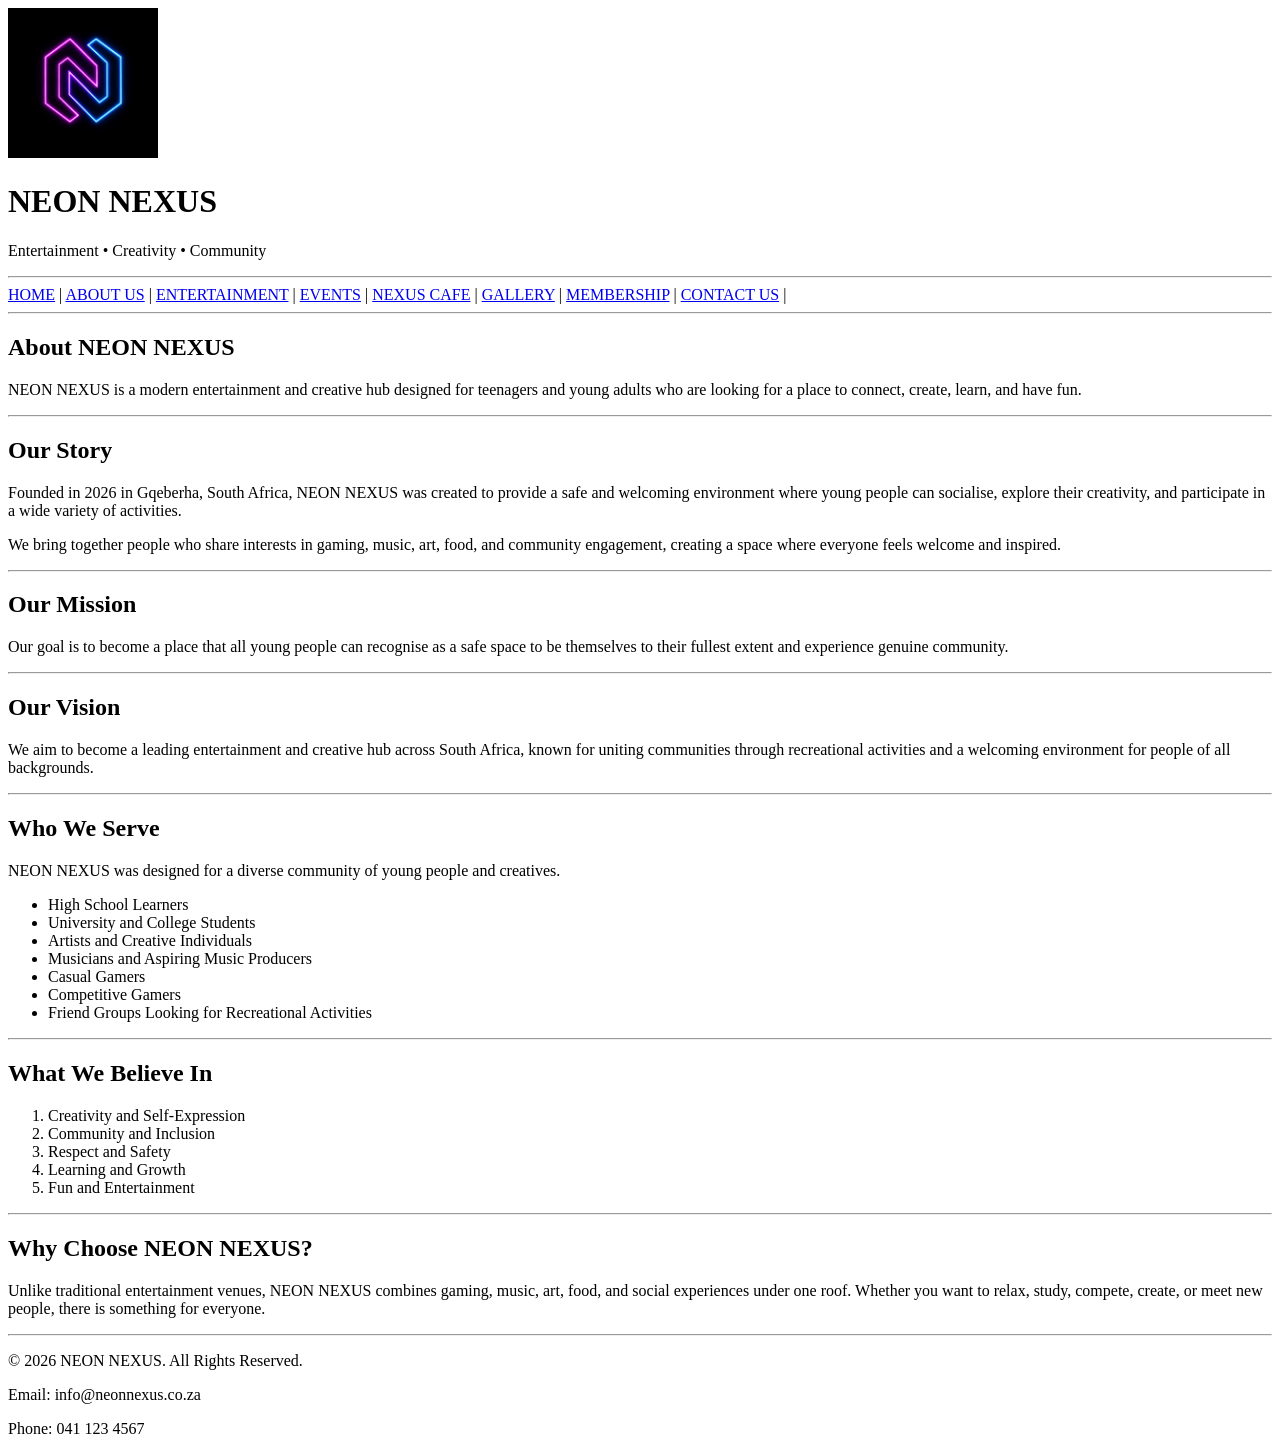
==== Pages/about-us.html @ e87b48a9 "linked pages to css file" ====
<!DOCTYPE html>
<html lang="en">
<head>
    <meta charset="UTF-8">
    <meta name="viewport" content="width=device-width, initial-scale=1.0">
    <title>NEON NEXUS | ABOUT US</title>

    <link rel="stylesheet" href="../Assets/css/styles.css">
</head>
<body>
    <!--Website Header-->
    <header>
        <!--Company Logo-->
        <img src="../Assets\Images\ChatGPT Image Aug 14, 2026, 12_57_40 PM.png" 
        alt="NEON NEXUS Logo" 
        width="150">

        <!--Main heading-->
        <h1>NEON NEXUS</h1>

        <P>
            Entertainment • Creativity • Community
        </P>

    </header>
    
    <hr>

    <!--Nav Menu-->
    <nav>
        <a href="../index.html" >HOME</a> |
        <a href="about-us.html" >ABOUT US</a> |
        <a href="Entertainment.html" >ENTERTAINMENT</a> |
        <a href="Events.html" >EVENTS</a> |
        <a href="NEXUSCafe.html" >NEXUS CAFE</a> |
        <a href="Gallery.html" >GALLERY</a> |
        <a href="Membership.html" >MEMBERSHIP</a> |
        <a href="contact.html" >CONTACT US</a> |
        </nav>

    <hr>

    <!--Main Content-->
    <main>
        <!--Page Heading-->
        <section>

            <h2>About NEON NEXUS</h2>
                <p>
                    NEON NEXUS is a modern entertainment and creative hub designed for teenagers and young adults who are looking  
                    for a place to connect, create, learn, and have fun.
                </p>

        </section>            

        <hr>

        <!--Story-->
        <section>

            <h2>Our Story</h2>
            
            <p>
                Founded in 2026 in Gqeberha, South Africa, NEON NEXUS was
                created to provide a safe and welcoming environment where
                young people can socialise, explore their creativity, and
                participate in a wide variety of activities.
            </p>

            <p>
                We bring together people who share interests in gaming,
                music, art, food, and community engagement, creating a space
                where everyone feels welcome and inspired.
            </p>

        </section>

        <hr>

        <!--Mission-->
        <section>

            <h2>Our Mission</h2>

            <p>
                Our goal is to become a place that all young people can
                recognise as a safe space to be themselves to their fullest
                extent and experience genuine community.
            </p>

        </section>

        <hr>

        <!--Vision-->
        <section>

            <h2>Our Vision</h2>

            <p>
                We aim to become a leading entertainment and creative hub
                across South Africa, known for uniting communities through
                recreational activities and a welcoming environment for
                people of all backgrounds.
            </p>

        </section>

        <hr>

        <!--Target Audience-->
        <section>

            <h2>Who We Serve</h2>

            <p>
                NEON NEXUS was designed for a diverse community of young
                people and creatives.
            </p>

            <ul>
                <li>High School Learners</li>
                <li>University and College Students</li>
                <li>Artists and Creative Individuals</li>
                <li>Musicians and Aspiring Music Producers</li>
                <li>Casual Gamers</li>
                <li>Competitive Gamers</li>
                <li>Friend Groups Looking for Recreational Activities</li>
            </ul>

        </section>

        <hr>

        <!--Core Values-->
        <section>

            <h2>What We Believe In</h2>

            <ol>
                <li>Creativity and Self-Expression</li>
                <li>Community and Inclusion</li>
                <li>Respect and Safety</li>
                <li>Learning and Growth</li>
                <li>Fun and Entertainment</li>
            </ol>

        </section>

        <hr>

        <!--Why Choose Us-->
        <section>

            <h2>Why Choose NEON NEXUS?</h2>

            <p>
                Unlike traditional entertainment venues, NEON NEXUS combines
                gaming, music, art, food, and social experiences under one
                roof. Whether you want to relax, study, compete, create, or
                meet new people, there is something for everyone.
            </p>

        </section>

    </main>

    <hr>

    <!--Footer-->
    <footer>

        <p>
            &copy; 2026 NEON NEXUS. All Rights Reserved.
        </p>

        <p>
            Email: info@neonnexus.co.za
        </p>

        <p>
            Phone: 041 123 4567
        </p>

    </footer>
</body>
</html>
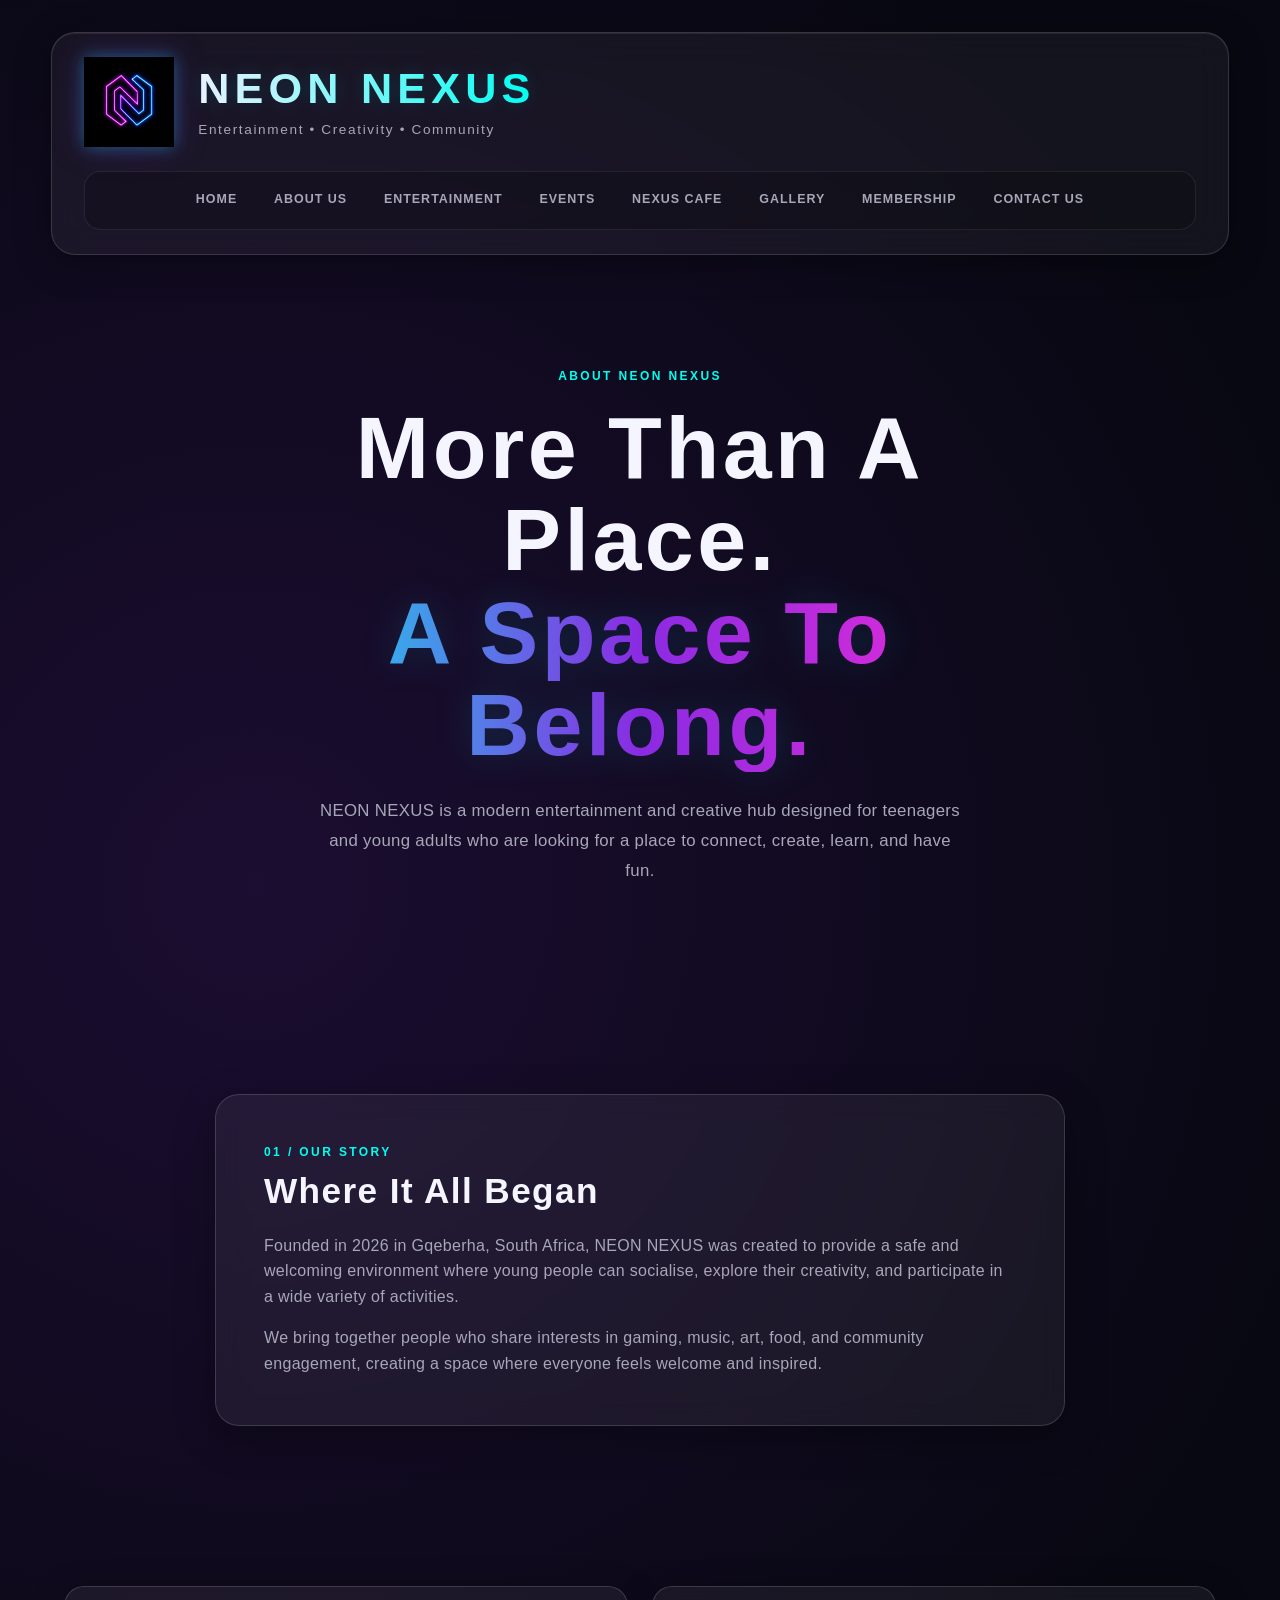
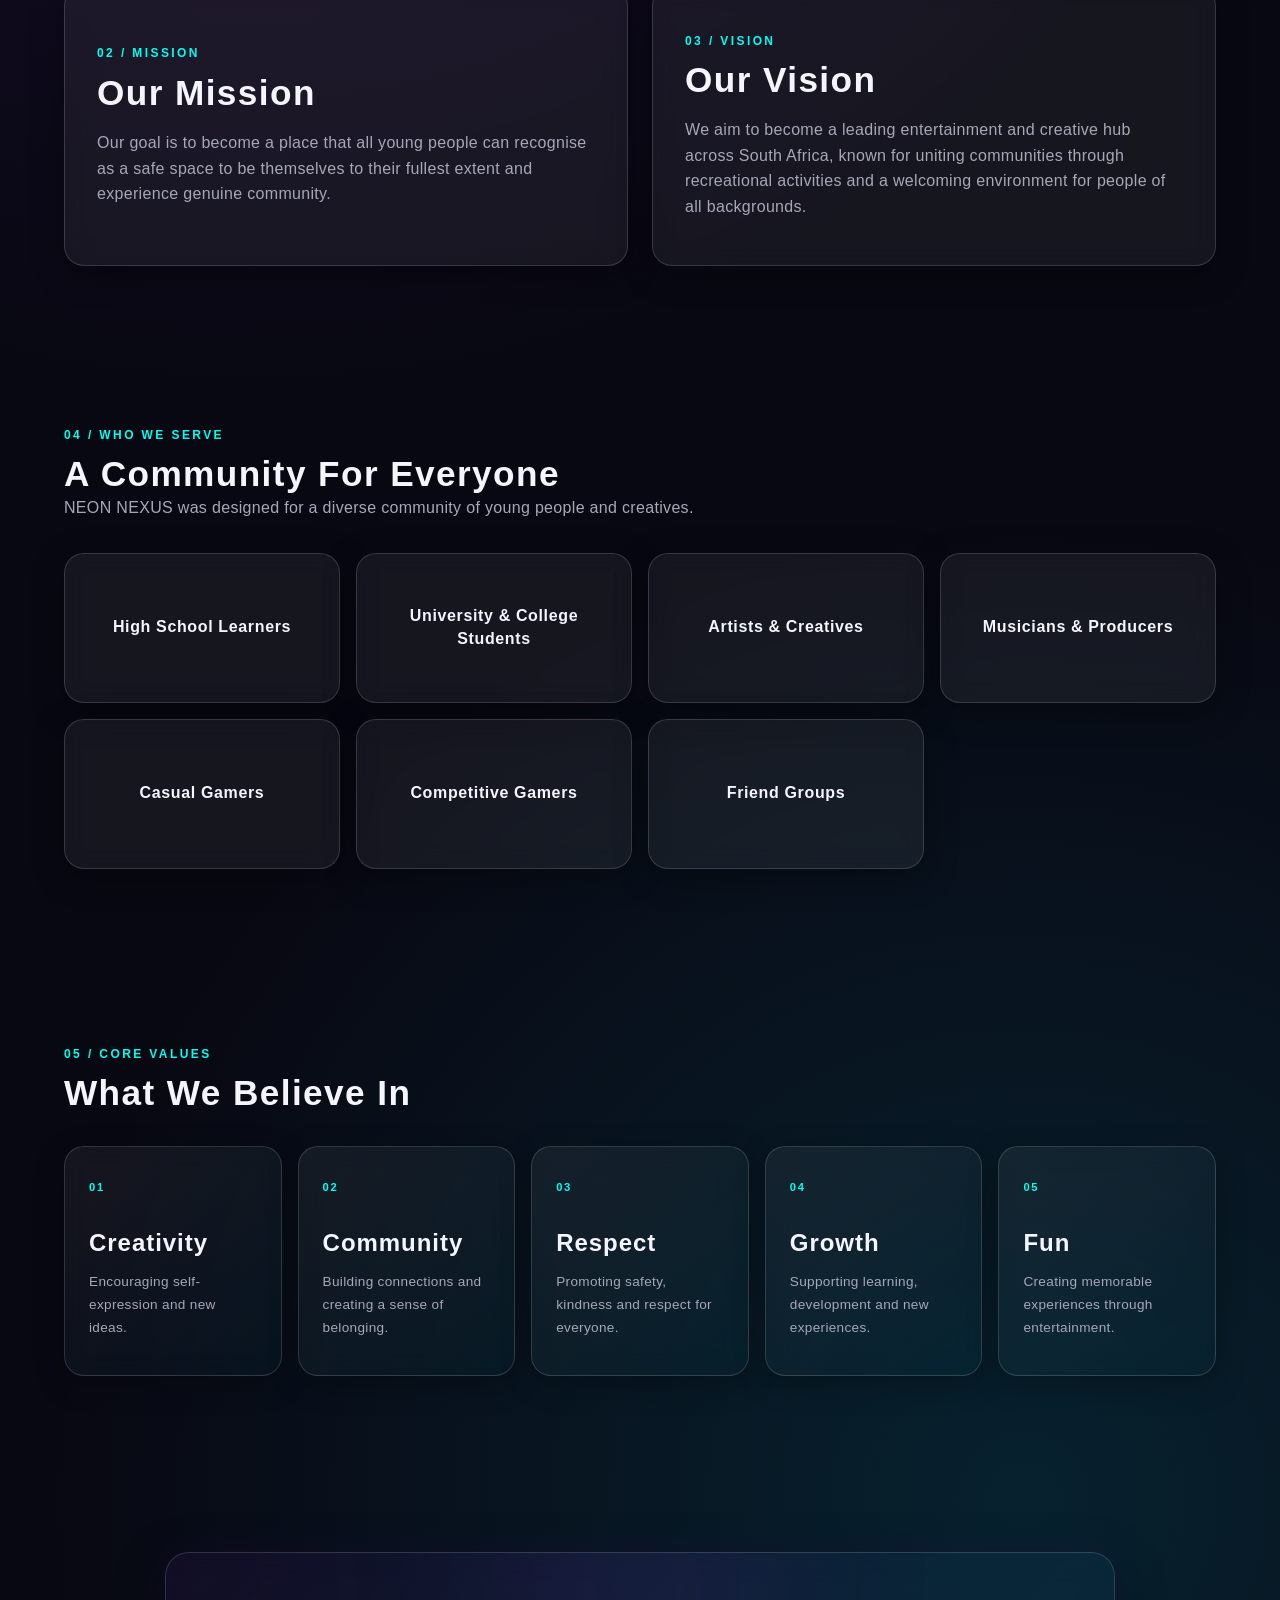
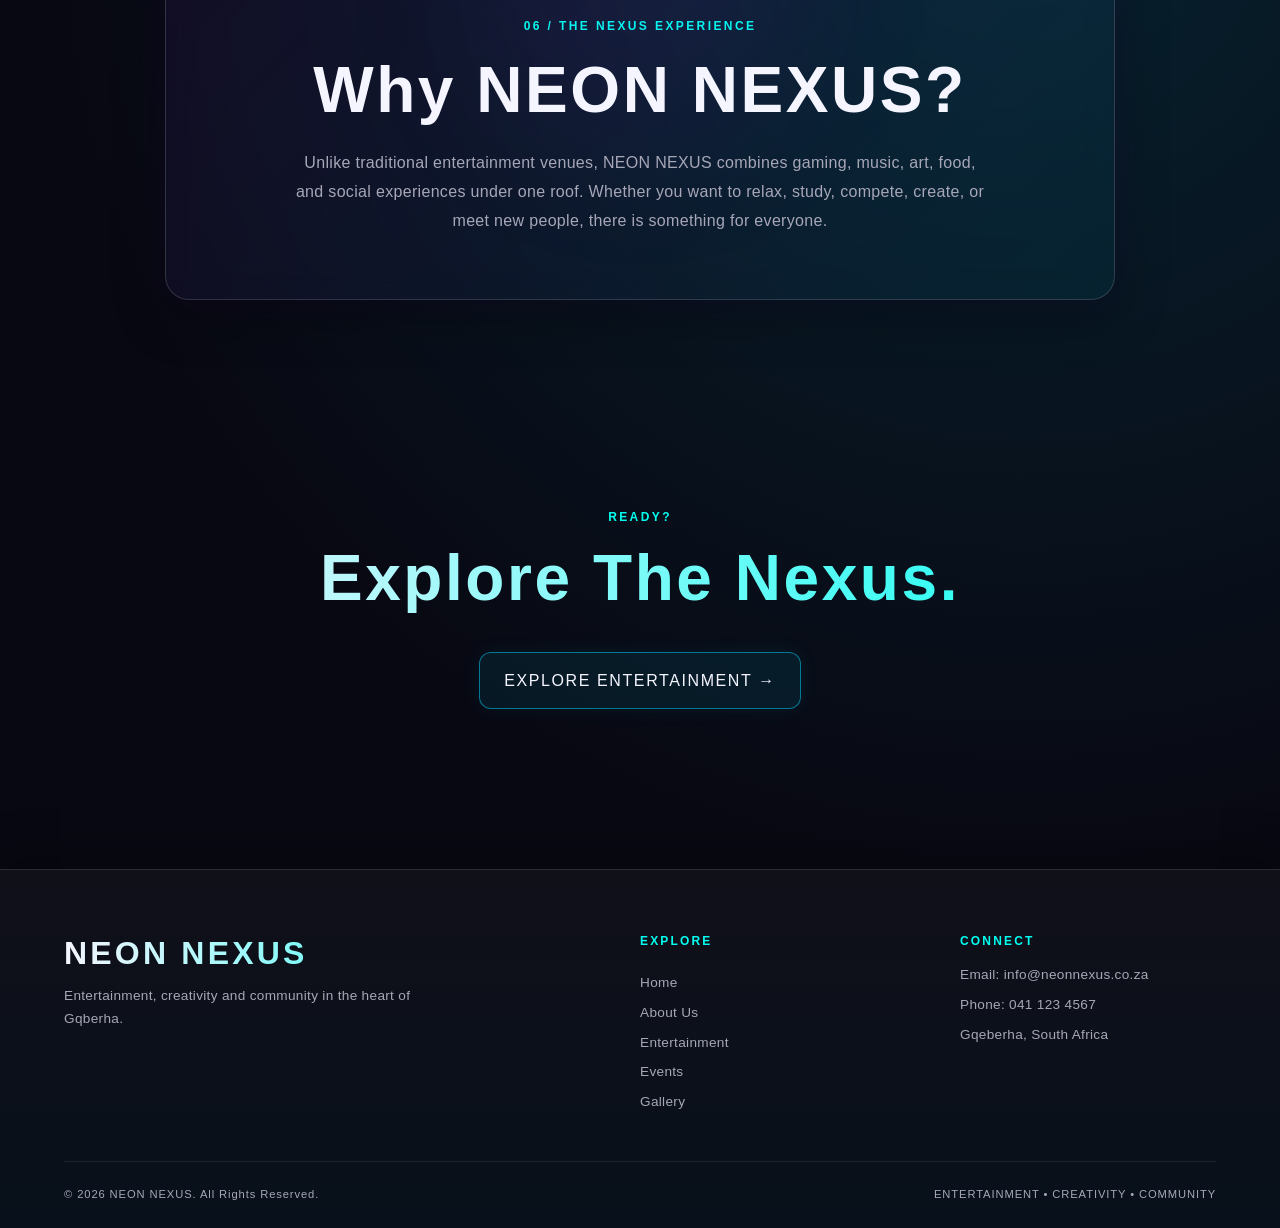
==== commit e3a1796f: "updated css and html pages" ====
--- a/Pages/about-us.html
+++ b/Pages/about-us.html
@@ -7,181 +7,382 @@
 
     <link rel="stylesheet" href="../Assets/css/styles.css">
 </head>
+
 <body>
-    <!--Website Header-->
-    <header>
-        <!--Company Logo-->
-        <img src="../Assets\Images\ChatGPT Image Aug 14, 2026, 12_57_40 PM.png" 
-        alt="NEON NEXUS Logo" 
-        width="150">
-
-        <!--Main heading-->
-        <h1>NEON NEXUS</h1>
-
-        <P>
-            Entertainment • Creativity • Community
-        </P>
+
+    <!-- Website Header -->
+    <header class="site-header">
+
+        <!-- Company Logo and Name -->
+        <div class="logo-area">
+
+            <img src="../Assets/Images/ChatGPT Image Aug 14, 2026, 12_57_40 PM.png"
+                 alt="NEON NEXUS Logo"
+                 width="150">
+
+            <div class="brand-text">
+
+                <h1>NEON NEXUS</h1>
+
+                <p>Entertainment • Creativity • Community</p>
+
+            </div>
+
+        </div>
+
+
+        <!-- Navigation -->
+        <nav class="main-navigation">
+
+            <a href="../index.html">HOME</a>
+
+            <a href="about-us.html">ABOUT US</a>
+
+            <a href="Entertainment.html">ENTERTAINMENT</a>
+
+            <a href="Events.html">EVENTS</a>
+
+            <a href="NEXUSCafe.html">NEXUS CAFE</a>
+
+            <a href="Gallery.html">GALLERY</a>
+
+            <a href="Membership.html">MEMBERSHIP</a>
+
+            <a href="contact.html">CONTACT US</a>
+
+        </nav>
 
     </header>
-    
-    <hr>
-
-    <!--Nav Menu-->
-    <nav>
-        <a href="../index.html" >HOME</a> |
-        <a href="about-us.html" >ABOUT US</a> |
-        <a href="Entertainment.html" >ENTERTAINMENT</a> |
-        <a href="Events.html" >EVENTS</a> |
-        <a href="NEXUSCafe.html" >NEXUS CAFE</a> |
-        <a href="Gallery.html" >GALLERY</a> |
-        <a href="Membership.html" >MEMBERSHIP</a> |
-        <a href="contact.html" >CONTACT US</a> |
-        </nav>
-
-    <hr>
-
-    <!--Main Content-->
+
+
+    <!-- Main Content -->
     <main>
-        <!--Page Heading-->
-        <section>
-
-            <h2>About NEON NEXUS</h2>
-                <p>
-                    NEON NEXUS is a modern entertainment and creative hub designed for teenagers and young adults who are looking  
+
+
+        <!-- About Hero -->
+        <section class="page-hero">
+
+            <div class="page-hero-content">
+
+                <p class="section-label">ABOUT NEON NEXUS</p>
+
+                <h2>
+                    More Than A Place.
+                    <span>A Space To Belong.</span>
+                </h2>
+
+                <p>
+                    NEON NEXUS is a modern entertainment and creative hub
+                    designed for teenagers and young adults who are looking
                     for a place to connect, create, learn, and have fun.
                 </p>
 
-        </section>            
-
-        <hr>
-
-        <!--Story-->
-        <section>
-
-            <h2>Our Story</h2>
-            
+            </div>
+
+        </section>
+
+
+        <!-- Our Story -->
+        <section class="about-story-section">
+
+            <div class="story-content">
+
+                <p class="section-label">01 / OUR STORY</p>
+
+                <h2>Where It All Began</h2>
+
+                <p>
+                    Founded in 2026 in Gqeberha, South Africa, NEON NEXUS was
+                    created to provide a safe and welcoming environment where
+                    young people can socialise, explore their creativity, and
+                    participate in a wide variety of activities.
+                </p>
+
+                <p>
+                    We bring together people who share interests in gaming,
+                    music, art, food, and community engagement, creating a space
+                    where everyone feels welcome and inspired.
+                </p>
+
+            </div>
+
+        </section>
+
+
+        <!-- Mission and Vision -->
+        <section class="about-values-section">
+
+            <div class="about-info-card glass-panel">
+
+                <p class="section-label">02 / MISSION</p>
+
+                <h2>Our Mission</h2>
+
+                <p>
+                    Our goal is to become a place that all young people can
+                    recognise as a safe space to be themselves to their fullest
+                    extent and experience genuine community.
+                </p>
+
+            </div>
+
+
+            <div class="about-info-card glass-panel">
+
+                <p class="section-label">03 / VISION</p>
+
+                <h2>Our Vision</h2>
+
+                <p>
+                    We aim to become a leading entertainment and creative hub
+                    across South Africa, known for uniting communities through
+                    recreational activities and a welcoming environment for
+                    people of all backgrounds.
+                </p>
+
+            </div>
+
+        </section>
+
+
+        <!-- Who We Serve -->
+        <section class="serve-section">
+
+            <div class="section-heading">
+
+                <p class="section-label">04 / WHO WE SERVE</p>
+
+                <h2>A Community For Everyone</h2>
+
+                <p>
+                    NEON NEXUS was designed for a diverse community of young
+                    people and creatives.
+                </p>
+
+            </div>
+
+
+            <div class="serve-grid">
+
+                <div class="glass-panel serve-card">
+                    <h3>High School Learners</h3>
+                </div>
+
+                <div class="glass-panel serve-card">
+                    <h3>University & College Students</h3>
+                </div>
+
+                <div class="glass-panel serve-card">
+                    <h3>Artists & Creatives</h3>
+                </div>
+
+                <div class="glass-panel serve-card">
+                    <h3>Musicians & Producers</h3>
+                </div>
+
+                <div class="glass-panel serve-card">
+                    <h3>Casual Gamers</h3>
+                </div>
+
+                <div class="glass-panel serve-card">
+                    <h3>Competitive Gamers</h3>
+                </div>
+
+                <div class="glass-panel serve-card">
+                    <h3>Friend Groups</h3>
+                </div>
+
+            </div>
+
+        </section>
+
+
+        <!-- Core Values -->
+        <section class="values-section">
+
+            <div class="section-heading">
+
+                <p class="section-label">05 / CORE VALUES</p>
+
+                <h2>What We Believe In</h2>
+
+            </div>
+
+
+            <div class="values-grid">
+
+                <div class="value-card">
+
+                    <span class="value-number">01</span>
+
+                    <h3>Creativity</h3>
+
+                    <p>
+                        Encouraging self-expression and new ideas.
+                    </p>
+
+                </div>
+
+
+                <div class="value-card">
+
+                    <span class="value-number">02</span>
+
+                    <h3>Community</h3>
+
+                    <p>
+                        Building connections and creating a sense of belonging.
+                    </p>
+
+                </div>
+
+
+                <div class="value-card">
+
+                    <span class="value-number">03</span>
+
+                    <h3>Respect</h3>
+
+                    <p>
+                        Promoting safety, kindness and respect for everyone.
+                    </p>
+
+                </div>
+
+
+                <div class="value-card">
+
+                    <span class="value-number">04</span>
+
+                    <h3>Growth</h3>
+
+                    <p>
+                        Supporting learning, development and new experiences.
+                    </p>
+
+                </div>
+
+
+                <div class="value-card">
+
+                    <span class="value-number">05</span>
+
+                    <h3>Fun</h3>
+
+                    <p>
+                        Creating memorable experiences through entertainment.
+                    </p>
+
+                </div>
+
+            </div>
+
+        </section>
+
+
+        <!-- Why Choose Us -->
+        <section class="why-section">
+
+            <div class="why-panel">
+
+                <p class="section-label">06 / THE NEXUS EXPERIENCE</p>
+
+                <h2>Why NEON NEXUS?</h2>
+
+                <p>
+                    Unlike traditional entertainment venues, NEON NEXUS combines
+                    gaming, music, art, food, and social experiences under one
+                    roof. Whether you want to relax, study, compete, create, or
+                    meet new people, there is something for everyone.
+                </p>
+
+            </div>
+
+        </section>
+
+
+        <!-- Call To Action -->
+        <section class="page-cta">
+
+            <p class="section-label">READY?</p>
+
+            <h2>Explore The Nexus.</h2>
+
+            <a href="Entertainment.html" class="hero-button">
+                EXPLORE ENTERTAINMENT →
+            </a>
+
+        </section>
+
+    </main>
+
+
+    <!-- Footer -->
+    <footer class="site-footer">
+
+        <div class="footer-main">
+
+            <!-- Brand -->
+            <div class="footer-brand">
+
+                <h2>NEON NEXUS</h2>
+
+                <p>
+                    Entertainment, creativity and community
+                    in the heart of Gqberha.
+                </p>
+
+            </div>
+
+
+            <!-- Quick Links -->
+            <div class="footer-links">
+
+                <h3>EXPLORE</h3>
+
+                <a href="../index.html">Home</a>
+
+                <a href="about-us.html">About Us</a>
+
+                <a href="Entertainment.html">Entertainment</a>
+
+                <a href="Events.html">Events</a>
+
+                <a href="Gallery.html">Gallery</a>
+
+            </div>
+
+
+            <!-- Contact -->
+            <div class="footer-contact">
+
+                <h3>CONNECT</h3>
+
+                <p>Email: info@neonnexus.co.za</p>
+
+                <p>Phone: 041 123 4567</p>
+
+                <p>Gqeberha, South Africa</p>
+
+            </div>
+
+        </div>
+
+
+        <!-- Footer Bottom -->
+        <div class="footer-bottom">
+
             <p>
-                Founded in 2026 in Gqeberha, South Africa, NEON NEXUS was
-                created to provide a safe and welcoming environment where
-                young people can socialise, explore their creativity, and
-                participate in a wide variety of activities.
+                &copy; 2026 NEON NEXUS. All Rights Reserved.
             </p>
 
             <p>
-                We bring together people who share interests in gaming,
-                music, art, food, and community engagement, creating a space
-                where everyone feels welcome and inspired.
+                ENTERTAINMENT • CREATIVITY • COMMUNITY
             </p>
 
-        </section>
-
-        <hr>
-
-        <!--Mission-->
-        <section>
-
-            <h2>Our Mission</h2>
-
-            <p>
-                Our goal is to become a place that all young people can
-                recognise as a safe space to be themselves to their fullest
-                extent and experience genuine community.
-            </p>
-
-        </section>
-
-        <hr>
-
-        <!--Vision-->
-        <section>
-
-            <h2>Our Vision</h2>
-
-            <p>
-                We aim to become a leading entertainment and creative hub
-                across South Africa, known for uniting communities through
-                recreational activities and a welcoming environment for
-                people of all backgrounds.
-            </p>
-
-        </section>
-
-        <hr>
-
-        <!--Target Audience-->
-        <section>
-
-            <h2>Who We Serve</h2>
-
-            <p>
-                NEON NEXUS was designed for a diverse community of young
-                people and creatives.
-            </p>
-
-            <ul>
-                <li>High School Learners</li>
-                <li>University and College Students</li>
-                <li>Artists and Creative Individuals</li>
-                <li>Musicians and Aspiring Music Producers</li>
-                <li>Casual Gamers</li>
-                <li>Competitive Gamers</li>
-                <li>Friend Groups Looking for Recreational Activities</li>
-            </ul>
-
-        </section>
-
-        <hr>
-
-        <!--Core Values-->
-        <section>
-
-            <h2>What We Believe In</h2>
-
-            <ol>
-                <li>Creativity and Self-Expression</li>
-                <li>Community and Inclusion</li>
-                <li>Respect and Safety</li>
-                <li>Learning and Growth</li>
-                <li>Fun and Entertainment</li>
-            </ol>
-
-        </section>
-
-        <hr>
-
-        <!--Why Choose Us-->
-        <section>
-
-            <h2>Why Choose NEON NEXUS?</h2>
-
-            <p>
-                Unlike traditional entertainment venues, NEON NEXUS combines
-                gaming, music, art, food, and social experiences under one
-                roof. Whether you want to relax, study, compete, create, or
-                meet new people, there is something for everyone.
-            </p>
-
-        </section>
-
-    </main>
-
-    <hr>
-
-    <!--Footer-->
-    <footer>
-
-        <p>
-            &copy; 2026 NEON NEXUS. All Rights Reserved.
-        </p>
-
-        <p>
-            Email: info@neonnexus.co.za
-        </p>
-
-        <p>
-            Phone: 041 123 4567
-        </p>
+        </div>
 
     </footer>
+
 </body>
 </html>
--- a/Assets/css/styles.css
+++ b/Assets/css/styles.css
@@ -0,0 +1,7274 @@
+/* ==============================
+   NEON NEXUS - Global Styles
+   ============================== */
+
+/* CSS Reset */
+* {
+    margin: 0;
+    padding: 0;
+    box-sizing: border-box;
+}
+
+/* Colour System */
+:root {
+    --nexus-dark: #080812;
+    --nexus-dark-blue: #101025;
+    --nexus-purple: #8a2be2;
+    --nexus-pink: #ff2bd6;
+    --nexus-blue: #00d9ff;
+    --nexus-cyan: #00fff0;
+    --nexus-white: #f5f5ff;
+    --nexus-grey: #a7a7b8;
+
+    --glass-bg: rgba(255, 255, 255, 0.06);
+    --glass-border: rgba(255, 255, 255, 0.15);
+
+    --section-spacing: 5rem;
+}
+
+/* Base Page Styling */
+body {
+    background:
+        radial-gradient(circle at 20% 20%, rgba(138, 43, 226, 0.15), transparent 30%),
+        radial-gradient(circle at 80% 70%, rgba(0, 217, 255, 0.12), transparent 30%),
+        var(--nexus-dark);
+
+    color: var(--nexus-white);
+
+    font-family: Arial, Helvetica, sans-serif;
+    font-size: 1rem;
+    line-height: 1.6;
+    letter-spacing: 0.02em;
+
+    min-height: 100vh;
+}
+
+/* Headings */
+h1,
+h2,
+h3,
+h4 {
+    color: var(--nexus-white);
+    line-height: 1.2;
+    letter-spacing: 0.04em;
+}
+
+h1 {
+    font-size: 3rem;
+    font-weight: 700;
+}
+
+h2 {
+    font-size: 2.2rem;
+    font-weight: 700;
+}
+
+h3 {
+    font-size: 1.5rem;
+    font-weight: 600;
+}
+
+/* Paragraphs */
+p {
+    color: var(--nexus-grey);
+    margin-bottom: 1rem;
+}
+
+/* Links */
+a {
+    color: var(--nexus-white);
+    text-decoration: none;
+    transition: color 0.3s ease,
+                text-shadow 0.3s ease;
+}
+
+a:hover {
+    color: var(--nexus-cyan);
+    text-shadow: 0 0 10px var(--nexus-cyan);
+}
+
+a:focus {
+    outline: 2px solid var(--nexus-cyan);
+    outline-offset: 4px;
+}
+
+a:active {
+    color: var(--nexus-pink);
+}
+
+/* Images */
+img {
+    max-width: 100%;
+    height: auto;
+    display: block;
+}
+
+/* Glass Panel */
+.glass-panel {
+    background: var(--glass-bg);
+    border: 1px solid var(--glass-border);
+    border-radius: 1.25rem;
+    padding: 2rem;
+
+    backdrop-filter: blur(12px);
+    -webkit-backdrop-filter: blur(12px);
+
+    box-shadow:
+        0 8px 32px rgba(0, 0, 0, 0.35);
+
+    transition:
+        transform 0.3s ease,
+        border-color 0.3s ease,
+        box-shadow 0.3s ease;
+}
+
+.glass-panel:hover {
+    transform: translateY(-4px);
+    border-color: rgba(0, 255, 240, 0.5);
+
+    box-shadow:
+        0 10px 35px rgba(0, 255, 240, 0.12);
+}
+
+
+/* ==============================
+   NEON NEXUS HEADER
+   ============================== */
+
+.site-header {
+    width: 92%;
+    max-width: 1400px;
+    margin: 2rem auto;
+
+    padding: 1.5rem 2rem;
+
+    background: rgba(255, 255, 255, 0.05);
+
+    border: 1px solid rgba(255, 255, 255, 0.14);
+    border-radius: 1.5rem;
+
+    backdrop-filter: blur(18px);
+    -webkit-backdrop-filter: blur(18px);
+
+    box-shadow:
+        0 8px 35px rgba(0, 0, 0, 0.35),
+        inset 0 1px 0 rgba(255, 255, 255, 0.08);
+
+    position: relative;
+    z-index: 10;
+}
+
+
+/* ==============================
+   LOGO AREA
+   ============================== */
+
+.logo-area {
+    display: flex;
+    align-items: center;
+    gap: 1.5rem;
+}
+
+.logo-area img {
+    width: 90px;
+    height: 90px;
+
+    object-fit: contain;
+
+    filter:
+        drop-shadow(0 0 8px rgba(0, 217, 255, 0.35))
+        drop-shadow(0 0 15px rgba(138, 43, 226, 0.25));
+}
+
+.brand-text h1 {
+    margin: 0;
+
+    font-size: 2.7rem;
+    letter-spacing: 0.12em;
+
+    background: linear-gradient(
+        90deg,
+        var(--nexus-white),
+        var(--nexus-cyan)
+    );
+
+    -webkit-background-clip: text;
+    -webkit-text-fill-color: transparent;
+
+    text-shadow:
+        0 0 20px rgba(0, 217, 255, 0.15);
+}
+
+.brand-text p {
+    margin: 0.25rem 0 0;
+
+    font-size: 0.85rem;
+    letter-spacing: 0.12em;
+
+    color: var(--nexus-grey);
+}
+
+
+/* ==============================
+   NAVIGATION
+   ============================== */
+
+.main-navigation {
+    display: flex;
+    justify-content: center;
+    align-items: center;
+    flex-wrap: wrap;
+
+    gap: 0.5rem;
+
+    margin-top: 1.5rem;
+
+    padding: 0.5rem;
+
+    background: rgba(0, 0, 0, 0.18);
+
+    border: 1px solid rgba(255, 255, 255, 0.08);
+    border-radius: 1rem;
+}
+
+
+/* Navigation Links */
+
+.main-navigation a {
+    position: relative;
+
+    padding: 0.65rem 0.9rem;
+
+    border-radius: 0.7rem;
+
+    color: var(--nexus-grey);
+
+    font-size: 0.78rem;
+    font-weight: 600;
+
+    letter-spacing: 0.08em;
+
+    transition:
+        color 0.3s ease,
+        background-color 0.3s ease,
+        box-shadow 0.3s ease,
+        transform 0.3s ease;
+}
+
+
+/* Hover Effect */
+
+.main-navigation a:hover {
+    color: var(--nexus-white);
+
+    background: rgba(0, 217, 255, 0.08);
+
+    box-shadow:
+        0 0 18px rgba(0, 217, 255, 0.12),
+        inset 0 0 12px rgba(0, 217, 255, 0.05);
+
+    transform: translateY(-2px);
+}
+
+
+/* Small glowing line underneath */
+
+.main-navigation a::after {
+    content: "";
+
+    position: absolute;
+
+    left: 50%;
+    bottom: 4px;
+
+    width: 0;
+    height: 2px;
+
+    background: var(--nexus-cyan);
+
+    border-radius: 10px;
+
+    box-shadow:
+        0 0 8px var(--nexus-cyan);
+
+    transform: translateX(-50%);
+
+    transition: width 0.3s ease;
+}
+
+.main-navigation a:hover::after {
+    width: 55%;
+}
+
+
+/* ==============================
+   MOBILE HEADER
+   ============================== */
+
+@media (max-width: 768px) {
+
+    .site-header {
+        width: 94%;
+        padding: 1.25rem;
+    }
+
+    .logo-area {
+        flex-direction: column;
+        text-align: center;
+
+        gap: 0.5rem;
+    }
+
+    .logo-area img {
+        width: 75px;
+        height: 75px;
+    }
+
+    .brand-text h1 {
+        font-size: 2rem;
+    }
+
+    .brand-text p {
+        font-size: 0.7rem;
+    }
+
+    .main-navigation {
+        margin-top: 1.25rem;
+        gap: 0.3rem;
+    }
+
+    .main-navigation a {
+        font-size: 0.7rem;
+        padding: 0.55rem 0.65rem;
+    }
+}
+
+
+
+
+/* ==============================
+   NEON NEXUS HERO SECTION
+   ============================== */
+
+.hero-section {
+    min-height: 75vh;
+
+    display: grid;
+    grid-template-columns: 1fr 1.2fr;
+
+    align-items: center;
+
+    gap: 4rem;
+
+    padding: 5rem 0;
+}
+
+
+/* Hero Text */
+
+.hero-content {
+    max-width: 550px;
+}
+
+.hero-label {
+    margin-bottom: 0.5rem;
+
+    color: var(--nexus-cyan);
+
+    font-size: 0.85rem;
+    font-weight: 600;
+
+    letter-spacing: 0.25em;
+
+    text-shadow:
+        0 0 10px rgba(0, 255, 240, 0.5);
+}
+
+
+.hero-content h2 {
+    margin-bottom: 1.5rem;
+
+    font-size: clamp(3.5rem, 7vw, 6rem);
+
+    letter-spacing: 0.08em;
+
+    background: linear-gradient(
+        90deg,
+        var(--nexus-white),
+        var(--nexus-cyan),
+        var(--nexus-purple)
+    );
+
+    -webkit-background-clip: text;
+    -webkit-text-fill-color: transparent;
+
+    filter:
+        drop-shadow(0 0 15px rgba(0, 217, 255, 0.15));
+}
+
+
+.hero-description {
+    max-width: 500px;
+
+    margin-bottom: 2rem;
+
+    color: var(--nexus-grey);
+
+    font-size: 1.1rem;
+
+    line-height: 1.8;
+}
+
+
+/* Hero Button */
+
+.hero-button {
+    display: inline-block;
+
+    padding: 0.9rem 1.5rem;
+
+    color: var(--nexus-white);
+
+    background: rgba(0, 217, 255, 0.08);
+
+    border: 1px solid rgba(0, 217, 255, 0.5);
+
+    border-radius: 0.75rem;
+
+    letter-spacing: 0.1em;
+
+    box-shadow:
+        0 0 20px rgba(0, 217, 255, 0.08);
+
+    transition:
+        background-color 0.3s ease,
+        box-shadow 0.3s ease,
+        transform 0.3s ease;
+}
+
+
+.hero-button:hover {
+    color: var(--nexus-white);
+
+    background: rgba(0, 217, 255, 0.16);
+
+    box-shadow:
+        0 0 25px rgba(0, 217, 255, 0.3);
+
+    transform: translateY(-3px);
+}
+
+
+/* ==============================
+   HERO IMAGE
+   ============================== */
+
+.hero-image {
+    position: relative;
+
+    padding: 0.6rem;
+
+    background: rgba(255, 255, 255, 0.04);
+
+    border: 1px solid rgba(255, 255, 255, 0.14);
+
+    border-radius: 1.5rem;
+
+    backdrop-filter: blur(12px);
+    -webkit-backdrop-filter: blur(12px);
+
+    box-shadow:
+        0 20px 60px rgba(0, 0, 0, 0.4),
+        0 0 40px rgba(138, 43, 226, 0.12);
+
+    overflow: hidden;
+}
+
+
+.hero-image::before {
+    content: "";
+
+    position: absolute;
+
+    inset: 0;
+
+    background:
+        linear-gradient(
+            135deg,
+            rgba(0, 217, 255, 0.12),
+            transparent 40%,
+            rgba(138, 43, 226, 0.12)
+        );
+
+    pointer-events: none;
+
+    z-index: 1;
+}
+
+
+.hero-image img {
+    width: 100%;
+
+    min-height: 420px;
+
+    object-fit: cover;
+
+    border-radius: 1.1rem;
+
+    position: relative;
+    z-index: 0;
+
+    transition:
+        transform 0.6s ease,
+        filter 0.6s ease;
+}
+
+
+.hero-image:hover img {
+    transform: scale(1.03);
+
+    filter:
+        brightness(1.08)
+        saturate(1.1);
+}
+
+
+/* ==============================
+   NEXUS INTRODUCTION
+   ============================== */
+
+.intro-section {
+    display: grid;
+
+    grid-template-columns: 1.15fr 0.85fr;
+
+    align-items: stretch;
+
+    gap: 2rem;
+
+    padding: 2rem 0 5rem;
+}
+
+
+/* Introduction Image */
+
+.intro-image {
+    overflow: hidden;
+
+    border: 1px solid var(--glass-border);
+
+    border-radius: 1.5rem;
+
+    background: var(--glass-bg);
+
+    box-shadow:
+        0 15px 45px rgba(0, 0, 0, 0.35),
+        0 0 30px rgba(138, 43, 226, 0.08);
+}
+
+.intro-image img {
+    width: 100%;
+    height: 100%;
+
+    min-height: 360px;
+
+    object-fit: cover;
+
+    transition:
+        transform 0.6s ease,
+        filter 0.6s ease;
+}
+
+.intro-image:hover img {
+    transform: scale(1.03);
+
+    filter:
+        brightness(1.08)
+        saturate(1.1);
+}
+
+
+/* Introduction Content */
+
+.intro-content {
+    display: flex;
+
+    flex-direction: column;
+
+    justify-content: center;
+
+    padding: 2.5rem;
+
+    background: var(--glass-bg);
+
+    border: 1px solid var(--glass-border);
+
+    border-radius: 1.5rem;
+
+    backdrop-filter: blur(15px);
+    -webkit-backdrop-filter: blur(15px);
+
+    box-shadow:
+        0 15px 45px rgba(0, 0, 0, 0.3);
+}
+
+.intro-content h2 {
+    margin: 0.75rem 0 1.5rem;
+
+    font-size: clamp(2.3rem, 4vw, 3.5rem);
+
+    line-height: 1.1;
+}
+
+.intro-content h2 span {
+    background: linear-gradient(
+        90deg,
+        var(--nexus-cyan),
+        var(--nexus-purple)
+    );
+
+    -webkit-background-clip: text;
+    -webkit-text-fill-color: transparent;
+}
+
+.intro-content > p:not(.section-label):not(.intro-tagline) {
+    margin-bottom: 1.5rem;
+
+    color: var(--nexus-grey);
+
+    font-size: 0.95rem;
+
+    line-height: 1.8;
+}
+
+
+/* Decorative Line */
+
+.intro-line {
+    width: 60px;
+
+    height: 2px;
+
+    margin-bottom: 1rem;
+
+    background: var(--nexus-cyan);
+
+    box-shadow:
+        0 0 10px var(--nexus-cyan);
+}
+
+.intro-tagline {
+    margin: 0;
+
+    color: var(--nexus-cyan);
+
+    font-size: 0.7rem;
+
+    font-weight: 600;
+
+    letter-spacing: 0.2em;
+}
+
+
+/* Introduction Responsive */
+
+@media (max-width: 768px) {
+
+    .intro-section {
+        grid-template-columns: 1fr;
+    }
+
+    .intro-image img {
+        min-height: 300px;
+    }
+}
+
+@media (max-width: 600px) {
+
+    .intro-content {
+        padding: 2rem 1.5rem;
+    }
+}
+
+
+/* ==============================
+   ABOUT & WHAT WE OFFER
+   ============================== */
+
+.about-section {
+    padding: 2rem 0;
+}
+
+.about-content {
+    max-width: 850px;
+    margin: 0 auto;
+}
+
+.section-label {
+    margin-bottom: 0.5rem;
+
+    color: var(--nexus-cyan);
+
+    font-size: 0.75rem;
+    font-weight: 600;
+
+    letter-spacing: 0.2em;
+
+    text-transform: uppercase;
+}
+
+.about-content h2 {
+    margin-bottom: 1rem;
+}
+
+.about-content p:last-child {
+    margin-bottom: 0;
+}
+
+
+/* ==============================
+   WHAT WE OFFER
+   ============================== */
+
+.offers-section {
+    padding: 2rem 0;
+}
+
+.section-heading {
+    margin-bottom: 2rem;
+}
+
+.offers-grid {
+    display: grid;
+
+    grid-template-columns: repeat(4, 1fr);
+
+    gap: 1rem;
+}
+
+.offer-card {
+    min-height: 180px;
+
+    display: flex;
+    flex-direction: column;
+    justify-content: center;
+
+    transition:
+        transform 0.3s ease,
+        border-color 0.3s ease,
+        box-shadow 0.3s ease;
+}
+
+.offer-card:hover {
+    transform: translateY(-6px);
+
+    border-color: rgba(0, 255, 240, 0.45);
+
+    box-shadow:
+        0 12px 35px rgba(0, 0, 0, 0.35),
+        0 0 25px rgba(0, 217, 255, 0.1);
+}
+
+.offer-card h3 {
+    margin-bottom: 0.75rem;
+
+    font-size: 1.2rem;
+}
+
+.offer-card p {
+    margin: 0;
+
+    font-size: 0.85rem;
+
+    line-height: 1.6;
+}
+
+
+/* ==============================
+   ABOUT & OFFER RESPONSIVE
+   ============================== */
+
+@media (max-width: 900px) {
+
+    .offers-grid {
+        grid-template-columns: repeat(2, 1fr);
+    }
+}
+
+@media (max-width: 600px) {
+
+    .offers-grid {
+        grid-template-columns: 1fr;
+    }
+
+    .about-content {
+        padding: 1.5rem;
+    }
+}
+
+
+
+/* ==============================
+   FEATURED EXPERIENCES
+   ============================== */
+
+.experiences-section {
+    padding: 2rem 0;
+}
+
+.experiences-heading {
+    margin-bottom: 2.5rem;
+}
+
+
+/* Experience Grid */
+
+.experiences-grid {
+    display: grid;
+
+    grid-template-columns: repeat(3, 1fr);
+
+    gap: 1.5rem;
+}
+
+
+/* Experience Card */
+
+.experience-card {
+    position: relative;
+
+    overflow: hidden;
+
+    background: var(--glass-bg);
+
+    border: 1px solid var(--glass-border);
+
+    border-radius: 1.25rem;
+
+    backdrop-filter: blur(12px);
+    -webkit-backdrop-filter: blur(12px);
+
+    box-shadow:
+        0 8px 32px rgba(0, 0, 0, 0.35);
+
+    transition:
+        transform 0.4s ease,
+        border-color 0.4s ease,
+        box-shadow 0.4s ease;
+}
+
+
+/* Card Hover */
+
+.experience-card:hover {
+    transform: translateY(-8px);
+
+    border-color: rgba(0, 255, 240, 0.45);
+
+    box-shadow:
+        0 18px 45px rgba(0, 0, 0, 0.4),
+        0 0 30px rgba(0, 217, 255, 0.12);
+}
+
+
+/* ==============================
+   EXPERIENCE IMAGE
+   ============================== */
+
+.experience-image {
+    position: relative;
+
+    height: 260px;
+
+    overflow: hidden;
+}
+
+.experience-image img {
+    width: 100%;
+    height: 100%;
+
+    object-fit: cover;
+
+    transition:
+        transform 0.6s ease,
+        filter 0.6s ease;
+}
+
+
+.experience-card:hover .experience-image img {
+    transform: scale(1.06);
+
+    filter:
+        brightness(1.08)
+        saturate(1.1);
+}
+
+
+/* Dark gradient over image */
+
+.experience-image::after {
+    content: "";
+
+    position: absolute;
+
+    inset: 0;
+
+    background:
+        linear-gradient(
+            to top,
+            rgba(8, 8, 18, 0.8),
+            transparent 55%
+        );
+
+    pointer-events: none;
+}
+
+
+/* Experience Number */
+
+.experience-number {
+    position: absolute;
+
+    top: 1rem;
+    right: 1rem;
+
+    z-index: 2;
+
+    display: flex;
+
+    align-items: center;
+    justify-content: center;
+
+    width: 2.5rem;
+    height: 2.5rem;
+
+    border-radius: 50%;
+
+    background: rgba(8, 8, 18, 0.6);
+
+    border: 1px solid rgba(0, 255, 240, 0.4);
+
+    color: var(--nexus-cyan);
+
+    font-size: 0.75rem;
+    font-weight: 600;
+
+    backdrop-filter: blur(8px);
+
+    box-shadow:
+        0 0 15px rgba(0, 255, 240, 0.12);
+}
+
+
+/* ==============================
+   EXPERIENCE CONTENT
+   ============================== */
+
+.experience-content {
+    padding: 1.5rem;
+}
+
+
+.experience-type {
+    margin-bottom: 0.4rem;
+
+    color: var(--nexus-cyan);
+
+    font-size: 0.7rem;
+    font-weight: 600;
+
+    letter-spacing: 0.15em;
+}
+
+
+.experience-content h3 {
+    margin-bottom: 0.75rem;
+
+    font-size: 1.5rem;
+}
+
+
+.experience-content > p:last-child {
+    margin: 0;
+
+    color: var(--nexus-grey);
+
+    font-size: 0.9rem;
+
+    line-height: 1.7;
+}
+
+
+/* ==============================
+   EXPERIENCE RESPONSIVENESS
+   ============================== */
+
+@media (max-width: 900px) {
+
+    .experiences-grid {
+        grid-template-columns: 1fr;
+    }
+
+    .experience-card {
+        display: grid;
+        grid-template-columns: 1fr 1fr;
+    }
+
+    .experience-image {
+        height: 100%;
+        min-height: 250px;
+    }
+}
+
+
+@media (max-width: 600px) {
+
+    .experience-card {
+        display: block;
+    }
+
+    .experience-image {
+        height: 220px;
+    }
+
+}
+
+/* ==============================
+   UPCOMING EVENTS
+   ============================== */
+
+.events-section {
+    padding: 2rem 0;
+}
+
+.events-heading {
+    margin-bottom: 2.5rem;
+}
+
+.event-card {
+    display: grid;
+
+    grid-template-columns: 150px 1fr 100px;
+
+    align-items: center;
+
+    gap: 2rem;
+
+    padding: 2rem;
+
+    background: var(--glass-bg);
+
+    border: 1px solid var(--glass-border);
+
+    border-radius: 1.25rem;
+
+    backdrop-filter: blur(12px);
+    -webkit-backdrop-filter: blur(12px);
+
+    box-shadow:
+        0 8px 32px rgba(0, 0, 0, 0.35);
+
+    transition:
+        transform 0.3s ease,
+        border-color 0.3s ease,
+        box-shadow 0.3s ease;
+}
+
+.event-card:hover {
+    transform: translateY(-5px);
+
+    border-color: rgba(0, 255, 240, 0.45);
+
+    box-shadow:
+        0 15px 40px rgba(0, 0, 0, 0.4),
+        0 0 25px rgba(0, 217, 255, 0.12);
+}
+
+
+/* Event Date */
+
+.event-date {
+    display: flex;
+
+    flex-direction: column;
+
+    align-items: center;
+
+    justify-content: center;
+
+    padding: 1rem;
+
+    background: rgba(0, 217, 255, 0.06);
+
+    border: 1px solid rgba(0, 217, 255, 0.25);
+
+    border-radius: 1rem;
+
+    box-shadow:
+        inset 0 0 20px rgba(0, 217, 255, 0.04);
+}
+
+.event-month {
+    color: var(--nexus-cyan);
+
+    font-size: 0.75rem;
+
+    font-weight: 600;
+
+    letter-spacing: 0.2em;
+}
+
+.event-day {
+    color: var(--nexus-white);
+
+    font-size: 3rem;
+
+    font-weight: 700;
+
+    line-height: 1;
+}
+
+.event-year {
+    margin-top: 0.3rem;
+
+    color: var(--nexus-grey);
+
+    font-size: 0.7rem;
+
+    letter-spacing: 0.15em;
+}
+
+
+/* Event Information */
+
+.event-type {
+    margin-bottom: 0.5rem;
+
+    color: var(--nexus-cyan);
+
+    font-size: 0.7rem;
+
+    font-weight: 600;
+
+    letter-spacing: 0.15em;
+}
+
+.event-info h3 {
+    margin-bottom: 0.75rem;
+
+    font-size: 1.6rem;
+}
+
+.event-info p:last-child {
+    margin: 0;
+
+    max-width: 650px;
+
+    color: var(--nexus-grey);
+
+    font-size: 0.9rem;
+
+    line-height: 1.7;
+}
+
+
+/* Event Status */
+
+.event-status {
+    display: flex;
+
+    justify-content: center;
+    align-items: center;
+}
+
+.event-status span {
+    padding: 0.6rem 0.9rem;
+
+    color: var(--nexus-cyan);
+
+    background: rgba(0, 255, 240, 0.06);
+
+    border: 1px solid rgba(0, 255, 240, 0.35);
+
+    border-radius: 0.6rem;
+
+    font-size: 0.7rem;
+
+    font-weight: 600;
+
+    letter-spacing: 0.15em;
+
+    box-shadow:
+        0 0 15px rgba(0, 255, 240, 0.08);
+}
+
+
+/* Events Responsive */
+
+@media (max-width: 768px) {
+
+    .event-card {
+        grid-template-columns: 100px 1fr;
+
+        gap: 1.25rem;
+    }
+
+    .event-status {
+        grid-column: 2;
+
+        justify-content: flex-start;
+    }
+}
+
+@media (max-width: 600px) {
+
+    .event-card {
+        grid-template-columns: 1fr;
+
+        text-align: center;
+    }
+
+    .event-date {
+        max-width: 130px;
+
+        margin: 0 auto;
+    }
+
+    .event-status {
+        grid-column: auto;
+
+        justify-content: center;
+    }
+}
+
+
+/* ==============================
+   MISSION STATEMENT
+   ============================== */
+
+.mission-section {
+    padding: 4rem 0;
+}
+
+.mission-panel {
+    position: relative;
+
+    max-width: 950px;
+
+    margin: 0 auto;
+
+    padding: 5rem 4rem;
+
+    text-align: center;
+
+    background:
+        linear-gradient(
+            135deg,
+            rgba(138, 43, 226, 0.08),
+            rgba(0, 217, 255, 0.05)
+        );
+
+    border: 1px solid var(--glass-border);
+
+    border-radius: 1.5rem;
+
+    backdrop-filter: blur(15px);
+    -webkit-backdrop-filter: blur(15px);
+
+    box-shadow:
+        0 15px 50px rgba(0, 0, 0, 0.4),
+        0 0 50px rgba(138, 43, 226, 0.08);
+
+    overflow: hidden;
+}
+
+
+/* Decorative Glow */
+
+.mission-panel::before {
+    content: "";
+
+    position: absolute;
+
+    top: -100px;
+    left: 50%;
+
+    width: 300px;
+    height: 300px;
+
+    background: rgba(0, 217, 255, 0.08);
+
+    border-radius: 50%;
+
+    filter: blur(80px);
+
+    transform: translateX(-50%);
+
+    pointer-events: none;
+}
+
+
+/* Mission Heading */
+
+.mission-panel h2 {
+    position: relative;
+
+    margin: 1rem auto 1.5rem;
+
+    max-width: 700px;
+
+    font-size: clamp(2.5rem, 6vw, 4.5rem);
+
+    line-height: 1.1;
+
+    letter-spacing: 0.04em;
+}
+
+.mission-panel h2 span {
+    display: block;
+
+    background: linear-gradient(
+        90deg,
+        var(--nexus-cyan),
+        var(--nexus-purple),
+        var(--nexus-pink)
+    );
+
+    -webkit-background-clip: text;
+    -webkit-text-fill-color: transparent;
+
+    filter:
+        drop-shadow(0 0 15px rgba(0, 217, 255, 0.15));
+}
+
+
+/* Mission Text */
+
+.mission-text {
+    position: relative;
+
+    max-width: 650px;
+
+    margin: 0 auto;
+
+    color: var(--nexus-grey);
+
+    font-size: 1rem;
+
+    line-height: 1.8;
+}
+
+
+/* Decorative Line */
+
+.mission-line {
+    width: 80px;
+
+    height: 2px;
+
+    margin: 2rem auto;
+
+    background: var(--nexus-cyan);
+
+    border-radius: 10px;
+
+    box-shadow:
+        0 0 12px var(--nexus-cyan);
+}
+
+
+/* Mission Tagline */
+
+.mission-tagline {
+    margin: 0;
+
+    color: var(--nexus-cyan);
+
+    font-size: 0.7rem;
+
+    font-weight: 600;
+
+    letter-spacing: 0.2em;
+}
+
+
+/* Mission Responsive */
+
+@media (max-width: 600px) {
+
+    .mission-panel {
+        padding: 3rem 1.5rem;
+    }
+
+    .mission-panel h2 {
+        font-size: 2.5rem;
+    }
+
+    .mission-tagline {
+        font-size: 0.6rem;
+
+        line-height: 1.8;
+    }
+}
+
+
+/* ==============================
+   GET INVOLVED
+   ============================== */
+
+.involvement-section {
+    padding: 3rem 0 5rem;
+}
+
+.involvement-panel {
+    position: relative;
+
+    display: flex;
+
+    align-items: center;
+
+    justify-content: space-between;
+
+    gap: 3rem;
+
+    padding: 4rem;
+
+    background:
+        linear-gradient(
+            120deg,
+            rgba(0, 217, 255, 0.08),
+            rgba(138, 43, 226, 0.08)
+        );
+
+    border: 1px solid rgba(255, 255, 255, 0.15);
+
+    border-radius: 1.5rem;
+
+    backdrop-filter: blur(15px);
+    -webkit-backdrop-filter: blur(15px);
+
+    box-shadow:
+        0 15px 50px rgba(0, 0, 0, 0.4),
+        0 0 40px rgba(0, 217, 255, 0.08);
+
+    overflow: hidden;
+}
+
+
+/* Involvement Content */
+
+.involvement-content {
+    position: relative;
+
+    z-index: 2;
+
+    max-width: 650px;
+}
+
+.involvement-content h2 {
+    margin-bottom: 1rem;
+
+    font-size: clamp(2.5rem, 5vw, 4rem);
+
+    letter-spacing: 0.05em;
+
+    background: linear-gradient(
+        90deg,
+        var(--nexus-white),
+        var(--nexus-cyan)
+    );
+
+    -webkit-background-clip: text;
+    -webkit-text-fill-color: transparent;
+}
+
+.involvement-content > p:not(.section-label) {
+    max-width: 600px;
+
+    margin-bottom: 2rem;
+
+    color: var(--nexus-grey);
+
+    line-height: 1.8;
+}
+
+
+/* Involvement Buttons */
+
+.involvement-buttons {
+    display: flex;
+
+    flex-wrap: wrap;
+
+    gap: 1rem;
+}
+
+.nexus-button {
+    display: inline-block;
+
+    padding: 0.85rem 1.4rem;
+
+    border-radius: 0.75rem;
+
+    font-size: 0.8rem;
+
+    font-weight: 600;
+
+    letter-spacing: 0.08em;
+
+    transition:
+        transform 0.3s ease,
+        background-color 0.3s ease,
+        box-shadow 0.3s ease,
+        border-color 0.3s ease;
+}
+
+
+/* Primary Button */
+
+.primary-button {
+    color: var(--nexus-dark);
+
+    background: var(--nexus-cyan);
+
+    border: 1px solid var(--nexus-cyan);
+
+    box-shadow:
+        0 0 20px rgba(0, 255, 240, 0.18);
+}
+
+.primary-button:hover {
+    color: var(--nexus-dark);
+
+    background: var(--nexus-white);
+
+    box-shadow:
+        0 0 30px rgba(0, 255, 240, 0.4);
+
+    transform: translateY(-3px);
+}
+
+
+/* Secondary Button */
+
+.secondary-button {
+    color: var(--nexus-white);
+
+    background: rgba(255, 255, 255, 0.04);
+
+    border: 1px solid rgba(255, 255, 255, 0.2);
+}
+
+.secondary-button:hover {
+    color: var(--nexus-white);
+
+    background: rgba(0, 217, 255, 0.08);
+
+    border-color: rgba(0, 255, 240, 0.45);
+
+    box-shadow:
+        0 0 20px rgba(0, 217, 255, 0.12);
+
+    transform: translateY(-3px);
+}
+
+
+/* Decorative Circles */
+
+.involvement-decoration {
+    position: absolute;
+
+    right: 4rem;
+
+    width: 280px;
+    height: 280px;
+}
+
+.decoration-circle {
+    position: absolute;
+
+    top: 50%;
+    left: 50%;
+
+    border: 1px solid rgba(0, 255, 240, 0.2);
+
+    border-radius: 50%;
+
+    transform: translate(-50%, -50%);
+}
+
+.decoration-circle:nth-child(1) {
+    width: 100px;
+    height: 100px;
+
+    box-shadow:
+        0 0 25px rgba(0, 255, 240, 0.08);
+}
+
+.decoration-circle:nth-child(2) {
+    width: 180px;
+    height: 180px;
+
+    border-color: rgba(138, 43, 226, 0.2);
+}
+
+.decoration-circle:nth-child(3) {
+    width: 270px;
+    height: 270px;
+
+    border-color: rgba(0, 217, 255, 0.12);
+}
+
+
+/* Get Involved Responsive */
+
+@media (max-width: 768px) {
+
+    .involvement-panel {
+        padding: 3rem 2rem;
+    }
+
+    .involvement-decoration {
+        right: -80px;
+
+        opacity: 0.5;
+    }
+}
+
+@media (max-width: 600px) {
+
+    .involvement-panel {
+        padding: 2.5rem 1.5rem;
+    }
+
+    .involvement-buttons {
+        flex-direction: column;
+    }
+
+    .nexus-button {
+        text-align: center;
+    }
+
+    .involvement-decoration {
+        right: -120px;
+
+        opacity: 0.25;
+    }
+}
+
+/* Main Content */
+main {
+    width: 90%;
+    max-width: 1200px;
+    margin: 0 auto;
+}
+
+/* Sections */
+section {
+    margin-bottom: var(--section-spacing);
+}
+
+/* Buttons */
+button {
+    font-family: inherit;
+    font-size: 1rem;
+    cursor: pointer;
+
+    color: var(--nexus-white);
+    background: rgba(0, 217, 255, 0.1);
+
+    border: 1px solid var(--nexus-blue);
+    border-radius: 0.75rem;
+
+    padding: 0.8rem 1.5rem;
+
+    transition:
+        background-color 0.3s ease,
+        box-shadow 0.3s ease,
+        transform 0.3s ease;
+}
+
+button:hover {
+    background: rgba(0, 217, 255, 0.2);
+    box-shadow: 0 0 18px rgba(0, 217, 255, 0.4);
+    transform: translateY(-2px);
+}
+
+button:focus {
+    outline: 2px solid var(--nexus-cyan);
+    outline-offset: 3px;
+}
+
+button:active {
+    transform: translateY(0);
+}
+
+/* ==============================
+   Responsive Foundation
+   ============================== */
+
+/* Tablet */
+@media (max-width: 768px) {
+
+    body {
+        font-size: 0.95rem;
+    }
+
+    h1 {
+        font-size: 2.4rem;
+    }
+
+    h2 {
+        font-size: 1.9rem;
+    }
+
+    main {
+        width: 92%;
+    }
+
+    .glass-panel {
+        padding: 1.5rem;
+    }
+}
+
+/* Mobile */
+@media (max-width: 480px) {
+
+    body {
+        font-size: 0.9rem;
+    }
+
+    h1 {
+        font-size: 2rem;
+    }
+
+    h2 {
+        font-size: 1.6rem;
+    }
+
+    h3 {
+        font-size: 1.3rem;
+    }
+
+    main {
+        width: 94%;
+    }
+
+    .glass-panel {
+        padding: 1.25rem;
+        border-radius: 1rem;
+    }
+
+
+}
+
+/* ==============================
+   FOOTER
+   ============================== */
+
+.site-footer {
+    width: 100%;
+
+    margin-top: 2rem;
+
+    padding: 4rem 5% 1.5rem;
+
+    background:
+        linear-gradient(
+            180deg,
+            rgba(255, 255, 255, 0.03),
+            rgba(0, 217, 255, 0.04)
+        );
+
+    border-top: 1px solid rgba(255, 255, 255, 0.12);
+
+    box-shadow:
+        0 -15px 40px rgba(0, 0, 0, 0.25);
+}
+
+
+/* Footer Main */
+
+.footer-main {
+    max-width: 1200px;
+
+    margin: 0 auto;
+
+    display: grid;
+
+    grid-template-columns: 2fr 1fr 1fr;
+
+    gap: 4rem;
+
+    padding-bottom: 3rem;
+}
+
+
+/* Footer Brand */
+
+.footer-brand h2 {
+    margin-bottom: 0.75rem;
+
+    font-size: 2rem;
+
+    letter-spacing: 0.1em;
+
+    background: linear-gradient(
+        90deg,
+        var(--nexus-white),
+        var(--nexus-cyan)
+    );
+
+    -webkit-background-clip: text;
+    -webkit-text-fill-color: transparent;
+}
+
+.footer-brand p {
+    max-width: 350px;
+
+    margin: 0;
+
+    color: var(--nexus-grey);
+
+    font-size: 0.85rem;
+
+    line-height: 1.7;
+}
+
+
+/* Footer Headings */
+
+.footer-links h3,
+.footer-contact h3 {
+    margin-bottom: 1rem;
+
+    color: var(--nexus-cyan);
+
+    font-size: 0.75rem;
+
+    letter-spacing: 0.18em;
+}
+
+
+/* Footer Links */
+
+.footer-links {
+    display: flex;
+
+    flex-direction: column;
+
+    gap: 0.5rem;
+}
+
+.footer-links a {
+    width: fit-content;
+
+    color: var(--nexus-grey);
+
+    font-size: 0.85rem;
+
+    transition:
+        color 0.3s ease,
+        transform 0.3s ease;
+}
+
+.footer-links a:hover {
+    color: var(--nexus-cyan);
+
+    transform: translateX(4px);
+}
+
+
+/* Footer Contact */
+
+.footer-contact p {
+    margin-bottom: 0.5rem;
+
+    color: var(--nexus-grey);
+
+    font-size: 0.85rem;
+}
+
+
+/* Footer Bottom */
+
+.footer-bottom {
+    max-width: 1200px;
+
+    margin: 0 auto;
+
+    padding-top: 1.5rem;
+
+    display: flex;
+
+    justify-content: space-between;
+
+    gap: 1rem;
+
+    border-top: 1px solid rgba(255, 255, 255, 0.08);
+}
+
+.footer-bottom p {
+    margin: 0;
+
+    font-size: 0.7rem;
+
+    letter-spacing: 0.08em;
+
+    color: var(--nexus-grey);
+}
+
+
+/* Footer Responsive */
+
+@media (max-width: 768px) {
+
+    .footer-main {
+        grid-template-columns: 1fr 1fr;
+
+        gap: 2.5rem;
+    }
+
+    .footer-brand {
+        grid-column: 1 / -1;
+    }
+
+    .footer-bottom {
+        flex-direction: column;
+
+        text-align: center;
+    }
+}
+
+
+@media (max-width: 500px) {
+
+    .site-footer {
+        padding: 3rem 6% 1.5rem;
+    }
+
+    .footer-main {
+        grid-template-columns: 1fr;
+
+        gap: 2rem;
+    }
+
+    .footer-brand {
+        grid-column: auto;
+    }
+
+    .footer-bottom {
+        align-items: center;
+    }
+}
+
+
+
+
+
+
+/* ==============================
+   ABOUT PAGE
+   ============================== */
+
+
+/* ==============================
+   ABOUT PAGE HERO
+   ============================== */
+
+.page-hero {
+    min-height: 55vh;
+
+    display: flex;
+
+    align-items: center;
+
+    justify-content: center;
+
+    text-align: center;
+
+    padding: 5rem 0;
+}
+
+.page-hero-content {
+    max-width: 850px;
+
+    margin: 0 auto;
+}
+
+.page-hero-content h2 {
+    margin: 1rem 0 1.5rem;
+
+    font-size: clamp(3rem, 7vw, 5.5rem);
+
+    line-height: 1.05;
+
+    letter-spacing: 0.04em;
+}
+
+.page-hero-content h2 span {
+    display: block;
+
+    background: linear-gradient(
+        90deg,
+        var(--nexus-cyan),
+        var(--nexus-purple),
+        var(--nexus-pink)
+    );
+
+    -webkit-background-clip: text;
+    -webkit-text-fill-color: transparent;
+
+    filter:
+        drop-shadow(0 0 18px rgba(0, 217, 255, 0.15));
+}
+
+.page-hero-content > p:last-child {
+    max-width: 650px;
+
+    margin: 0 auto;
+
+    color: var(--nexus-grey);
+
+    font-size: 1.05rem;
+
+    line-height: 1.8;
+}
+
+
+/* ==============================
+   OUR STORY
+   ============================== */
+
+.about-story-section {
+    padding: 3rem 0;
+}
+
+.story-content {
+    max-width: 850px;
+
+    margin: 0 auto;
+
+    padding: 3rem;
+
+    background: var(--glass-bg);
+
+    border: 1px solid var(--glass-border);
+
+    border-radius: 1.5rem;
+
+    backdrop-filter: blur(14px);
+    -webkit-backdrop-filter: blur(14px);
+
+    box-shadow:
+        0 12px 40px rgba(0, 0, 0, 0.3);
+
+    transition:
+        transform 0.3s ease,
+        border-color 0.3s ease,
+        box-shadow 0.3s ease;
+}
+
+.story-content:hover {
+    transform: translateY(-5px);
+
+    border-color: rgba(0, 255, 240, 0.4);
+
+    box-shadow:
+        0 15px 45px rgba(0, 0, 0, 0.4),
+        0 0 25px rgba(0, 217, 255, 0.1);
+}
+
+.story-content h2 {
+    margin-bottom: 1.25rem;
+}
+
+.story-content p:last-child {
+    margin-bottom: 0;
+}
+
+
+/* ==============================
+   MISSION & VISION
+   ============================== */
+
+.about-values-section {
+    display: grid;
+
+    grid-template-columns: repeat(2, 1fr);
+
+    gap: 1.5rem;
+
+    padding: 2rem 0;
+}
+
+.about-info-card {
+    min-height: 280px;
+
+    display: flex;
+
+    flex-direction: column;
+
+    justify-content: center;
+}
+
+.about-info-card h2 {
+    margin-bottom: 1rem;
+}
+
+.about-info-card p:last-child {
+    margin-bottom: 0;
+}
+
+
+/* ==============================
+   WHO WE SERVE
+   ============================== */
+
+.serve-section {
+    padding: 3rem 0;
+}
+
+.serve-grid {
+    display: grid;
+
+    grid-template-columns: repeat(4, 1fr);
+
+    gap: 1rem;
+}
+
+.serve-card {
+    min-height: 150px;
+
+    display: flex;
+
+    align-items: center;
+
+    justify-content: center;
+
+    text-align: center;
+
+    transition:
+        transform 0.3s ease,
+        border-color 0.3s ease,
+        box-shadow 0.3s ease;
+}
+
+.serve-card:hover {
+    transform: translateY(-6px);
+
+    border-color: rgba(0, 255, 240, 0.45);
+
+    box-shadow:
+        0 12px 35px rgba(0, 0, 0, 0.35),
+        0 0 25px rgba(0, 217, 255, 0.1);
+}
+
+.serve-card h3 {
+    margin: 0;
+
+    font-size: 1rem;
+
+    line-height: 1.4;
+}
+
+
+/* ==============================
+   CORE VALUES
+   ============================== */
+
+.values-section {
+    padding: 3rem 0;
+}
+
+.values-grid {
+    display: grid;
+
+    grid-template-columns: repeat(5, 1fr);
+
+    gap: 1rem;
+}
+
+.value-card {
+    position: relative;
+
+    min-height: 230px;
+
+    padding: 2rem 1.5rem;
+
+    background:
+        linear-gradient(
+            145deg,
+            rgba(255, 255, 255, 0.06),
+            rgba(0, 217, 255, 0.03)
+        );
+
+    border: 1px solid var(--glass-border);
+
+    border-radius: 1.25rem;
+
+    backdrop-filter: blur(12px);
+    -webkit-backdrop-filter: blur(12px);
+
+    box-shadow:
+        0 8px 30px rgba(0, 0, 0, 0.3);
+
+    transition:
+        transform 0.35s ease,
+        border-color 0.35s ease,
+        box-shadow 0.35s ease;
+}
+
+.value-card:hover {
+    transform: translateY(-8px);
+
+    border-color: rgba(0, 255, 240, 0.45);
+
+    box-shadow:
+        0 15px 40px rgba(0, 0, 0, 0.4),
+        0 0 25px rgba(0, 217, 255, 0.1);
+}
+
+.value-number {
+    display: block;
+
+    margin-bottom: 2rem;
+
+    color: var(--nexus-cyan);
+
+    font-size: 0.7rem;
+
+    font-weight: 600;
+
+    letter-spacing: 0.15em;
+}
+
+.value-card h3 {
+    margin-bottom: 0.75rem;
+}
+
+.value-card p {
+    margin: 0;
+
+    font-size: 0.85rem;
+
+    line-height: 1.7;
+}
+
+
+/* ==============================
+   WHY NEON NEXUS
+   ============================== */
+
+.why-section {
+    padding: 3rem 0;
+}
+
+.why-panel {
+    position: relative;
+
+    max-width: 950px;
+
+    margin: 0 auto;
+
+    padding: 4rem;
+
+    text-align: center;
+
+    background:
+        linear-gradient(
+            135deg,
+            rgba(138, 43, 226, 0.08),
+            rgba(0, 217, 255, 0.06)
+        );
+
+    border: 1px solid var(--glass-border);
+
+    border-radius: 1.5rem;
+
+    backdrop-filter: blur(15px);
+    -webkit-backdrop-filter: blur(15px);
+
+    box-shadow:
+        0 15px 50px rgba(0, 0, 0, 0.35),
+        0 0 40px rgba(138, 43, 226, 0.08);
+
+    overflow: hidden;
+}
+
+.why-panel::before {
+    content: "";
+
+    position: absolute;
+
+    top: -120px;
+    left: 50%;
+
+    width: 300px;
+    height: 300px;
+
+    background: rgba(138, 43, 226, 0.08);
+
+    border-radius: 50%;
+
+    filter: blur(80px);
+
+    transform: translateX(-50%);
+
+    pointer-events: none;
+}
+
+.why-panel h2 {
+    position: relative;
+
+    margin: 1rem 0 1.25rem;
+
+    font-size: clamp(2.5rem, 5vw, 4rem);
+}
+
+.why-panel p:last-child {
+    position: relative;
+
+    max-width: 700px;
+
+    margin: 0 auto;
+
+    color: var(--nexus-grey);
+
+    line-height: 1.8;
+}
+
+
+/* ==============================
+   ABOUT PAGE CTA
+   ============================== */
+
+.page-cta {
+    padding: 5rem 0;
+
+    text-align: center;
+}
+
+.page-cta h2 {
+    margin: 0.75rem 0 1.75rem;
+
+    font-size: clamp(2.5rem, 5vw, 4rem);
+
+    background: linear-gradient(
+        90deg,
+        var(--nexus-white),
+        var(--nexus-cyan)
+    );
+
+    -webkit-background-clip: text;
+    -webkit-text-fill-color: transparent;
+}
+
+.page-cta .hero-button {
+    margin-top: 0.5rem;
+}
+
+
+/* ==============================
+   ABOUT PAGE RESPONSIVE
+   ============================== */
+
+@media (max-width: 1000px) {
+
+    .values-grid {
+        grid-template-columns: repeat(3, 1fr);
+    }
+
+    .serve-grid {
+        grid-template-columns: repeat(3, 1fr);
+    }
+}
+
+
+@media (max-width: 768px) {
+
+    .page-hero {
+        min-height: 45vh;
+
+        padding: 4rem 0;
+    }
+
+    .about-values-section {
+        grid-template-columns: 1fr;
+    }
+
+    .serve-grid {
+        grid-template-columns: repeat(2, 1fr);
+    }
+
+    .values-grid {
+        grid-template-columns: repeat(2, 1fr);
+    }
+
+    .story-content {
+        padding: 2rem;
+    }
+
+    .why-panel {
+        padding: 3rem 2rem;
+    }
+}
+
+
+@media (max-width: 600px) {
+
+    .page-hero-content h2 {
+        font-size: 2.8rem;
+    }
+
+    .serve-grid {
+        grid-template-columns: 1fr;
+    }
+
+    .values-grid {
+        grid-template-columns: 1fr;
+    }
+
+    .story-content {
+        padding: 1.5rem;
+    }
+
+    .why-panel {
+        padding: 2.5rem 1.5rem;
+    }
+}
+
+
+
+
+/* ==============================
+   ENTERTAINMENT PAGE
+   ============================== */
+
+
+/* ==============================
+   ENTERTAINMENT HERO
+   ============================== */
+
+.entertainment-hero {
+    min-height: 55vh;
+
+    background:
+        radial-gradient(
+            circle at 20% 50%,
+            rgba(138, 43, 226, 0.12),
+            transparent 35%
+        ),
+        radial-gradient(
+            circle at 80% 50%,
+            rgba(0, 217, 255, 0.10),
+            transparent 35%
+        );
+}
+
+.entertainment-hero .page-hero-content h2 span {
+    background: linear-gradient(
+        90deg,
+        var(--nexus-pink),
+        var(--nexus-purple),
+        var(--nexus-cyan)
+    );
+
+    -webkit-background-clip: text;
+    -webkit-text-fill-color: transparent;
+}
+
+
+/* ==============================
+   ENTERTAINMENT INTRO
+   ============================== */
+
+.entertainment-intro {
+    padding: 3rem 0 4rem;
+}
+
+.entertainment-intro .section-heading {
+    max-width: 800px;
+
+    margin: 0 auto;
+
+    text-align: center;
+}
+
+.entertainment-intro .section-heading p:last-child {
+    max-width: 700px;
+
+    margin: 0 auto;
+
+    line-height: 1.8;
+}
+
+
+/* ==============================
+   ENTERTAINMENT AREAS
+   ============================== */
+
+.entertainment-areas {
+    display: flex;
+
+    flex-direction: column;
+
+    gap: 3rem;
+
+    padding: 2rem 0 4rem;
+}
+
+
+/* ==============================
+   ENTERTAINMENT CARD
+   ============================== */
+
+.entertainment-card {
+    display: grid;
+
+    grid-template-columns: 1.1fr 1fr;
+
+    min-height: 430px;
+
+    overflow: hidden;
+
+    background: var(--glass-bg);
+
+    border: 1px solid var(--glass-border);
+
+    border-radius: 1.75rem;
+
+    backdrop-filter: blur(14px);
+    -webkit-backdrop-filter: blur(14px);
+
+    box-shadow:
+        0 15px 50px rgba(0, 0, 0, 0.35);
+
+    transition:
+        transform 0.4s ease,
+        border-color 0.4s ease,
+        box-shadow 0.4s ease;
+}
+
+.entertainment-card:hover {
+    transform: translateY(-8px);
+
+    border-color: rgba(0, 217, 255, 0.4);
+
+    box-shadow:
+        0 20px 55px rgba(0, 0, 0, 0.45),
+        0 0 35px rgba(0, 217, 255, 0.08);
+}
+
+
+/* ==============================
+   REVERSE CARDS
+   ============================== */
+
+.entertainment-card.reverse {
+    grid-template-columns: 1fr 1.1fr;
+}
+
+.entertainment-card.reverse .entertainment-image {
+    order: 2;
+}
+
+.entertainment-card.reverse .entertainment-content {
+    order: 1;
+}
+
+
+/* ==============================
+   ENTERTAINMENT IMAGE
+   ============================== */
+
+.entertainment-image {
+    position: relative;
+
+    min-height: 430px;
+
+    overflow: hidden;
+}
+
+.entertainment-image::after {
+    content: "";
+
+    position: absolute;
+
+    inset: 0;
+
+    background:
+        linear-gradient(
+            90deg,
+            transparent 50%,
+            rgba(8, 8, 18, 0.45)
+        );
+
+    pointer-events: none;
+}
+
+.entertainment-image img {
+    width: 100%;
+
+    height: 100%;
+
+    object-fit: cover;
+
+    display: block;
+
+    transition:
+        transform 0.6s ease,
+        filter 0.6s ease;
+}
+
+.entertainment-card:hover .entertainment-image img {
+    transform: scale(1.06);
+
+    filter: brightness(1.08) saturate(1.08);
+}
+
+
+/* ==============================
+   NUMBER
+   ============================== */
+
+.entertainment-number {
+    position: absolute;
+
+    top: 1.5rem;
+
+    left: 1.5rem;
+
+    z-index: 2;
+
+    display: flex;
+
+    align-items: center;
+
+    justify-content: center;
+
+    width: 48px;
+
+    height: 48px;
+
+    border-radius: 50%;
+
+    background: rgba(8, 8, 18, 0.65);
+
+    border: 1px solid rgba(0, 255, 240, 0.4);
+
+    color: var(--nexus-cyan);
+
+    font-size: 0.75rem;
+
+    font-weight: 600;
+
+    letter-spacing: 0.08em;
+
+    backdrop-filter: blur(10px);
+}
+
+
+/* ==============================
+   ENTERTAINMENT CONTENT
+   ============================== */
+
+.entertainment-content {
+    display: flex;
+
+    flex-direction: column;
+
+    justify-content: center;
+
+    padding: 3.5rem;
+}
+
+.entertainment-content h2 {
+    margin: 0.75rem 0 1rem;
+
+    font-size: clamp(2rem, 4vw, 3.5rem);
+
+    line-height: 1.1;
+}
+
+.entertainment-content > p:not(.section-label) {
+    max-width: 550px;
+
+    color: var(--nexus-grey);
+
+    line-height: 1.8;
+}
+
+.entertainment-content h3 {
+    margin: 1.5rem 0 0.75rem;
+
+    color: var(--nexus-white);
+
+    font-size: 0.75rem;
+
+    letter-spacing: 0.15em;
+}
+
+.entertainment-content ul,
+.entertainment-content ol {
+    margin: 0;
+
+    padding-left: 1.25rem;
+
+    color: var(--nexus-grey);
+
+    line-height: 1.9;
+}
+
+.entertainment-content li {
+    padding-left: 0.35rem;
+}
+
+.entertainment-content li::marker {
+    color: var(--nexus-cyan);
+}
+
+
+/* ==============================
+   ENTERTAINMENT OVERVIEW
+   ============================== */
+
+.entertainment-overview {
+    padding: 4rem 0;
+}
+
+.entertainment-overview .section-heading {
+    max-width: 800px;
+
+    margin: 0 auto 3rem;
+
+    text-align: center;
+}
+
+.entertainment-overview .section-heading p:last-child {
+    max-width: 700px;
+
+    margin: 0 auto;
+
+    line-height: 1.8;
+}
+
+
+/* ==============================
+   ENTERTAINMENT STATS
+   ============================== */
+
+.entertainment-stats {
+    display: grid;
+
+    grid-template-columns: repeat(4, 1fr);
+
+    gap: 1rem;
+}
+
+.entertainment-stat {
+    min-height: 190px;
+
+    display: flex;
+
+    flex-direction: column;
+
+    justify-content: center;
+
+    text-align: center;
+
+    transition:
+        transform 0.3s ease,
+        border-color 0.3s ease,
+        box-shadow 0.3s ease;
+}
+
+.entertainment-stat:hover {
+    transform: translateY(-6px);
+
+    border-color: rgba(138, 43, 226, 0.45);
+
+    box-shadow:
+        0 12px 35px rgba(0, 0, 0, 0.35),
+        0 0 25px rgba(138, 43, 226, 0.08);
+}
+
+.entertainment-stat span {
+    margin-bottom: 1rem;
+
+    color: var(--nexus-pink);
+
+    font-size: 0.7rem;
+
+    font-weight: 600;
+
+    letter-spacing: 0.15em;
+}
+
+.entertainment-stat h3 {
+    margin-bottom: 0.5rem;
+
+    font-size: 1.2rem;
+
+    letter-spacing: 0.12em;
+}
+
+.entertainment-stat p {
+    margin: 0;
+
+    color: var(--nexus-grey);
+
+    font-size: 0.85rem;
+}
+
+
+/* ==============================
+   ENTERTAINMENT RESPONSIVE
+   ============================== */
+
+@media (max-width: 1000px) {
+
+    .entertainment-card,
+    .entertainment-card.reverse {
+        grid-template-columns: 1fr;
+    }
+
+    .entertainment-card.reverse .entertainment-image,
+    .entertainment-card.reverse .entertainment-content {
+        order: initial;
+    }
+
+    .entertainment-image {
+        min-height: 350px;
+    }
+
+    .entertainment-stats {
+        grid-template-columns: repeat(2, 1fr);
+    }
+}
+
+
+@media (max-width: 768px) {
+
+    .entertainment-card {
+        border-radius: 1.25rem;
+    }
+
+    .entertainment-image {
+        min-height: 280px;
+    }
+
+    .entertainment-content {
+        padding: 2rem;
+    }
+
+    .entertainment-content h2 {
+        font-size: 2.5rem;
+    }
+
+    .entertainment-stats {
+        grid-template-columns: 1fr;
+    }
+}
+
+
+@media (max-width: 600px) {
+
+    .entertainment-intro {
+        padding-top: 2rem;
+    }
+
+    .entertainment-areas {
+        gap: 2rem;
+    }
+
+    .entertainment-image {
+        min-height: 240px;
+    }
+
+    .entertainment-content {
+        padding: 1.5rem;
+    }
+
+    .entertainment-number {
+        top: 1rem;
+        left: 1rem;
+
+        width: 42px;
+        height: 42px;
+    }
+}
+
+
+
+
+/* ==============================
+   EVENTS PAGE
+   ============================== */
+
+
+/* ==============================
+   EVENTS HERO
+   ============================== */
+
+.events-hero {
+    min-height: 55vh;
+
+    background:
+        radial-gradient(
+            circle at 15% 50%,
+            rgba(255, 43, 214, 0.10),
+            transparent 35%
+        ),
+        radial-gradient(
+            circle at 85% 50%,
+            rgba(0, 217, 255, 0.12),
+            transparent 35%
+        );
+}
+
+.events-hero .page-hero-content h2 span {
+    background: linear-gradient(
+        90deg,
+        var(--nexus-cyan),
+        var(--nexus-purple),
+        var(--nexus-pink)
+    );
+
+    -webkit-background-clip: text;
+    -webkit-text-fill-color: transparent;
+}
+
+
+/* ==============================
+   FEATURED EVENT
+   ============================== */
+
+.featured-event-section {
+    padding: 3rem 0 5rem;
+}
+
+.featured-event-panel {
+    display: grid;
+
+    grid-template-columns: 1.5fr 0.8fr;
+
+    min-height: 480px;
+
+    overflow: hidden;
+
+    background:
+        linear-gradient(
+            135deg,
+            rgba(138, 43, 226, 0.10),
+            rgba(0, 217, 255, 0.05)
+        );
+
+    border: 1px solid var(--glass-border);
+
+    border-radius: 1.75rem;
+
+    backdrop-filter: blur(16px);
+    -webkit-backdrop-filter: blur(16px);
+
+    box-shadow:
+        0 20px 60px rgba(0, 0, 0, 0.4);
+}
+
+
+/* ==============================
+   FEATURED EVENT CONTENT
+   ============================== */
+
+.featured-event-content {
+    display: flex;
+
+    flex-direction: column;
+
+    justify-content: center;
+
+    padding: 4rem;
+}
+
+.featured-event-content h2 {
+    margin: 0.75rem 0 1.25rem;
+
+    max-width: 700px;
+
+    font-size: clamp(2.5rem, 5vw, 4.5rem);
+
+    line-height: 1.05;
+}
+
+.featured-event-content > p:not(.section-label) {
+    max-width: 650px;
+
+    color: var(--nexus-grey);
+
+    line-height: 1.8;
+}
+
+
+/* ==============================
+   FEATURED EVENT FEATURES
+   ============================== */
+
+.event-features {
+    display: grid;
+
+    grid-template-columns: repeat(2, 1fr);
+
+    gap: 1rem;
+
+    margin-top: 2rem;
+}
+
+.event-features div {
+    display: flex;
+
+    align-items: center;
+
+    gap: 0.75rem;
+
+    padding: 0.8rem 1rem;
+
+    background: rgba(255, 255, 255, 0.03);
+
+    border: 1px solid rgba(255, 255, 255, 0.08);
+
+    border-radius: 0.75rem;
+}
+
+.event-features span {
+    color: var(--nexus-cyan);
+
+    font-size: 0.65rem;
+
+    font-weight: 600;
+
+    letter-spacing: 0.1em;
+}
+
+.event-features p {
+    margin: 0;
+
+    color: var(--nexus-grey);
+
+    font-size: 0.8rem;
+}
+
+
+/* ==============================
+   FEATURED EVENT VISUAL
+   ============================== */
+
+.featured-event-visual {
+    position: relative;
+
+    display: flex;
+
+    flex-direction: column;
+
+    justify-content: center;
+
+    align-items: center;
+
+    text-align: center;
+
+    overflow: hidden;
+
+    background:
+        radial-gradient(
+            circle at center,
+            rgba(138, 43, 226, 0.25),
+            rgba(8, 8, 18, 0.2) 45%,
+            rgba(8, 8, 18, 0.8)
+        );
+
+    border-left: 1px solid var(--glass-border);
+}
+
+.featured-event-visual::before,
+.featured-event-visual::after {
+    content: "";
+
+    position: absolute;
+
+    border: 1px solid rgba(0, 217, 255, 0.15);
+
+    border-radius: 50%;
+}
+
+.featured-event-visual::before {
+    width: 300px;
+
+    height: 300px;
+}
+
+.featured-event-visual::after {
+    width: 450px;
+
+    height: 450px;
+
+    border-color: rgba(255, 43, 214, 0.08);
+}
+
+.event-glow-number {
+    position: relative;
+
+    z-index: 2;
+
+    margin-bottom: 1rem;
+
+    color: var(--nexus-cyan);
+
+    font-size: 0.75rem;
+
+    letter-spacing: 0.3em;
+}
+
+.featured-event-visual > p {
+    position: relative;
+
+    z-index: 2;
+
+    margin: 0 0 1rem;
+
+    color: var(--nexus-pink);
+
+    font-size: 0.75rem;
+
+    font-weight: 600;
+
+    letter-spacing: 0.3em;
+}
+
+.featured-event-visual h3 {
+    position: relative;
+
+    z-index: 2;
+
+    margin: 0;
+
+    font-size: clamp(2.2rem, 4vw, 3.5rem);
+
+    line-height: 0.95;
+
+    letter-spacing: 0.08em;
+
+    background: linear-gradient(
+        180deg,
+        var(--nexus-white),
+        var(--nexus-cyan)
+    );
+
+    -webkit-background-clip: text;
+    -webkit-text-fill-color: transparent;
+}
+
+
+/* ==============================
+   UPCOMING EVENTS
+   ============================== */
+
+.upcoming-events-section {
+    padding: 3rem 0 5rem;
+}
+
+.upcoming-events-section .section-heading {
+    max-width: 750px;
+
+    margin-bottom: 2.5rem;
+}
+
+
+/* ==============================
+   EVENT GRID
+   ============================== */
+
+.event-grid {
+    display: grid;
+
+    grid-template-columns: repeat(2, 1fr);
+
+    gap: 1rem;
+}
+
+
+/* ==============================
+   EVENT CARD
+   ============================== */
+
+.event-card {
+    position: relative;
+
+    display: grid;
+
+    grid-template-columns: 80px 1fr auto;
+
+    align-items: center;
+
+    gap: 1.5rem;
+
+    min-height: 150px;
+
+    padding: 1.5rem;
+
+    background: var(--glass-bg);
+
+    border: 1px solid var(--glass-border);
+
+    border-radius: 1.25rem;
+
+    backdrop-filter: blur(12px);
+    -webkit-backdrop-filter: blur(12px);
+
+    transition:
+        transform 0.3s ease,
+        border-color 0.3s ease,
+        box-shadow 0.3s ease;
+}
+
+.event-card:hover {
+    transform: translateY(-5px);
+
+    border-color: rgba(0, 217, 255, 0.4);
+
+    box-shadow:
+        0 12px 35px rgba(0, 0, 0, 0.35),
+        0 0 25px rgba(0, 217, 255, 0.08);
+}
+
+
+/* ==============================
+   EVENT DATE
+   ============================== */
+
+.event-date {
+    display: flex;
+
+    flex-direction: column;
+
+    align-items: center;
+
+    justify-content: center;
+
+    width: 70px;
+
+    height: 80px;
+
+    background:
+        linear-gradient(
+            145deg,
+            rgba(0, 217, 255, 0.08),
+            rgba(138, 43, 226, 0.08)
+        );
+
+    border: 1px solid rgba(0, 217, 255, 0.2);
+
+    border-radius: 1rem;
+}
+
+.event-date span {
+    color: var(--nexus-white);
+
+    font-size: 1.8rem;
+
+    font-weight: 700;
+
+    line-height: 1;
+}
+
+.event-date small {
+    margin-top: 0.3rem;
+
+    color: var(--nexus-cyan);
+
+    font-size: 0.65rem;
+
+    font-weight: 600;
+
+    letter-spacing: 0.15em;
+}
+
+
+/* ==============================
+   EVENT INFORMATION
+   ============================== */
+
+.event-info {
+    min-width: 0;
+}
+
+.event-type {
+    margin-bottom: 0.35rem;
+
+    color: var(--nexus-pink);
+
+    font-size: 0.65rem;
+
+    font-weight: 600;
+
+    letter-spacing: 0.12em;
+}
+
+.event-info h3 {
+    margin-bottom: 0.4rem;
+
+    font-size: 1.15rem;
+}
+
+.event-info > p:last-child {
+    margin: 0;
+
+    color: var(--nexus-grey);
+
+    font-size: 0.8rem;
+}
+
+
+/* ==============================
+   EVENT STATUS
+   ============================== */
+
+.event-status {
+    padding: 0.4rem 0.7rem;
+
+    border: 1px solid rgba(0, 255, 240, 0.2);
+
+    border-radius: 999px;
+
+    color: var(--nexus-cyan);
+
+    font-size: 0.55rem;
+
+    font-weight: 600;
+
+    letter-spacing: 0.1em;
+
+    white-space: nowrap;
+}
+
+
+/* ==============================
+   EVENT EXPERIENCES
+   ============================== */
+
+.event-experiences {
+    display: grid;
+
+    grid-template-columns: repeat(2, 1fr);
+
+    gap: 1.5rem;
+
+    padding: 3rem 0 5rem;
+}
+
+.event-experience-card {
+    position: relative;
+
+    min-height: 320px;
+
+    padding: 3rem;
+
+    overflow: hidden;
+
+    background:
+        linear-gradient(
+            145deg,
+            rgba(255, 255, 255, 0.05),
+            rgba(138, 43, 226, 0.04)
+        );
+
+    border: 1px solid var(--glass-border);
+
+    border-radius: 1.5rem;
+
+    backdrop-filter: blur(14px);
+    -webkit-backdrop-filter: blur(14px);
+
+    transition:
+        transform 0.35s ease,
+        border-color 0.35s ease,
+        box-shadow 0.35s ease;
+}
+
+.event-experience-card:hover {
+    transform: translateY(-7px);
+
+    border-color: rgba(255, 43, 214, 0.35);
+
+    box-shadow:
+        0 15px 45px rgba(0, 0, 0, 0.4),
+        0 0 30px rgba(255, 43, 214, 0.08);
+}
+
+.event-experience-card::after {
+    content: "";
+
+    position: absolute;
+
+    right: -80px;
+
+    bottom: -80px;
+
+    width: 220px;
+
+    height: 220px;
+
+    border: 1px solid rgba(0, 217, 255, 0.12);
+
+    border-radius: 50%;
+
+    pointer-events: none;
+}
+
+.event-experience-number {
+    margin-bottom: 2rem;
+
+    color: var(--nexus-cyan);
+
+    font-size: 0.7rem;
+
+    font-weight: 600;
+
+    letter-spacing: 0.2em;
+}
+
+.event-experience-card h2 {
+    margin-bottom: 1rem;
+
+    font-size: clamp(1.8rem, 3vw, 2.7rem);
+}
+
+.event-experience-card p:not(.section-label) {
+    color: var(--nexus-grey);
+
+    line-height: 1.8;
+}
+
+.event-experience-card ol {
+    margin-top: 1.25rem;
+
+    padding-left: 1.25rem;
+
+    color: var(--nexus-grey);
+
+    line-height: 1.9;
+}
+
+.event-experience-card li::marker {
+    color: var(--nexus-pink);
+}
+
+
+/* ==============================
+   WHY ATTEND
+   ============================== */
+
+.why-attend-section {
+    padding: 3rem 0 5rem;
+}
+
+.why-attend-section .section-heading {
+    max-width: 800px;
+
+    margin: 0 auto 3rem;
+
+    text-align: center;
+}
+
+.why-attend-section .section-heading p:last-child {
+    max-width: 700px;
+
+    margin: 0 auto;
+
+    line-height: 1.8;
+}
+
+.why-attend-grid {
+    display: grid;
+
+    grid-template-columns: repeat(4, 1fr);
+
+    gap: 1rem;
+}
+
+.why-attend-card {
+    min-height: 210px;
+
+    display: flex;
+
+    flex-direction: column;
+
+    justify-content: center;
+
+    text-align: center;
+
+    transition:
+        transform 0.3s ease,
+        border-color 0.3s ease;
+}
+
+.why-attend-card:hover {
+    transform: translateY(-6px);
+
+    border-color: rgba(138, 43, 226, 0.4);
+}
+
+.why-attend-card span {
+    margin-bottom: 1rem;
+
+    color: var(--nexus-pink);
+
+    font-size: 0.7rem;
+
+    letter-spacing: 0.15em;
+}
+
+.why-attend-card h3 {
+    margin-bottom: 0.6rem;
+
+    font-size: 1rem;
+
+    letter-spacing: 0.12em;
+}
+
+.why-attend-card p {
+    margin: 0;
+
+    color: var(--nexus-grey);
+
+    font-size: 0.8rem;
+
+    line-height: 1.6;
+}
+
+
+/* ==============================
+   CTA DESCRIPTION
+   ============================== */
+
+.cta-description {
+    max-width: 600px;
+
+    margin: 0 auto 1.75rem;
+
+    color: var(--nexus-grey);
+
+    line-height: 1.8;
+}
+
+.cta-buttons {
+    display: flex;
+
+    align-items: center;
+
+    justify-content: center;
+
+    gap: 1rem;
+
+    flex-wrap: wrap;
+}
+
+.secondary-button {
+    display: inline-block;
+
+    padding: 0.9rem 1.5rem;
+
+    border: 1px solid var(--glass-border);
+
+    border-radius: 999px;
+
+    background: rgba(255, 255, 255, 0.04);
+
+    color: var(--nexus-white);
+
+    font-size: 0.8rem;
+
+    font-weight: 600;
+
+    letter-spacing: 0.08em;
+
+    text-decoration: none;
+
+    transition:
+        background 0.3s ease,
+        border-color 0.3s ease,
+        transform 0.3s ease;
+}
+
+.secondary-button:hover {
+    background: rgba(255, 255, 255, 0.08);
+
+    border-color: rgba(0, 217, 255, 0.4);
+
+    transform: translateY(-3px);
+}
+
+
+/* ==============================
+   EVENTS RESPONSIVE
+   ============================== */
+
+@media (max-width: 1000px) {
+
+    .featured-event-panel {
+        grid-template-columns: 1fr;
+    }
+
+    .featured-event-visual {
+        min-height: 300px;
+
+        border-left: none;
+
+        border-top: 1px solid var(--glass-border);
+    }
+
+    .why-attend-grid {
+        grid-template-columns: repeat(2, 1fr);
+    }
+}
+
+
+@media (max-width: 768px) {
+
+    .event-grid {
+        grid-template-columns: 1fr;
+    }
+
+    .event-experiences {
+        grid-template-columns: 1fr;
+    }
+
+    .featured-event-content {
+        padding: 2.5rem 2rem;
+    }
+
+    .event-features {
+        grid-template-columns: 1fr;
+    }
+
+    .why-attend-grid {
+        grid-template-columns: repeat(2, 1fr);
+    }
+}
+
+
+@media (max-width: 600px) {
+
+    .featured-event-content {
+        padding: 2rem 1.5rem;
+    }
+
+    .featured-event-content h2 {
+        font-size: 2.5rem;
+    }
+
+    .featured-event-visual {
+        min-height: 250px;
+    }
+
+    .event-card {
+        grid-template-columns: 65px 1fr;
+
+        gap: 1rem;
+    }
+
+    .event-date {
+        width: 60px;
+
+        height: 70px;
+    }
+
+    .event-date span {
+        font-size: 1.5rem;
+    }
+
+    .event-status {
+        grid-column: 2;
+
+        justify-self: start;
+    }
+
+    .event-experience-card {
+        min-height: auto;
+
+        padding: 2rem 1.5rem;
+    }
+
+    .why-attend-grid {
+        grid-template-columns: 1fr;
+    }
+
+    .cta-buttons {
+        flex-direction: column;
+    }
+
+    .cta-buttons .hero-button,
+    .cta-buttons .secondary-button {
+        width: 100%;
+
+        text-align: center;
+    }
+}
+
+
+
+
+
+/* ==============================
+   NEXUS CAFE PAGE
+   ============================== */
+
+
+/* ==============================
+   CAFE HERO
+   ============================== */
+
+.cafe-hero {
+    min-height: 55vh;
+
+    background:
+        radial-gradient(
+            circle at 20% 50%,
+            rgba(255, 43, 214, 0.12),
+            transparent 35%
+        ),
+        radial-gradient(
+            circle at 80% 40%,
+            rgba(0, 255, 240, 0.10),
+            transparent 35%
+        );
+}
+
+.cafe-hero .page-hero-content h2 span {
+    background: linear-gradient(
+        90deg,
+        var(--nexus-pink),
+        var(--nexus-purple),
+        var(--nexus-cyan)
+    );
+
+    -webkit-background-clip: text;
+    -webkit-text-fill-color: transparent;
+}
+
+
+/* ==============================
+   CAFE INTRO
+   ============================== */
+
+.cafe-intro {
+    display: grid;
+
+    grid-template-columns: 1.1fr 1fr;
+
+    gap: 4rem;
+
+    align-items: center;
+
+    padding: 5rem 0;
+}
+
+.cafe-intro-image {
+    position: relative;
+
+    overflow: hidden;
+
+    border: 1px solid var(--glass-border);
+
+    border-radius: 1.5rem;
+
+    box-shadow:
+        0 20px 60px rgba(0, 0, 0, 0.45),
+        0 0 40px rgba(255, 43, 214, 0.06);
+}
+
+.cafe-intro-image::after {
+    content: "";
+
+    position: absolute;
+
+    inset: 0;
+
+    background:
+        linear-gradient(
+            135deg,
+            rgba(255, 43, 214, 0.08),
+            transparent 50%,
+            rgba(0, 217, 255, 0.08)
+        );
+
+    pointer-events: none;
+}
+
+.cafe-intro-image img {
+    display: block;
+
+    width: 100%;
+
+    min-height: 430px;
+
+    object-fit: cover;
+
+    transition: transform 0.5s ease;
+}
+
+.cafe-intro-image:hover img {
+    transform: scale(1.04);
+}
+
+.cafe-intro-content {
+    max-width: 600px;
+}
+
+.cafe-intro-content h2 {
+    margin: 0.75rem 0 1.5rem;
+
+    font-size: clamp(2.3rem, 4vw, 4rem);
+
+    line-height: 1.05;
+}
+
+.cafe-intro-content p:not(.section-label) {
+    color: var(--nexus-grey);
+
+    line-height: 1.8;
+
+    margin-bottom: 1rem;
+}
+
+
+/* ==============================
+   CAFE OFFERS
+   ============================== */
+
+.cafe-offers {
+    padding: 4rem 0 5rem;
+}
+
+.cafe-offers .section-heading {
+    max-width: 700px;
+
+    margin-bottom: 2.5rem;
+}
+
+.cafe-offer-grid {
+    display: grid;
+
+    grid-template-columns: repeat(5, 1fr);
+
+    gap: 1rem;
+}
+
+.cafe-offer-card {
+    min-height: 250px;
+
+    display: flex;
+
+    flex-direction: column;
+
+    justify-content: flex-end;
+
+    position: relative;
+
+    overflow: hidden;
+
+    transition:
+        transform 0.3s ease,
+        border-color 0.3s ease,
+        box-shadow 0.3s ease;
+}
+
+.cafe-offer-card::before {
+    content: "";
+
+    position: absolute;
+
+    width: 130px;
+    height: 130px;
+
+    top: -65px;
+    right: -65px;
+
+    border: 1px solid rgba(0, 255, 240, 0.12);
+
+    border-radius: 50%;
+}
+
+.cafe-offer-card:hover {
+    transform: translateY(-8px);
+
+    border-color: rgba(0, 255, 240, 0.35);
+
+    box-shadow:
+        0 15px 40px rgba(0, 0, 0, 0.35),
+        0 0 25px rgba(0, 255, 240, 0.07);
+}
+
+.cafe-offer-card span {
+    position: absolute;
+
+    top: 1.25rem;
+    left: 1.25rem;
+
+    color: var(--nexus-pink);
+
+    font-size: 0.65rem;
+
+    font-weight: 600;
+
+    letter-spacing: 0.15em;
+}
+
+.cafe-offer-card h3 {
+    margin-bottom: 0.65rem;
+
+    font-size: 1.05rem;
+}
+
+.cafe-offer-card p {
+    margin: 0;
+
+    color: var(--nexus-grey);
+
+    font-size: 0.78rem;
+
+    line-height: 1.6;
+}
+
+
+/* ==============================
+   CAFE MENU
+   ============================== */
+
+.cafe-menu-section {
+    padding: 4rem 0 5rem;
+}
+
+.cafe-menu-section .section-heading {
+    max-width: 700px;
+
+    margin-bottom: 2.5rem;
+}
+
+.cafe-menu-grid {
+    display: grid;
+
+    grid-template-columns: repeat(2, 1fr);
+
+    gap: 1rem;
+}
+
+.menu-item {
+    display: grid;
+
+    grid-template-columns: 50px 1fr auto;
+
+    align-items: center;
+
+    gap: 1.25rem;
+
+    min-height: 120px;
+
+    padding: 1.25rem 1.5rem;
+
+    background:
+        linear-gradient(
+            135deg,
+            rgba(255, 255, 255, 0.05),
+            rgba(138, 43, 226, 0.04)
+        );
+
+    border: 1px solid var(--glass-border);
+
+    border-radius: 1.1rem;
+
+    transition:
+        transform 0.3s ease,
+        border-color 0.3s ease,
+        box-shadow 0.3s ease;
+}
+
+.menu-item:hover {
+    transform: translateX(5px);
+
+    border-color: rgba(255, 43, 214, 0.35);
+
+    box-shadow:
+        0 10px 30px rgba(0, 0, 0, 0.3),
+        0 0 25px rgba(255, 43, 214, 0.06);
+}
+
+.menu-item-number {
+    color: var(--nexus-cyan);
+
+    font-size: 0.65rem;
+
+    font-weight: 600;
+
+    letter-spacing: 0.12em;
+}
+
+.menu-item-info h3 {
+    margin-bottom: 0.35rem;
+
+    font-size: 1.05rem;
+}
+
+.menu-item-info p {
+    margin: 0;
+
+    color: var(--nexus-grey);
+
+    font-size: 0.78rem;
+
+    line-height: 1.5;
+}
+
+.menu-price {
+    color: var(--nexus-white);
+
+    font-size: 1rem;
+
+    font-weight: 600;
+
+    white-space: nowrap;
+}
+
+
+/* ==============================
+   FEATURED DRINKS
+   ============================== */
+
+.featured-drinks-section {
+    padding: 4rem 0 5rem;
+}
+
+.featured-drinks-panel {
+    display: grid;
+
+    grid-template-columns: 1.2fr 0.8fr;
+
+    overflow: hidden;
+
+    min-height: 430px;
+
+    background:
+        radial-gradient(
+            circle at 20% 50%,
+            rgba(255, 43, 214, 0.10),
+            transparent 45%
+        ),
+        linear-gradient(
+            135deg,
+            rgba(255, 255, 255, 0.04),
+            rgba(0, 217, 255, 0.04)
+        );
+
+    border: 1px solid var(--glass-border);
+
+    border-radius: 1.5rem;
+
+    backdrop-filter: blur(16px);
+
+    -webkit-backdrop-filter: blur(16px);
+
+    box-shadow:
+        0 20px 60px rgba(0, 0, 0, 0.35);
+}
+
+.featured-drinks-content {
+    display: flex;
+
+    flex-direction: column;
+
+    justify-content: center;
+
+    padding: 4rem;
+}
+
+.featured-drinks-content h2 {
+    margin: 0.75rem 0 1.25rem;
+
+    font-size: clamp(2.3rem, 4vw, 4rem);
+
+    line-height: 1.05;
+}
+
+.featured-drinks-content p:not(.section-label) {
+    max-width: 600px;
+
+    color: var(--nexus-grey);
+
+    line-height: 1.8;
+}
+
+.drink-list {
+    display: flex;
+
+    flex-direction: column;
+
+    justify-content: center;
+
+    padding: 3rem;
+
+    border-left: 1px solid var(--glass-border);
+
+    background:
+        linear-gradient(
+            180deg,
+            rgba(0, 255, 240, 0.03),
+            rgba(138, 43, 226, 0.06)
+        );
+}
+
+.drink-list div {
+    display: flex;
+
+    align-items: center;
+
+    gap: 1rem;
+
+    padding: 1.2rem 0;
+
+    border-bottom: 1px solid rgba(255, 255, 255, 0.08);
+}
+
+.drink-list div:last-child {
+    border-bottom: none;
+}
+
+.drink-list span {
+    color: var(--nexus-pink);
+
+    font-size: 0.65rem;
+
+    font-weight: 600;
+
+    letter-spacing: 0.15em;
+}
+
+.drink-list p {
+    margin: 0;
+
+    color: var(--nexus-white);
+
+    font-size: 0.9rem;
+}
+
+
+/* ==============================
+   CAFE ATMOSPHERE
+   ============================== */
+
+.cafe-atmosphere {
+    padding: 4rem 0 5rem;
+}
+
+.atmosphere-panel {
+    position: relative;
+
+    max-width: 1000px;
+
+    margin: 0 auto;
+
+    padding: 5rem 4rem;
+
+    text-align: center;
+
+    overflow: hidden;
+
+    background:
+        radial-gradient(
+            circle at center,
+            rgba(138, 43, 226, 0.13),
+            transparent 55%
+        );
+
+    border: 1px solid var(--glass-border);
+
+    border-radius: 1.75rem;
+
+    box-shadow:
+        0 20px 60px rgba(0, 0, 0, 0.35);
+}
+
+.atmosphere-panel::before,
+.atmosphere-panel::after {
+    content: "";
+
+    position: absolute;
+
+    border: 1px solid rgba(0, 255, 240, 0.10);
+
+    border-radius: 50%;
+}
+
+.atmosphere-panel::before {
+    width: 350px;
+    height: 350px;
+
+    left: -180px;
+    top: -180px;
+}
+
+.atmosphere-panel::after {
+    width: 400px;
+    height: 400px;
+
+    right: -200px;
+    bottom: -200px;
+
+    border-color: rgba(255, 43, 214, 0.10);
+}
+
+.atmosphere-panel h2 {
+    position: relative;
+
+    z-index: 2;
+
+    margin: 0.75rem 0 1.5rem;
+
+    font-size: clamp(2.5rem, 5vw, 4.5rem);
+}
+
+.atmosphere-panel h2 span {
+    background:
+        linear-gradient(
+            90deg,
+            var(--nexus-cyan),
+            var(--nexus-purple),
+            var(--nexus-pink)
+        );
+
+    -webkit-background-clip: text;
+
+    -webkit-text-fill-color: transparent;
+}
+
+.atmosphere-panel > p:not(.section-label):not(.atmosphere-tagline) {
+    position: relative;
+
+    z-index: 2;
+
+    max-width: 700px;
+
+    margin: 0 auto;
+
+    color: var(--nexus-grey);
+
+    line-height: 1.8;
+}
+
+.atmosphere-line {
+    width: 100px;
+
+    height: 1px;
+
+    margin: 2rem auto;
+
+    background:
+        linear-gradient(
+            90deg,
+            transparent,
+            var(--nexus-cyan),
+            var(--nexus-pink),
+            transparent
+        );
+}
+
+.atmosphere-tagline {
+    position: relative;
+
+    z-index: 2;
+
+    margin: 0;
+
+    color: var(--nexus-white);
+
+    font-size: 0.65rem;
+
+    font-weight: 600;
+
+    letter-spacing: 0.3em;
+}
+
+
+/* ==============================
+   CAFE HOURS
+   ============================== */
+
+.cafe-hours-section {
+    padding: 4rem 0 5rem;
+}
+
+.cafe-hours-section .section-heading {
+    margin-bottom: 2.5rem;
+}
+
+.cafe-hours-grid {
+    display: grid;
+
+    grid-template-columns: repeat(3, 1fr);
+
+    gap: 1rem;
+}
+
+.hours-card {
+    padding: 2.5rem 2rem;
+
+    text-align: center;
+
+    background: var(--glass-bg);
+
+    border: 1px solid var(--glass-border);
+
+    border-radius: 1.25rem;
+
+    backdrop-filter: blur(12px);
+
+    -webkit-backdrop-filter: blur(12px);
+
+    transition:
+        transform 0.3s ease,
+        border-color 0.3s ease;
+}
+
+.hours-card:hover {
+    transform: translateY(-6px);
+
+    border-color: rgba(0, 255, 240, 0.35);
+}
+
+.hours-card span {
+    display: block;
+
+    margin-bottom: 0.75rem;
+
+    color: var(--nexus-pink);
+
+    font-size: 0.65rem;
+
+    font-weight: 600;
+
+    letter-spacing: 0.18em;
+}
+
+.hours-card h3 {
+    margin: 0;
+
+    color: var(--nexus-white);
+
+    font-size: 1.25rem;
+}
+
+
+/* ==============================
+   CAFE CTA
+   ============================== */
+
+.cafe-cta {
+    background:
+        radial-gradient(
+            circle at 30% 50%,
+            rgba(255, 43, 214, 0.08),
+            transparent 35%
+        ),
+        radial-gradient(
+            circle at 70% 50%,
+            rgba(0, 255, 240, 0.08),
+            transparent 35%
+        );
+}
+
+
+/* ==============================
+   CAFE RESPONSIVE
+   ============================== */
+
+@media (max-width: 1100px) {
+
+    .cafe-offer-grid {
+        grid-template-columns: repeat(3, 1fr);
+    }
+
+    .cafe-intro {
+        grid-template-columns: 1fr 1fr;
+
+        gap: 2.5rem;
+    }
+
+}
+
+
+@media (max-width: 900px) {
+
+    .cafe-intro {
+        grid-template-columns: 1fr;
+    }
+
+    .cafe-intro-content {
+        max-width: 800px;
+    }
+
+    .cafe-offer-grid {
+        grid-template-columns: repeat(2, 1fr);
+    }
+
+    .featured-drinks-panel {
+        grid-template-columns: 1fr;
+    }
+
+    .drink-list {
+        border-left: none;
+
+        border-top: 1px solid var(--glass-border);
+    }
+
+    .cafe-hours-grid {
+        grid-template-columns: 1fr;
+    }
+
+}
+
+
+@media (max-width: 768px) {
+
+    .cafe-menu-grid {
+        grid-template-columns: 1fr;
+    }
+
+    .cafe-offer-grid {
+        grid-template-columns: repeat(2, 1fr);
+    }
+
+    .featured-drinks-content {
+        padding: 3rem 2rem;
+    }
+
+    .drink-list {
+        padding: 2rem;
+    }
+
+    .atmosphere-panel {
+        padding: 4rem 2rem;
+    }
+
+}
+
+
+@media (max-width: 600px) {
+
+    .cafe-offer-grid {
+        grid-template-columns: 1fr;
+    }
+
+    .cafe-intro-image img {
+        min-height: 300px;
+    }
+
+    .menu-item {
+        grid-template-columns: 35px 1fr auto;
+
+        gap: 0.75rem;
+
+        padding: 1rem;
+    }
+
+    .menu-item-info h3 {
+        font-size: 0.95rem;
+    }
+
+    .menu-item-info p {
+        font-size: 0.72rem;
+    }
+
+    .menu-price {
+        font-size: 0.9rem;
+    }
+
+    .featured-drinks-content h2 {
+        font-size: 2.5rem;
+    }
+
+    .atmosphere-panel {
+        padding: 3rem 1.5rem;
+    }
+
+    .atmosphere-tagline {
+        font-size: 0.55rem;
+
+        letter-spacing: 0.2em;
+    }
+
+}
+
+
+
+/* ==============================
+   GALLERY PAGE
+   ============================== */
+
+
+/* ==============================
+   GALLERY HERO
+   ============================== */
+
+.gallery-hero {
+    min-height: 55vh;
+
+    background:
+        radial-gradient(
+            circle at 20% 45%,
+            rgba(138, 43, 226, 0.13),
+            transparent 35%
+        ),
+        radial-gradient(
+            circle at 80% 55%,
+            rgba(255, 43, 214, 0.10),
+            transparent 35%
+        );
+}
+
+.gallery-hero .page-hero-content h2 span {
+    background:
+        linear-gradient(
+            90deg,
+            var(--nexus-cyan),
+            var(--nexus-purple),
+            var(--nexus-pink)
+        );
+
+    -webkit-background-clip: text;
+    -webkit-text-fill-color: transparent;
+}
+
+
+/* ==============================
+   FEATURED GALLERY IMAGE
+   ============================== */
+
+.gallery-feature {
+    display: grid;
+
+    grid-template-columns: 1.35fr 0.65fr;
+
+    gap: 3rem;
+
+    align-items: center;
+
+    padding: 5rem 0;
+}
+
+.gallery-feature-image {
+    position: relative;
+
+    min-height: 520px;
+
+    overflow: hidden;
+
+    border: 1px solid var(--glass-border);
+
+    border-radius: 1.75rem;
+
+    box-shadow:
+        0 25px 70px rgba(0, 0, 0, 0.45),
+        0 0 40px rgba(138, 43, 226, 0.08);
+}
+
+.gallery-feature-image img {
+    display: block;
+
+    width: 100%;
+    height: 100%;
+
+    min-height: 520px;
+
+    object-fit: cover;
+
+    transition:
+        transform 0.6s ease,
+        filter 0.6s ease;
+}
+
+.gallery-feature-image:hover img {
+    transform: scale(1.04);
+
+    filter: brightness(0.85);
+}
+
+.gallery-image-overlay {
+    position: absolute;
+
+    left: 0;
+    right: 0;
+    bottom: 0;
+
+    padding: 3rem 2.5rem 2.5rem;
+
+    background:
+        linear-gradient(
+            transparent,
+            rgba(8, 8, 18, 0.9)
+        );
+}
+
+.gallery-image-overlay span {
+    display: block;
+
+    margin-bottom: 0.6rem;
+
+    color: var(--nexus-cyan);
+
+    font-size: 0.65rem;
+
+    font-weight: 600;
+
+    letter-spacing: 0.18em;
+}
+
+.gallery-image-overlay h2 {
+    margin: 0;
+
+    color: var(--nexus-white);
+
+    font-size: clamp(2rem, 4vw, 3.5rem);
+}
+
+.gallery-feature-text {
+    max-width: 500px;
+}
+
+.gallery-feature-text h2 {
+    margin: 0.75rem 0 1.5rem;
+
+    font-size: clamp(2.5rem, 5vw, 4.5rem);
+
+    line-height: 0.98;
+}
+
+.gallery-feature-text h2 span {
+    background:
+        linear-gradient(
+            90deg,
+            var(--nexus-pink),
+            var(--nexus-purple),
+            var(--nexus-cyan)
+        );
+
+    -webkit-background-clip: text;
+    -webkit-text-fill-color: transparent;
+}
+
+.gallery-feature-text p:not(.section-label) {
+    color: var(--nexus-grey);
+
+    line-height: 1.8;
+}
+
+
+/* ==============================
+   GALLERY SECTION
+   ============================== */
+
+.gallery-section {
+    padding: 4rem 0 5rem;
+}
+
+.gallery-section .section-heading {
+    max-width: 750px;
+
+    margin-bottom: 3rem;
+}
+
+
+/* ==============================
+   GALLERY GRID
+   ============================== */
+
+.gallery-grid {
+    display: grid;
+
+    grid-template-columns: repeat(3, 1fr);
+
+    grid-auto-flow: dense;
+
+    gap: 1.25rem;
+}
+
+.gallery-card {
+    position: relative;
+
+    overflow: hidden;
+
+    background: var(--glass-bg);
+
+    border: 1px solid var(--glass-border);
+
+    border-radius: 1.35rem;
+
+    backdrop-filter: blur(12px);
+
+    -webkit-backdrop-filter: blur(12px);
+
+    transition:
+        transform 0.35s ease,
+        border-color 0.35s ease,
+        box-shadow 0.35s ease;
+}
+
+.gallery-card:hover {
+    transform: translateY(-7px);
+
+    border-color: rgba(0, 217, 255, 0.35);
+
+    box-shadow:
+        0 18px 45px rgba(0, 0, 0, 0.4),
+        0 0 30px rgba(0, 217, 255, 0.07);
+}
+
+
+/* ==============================
+   GALLERY CARD SIZING
+   ============================== */
+
+.gallery-large {
+    grid-column: span 2;
+}
+
+.gallery-wide {
+    grid-column: span 2;
+}
+
+
+/* ==============================
+   GALLERY IMAGES
+   ============================== */
+
+.gallery-image {
+    position: relative;
+
+    height: 300px;
+
+    overflow: hidden;
+}
+
+.gallery-large .gallery-image {
+    height: 390px;
+}
+
+.gallery-wide .gallery-image {
+    height: 340px;
+}
+
+.gallery-image::after {
+    content: "";
+
+    position: absolute;
+
+    inset: 0;
+
+    background:
+        linear-gradient(
+            180deg,
+            transparent 55%,
+            rgba(8, 8, 18, 0.45)
+        );
+
+    pointer-events: none;
+}
+
+.gallery-image img {
+    display: block;
+
+    width: 100%;
+    height: 100%;
+
+    object-fit: cover;
+
+    transition:
+        transform 0.55s ease,
+        filter 0.55s ease;
+}
+
+.gallery-card:hover .gallery-image img {
+    transform: scale(1.06);
+
+    filter: brightness(0.88);
+}
+
+
+/* ==============================
+   GALLERY NUMBERS
+   ============================== */
+
+.gallery-number {
+    position: absolute;
+
+    z-index: 2;
+
+    top: 1rem;
+    left: 1rem;
+
+    display: flex;
+
+    align-items: center;
+    justify-content: center;
+
+    width: 38px;
+    height: 38px;
+
+    background: rgba(8, 8, 18, 0.65);
+
+    border: 1px solid rgba(0, 255, 240, 0.25);
+
+    border-radius: 50%;
+
+    color: var(--nexus-cyan);
+
+    font-size: 0.6rem;
+
+    font-weight: 600;
+
+    backdrop-filter: blur(8px);
+
+    -webkit-backdrop-filter: blur(8px);
+}
+
+
+/* ==============================
+   GALLERY CARD CONTENT
+   ============================== */
+
+.gallery-card-content {
+    padding: 1.5rem;
+}
+
+.gallery-card-content .section-label {
+    margin-bottom: 0.5rem;
+}
+
+.gallery-card-content h3 {
+    margin-bottom: 0.5rem;
+
+    font-size: 1.25rem;
+}
+
+.gallery-card-content p:not(.section-label) {
+    margin: 0;
+
+    color: var(--nexus-grey);
+
+    font-size: 0.8rem;
+
+    line-height: 1.6;
+}
+
+
+/* ==============================
+   GALLERY HIGHLIGHTS
+   ============================== */
+
+.gallery-highlights {
+    padding: 4rem 0 5rem;
+}
+
+.gallery-highlights .section-heading {
+    max-width: 700px;
+
+    margin-bottom: 2.5rem;
+}
+
+.gallery-highlight-grid {
+    display: grid;
+
+    grid-template-columns: repeat(5, 1fr);
+
+    gap: 1rem;
+}
+
+.gallery-highlight-card {
+    min-height: 210px;
+
+    display: flex;
+
+    flex-direction: column;
+
+    justify-content: flex-end;
+
+    transition:
+        transform 0.3s ease,
+        border-color 0.3s ease,
+        box-shadow 0.3s ease;
+}
+
+.gallery-highlight-card:hover {
+    transform: translateY(-7px);
+
+    border-color: rgba(255, 43, 214, 0.35);
+
+    box-shadow:
+        0 15px 40px rgba(0, 0, 0, 0.35),
+        0 0 25px rgba(255, 43, 214, 0.06);
+}
+
+.gallery-highlight-card span {
+    position: absolute;
+
+    top: 1.25rem;
+    left: 1.25rem;
+
+    color: var(--nexus-cyan);
+
+    font-size: 0.65rem;
+
+    font-weight: 600;
+
+    letter-spacing: 0.15em;
+}
+
+.gallery-highlight-card h3 {
+    margin-bottom: 0.6rem;
+
+    font-size: 0.9rem;
+
+    letter-spacing: 0.1em;
+}
+
+.gallery-highlight-card p {
+    margin: 0;
+
+    color: var(--nexus-grey);
+
+    font-size: 0.75rem;
+
+    line-height: 1.6;
+}
+
+
+/* ==============================
+   GALLERY CTA
+   ============================== */
+
+.gallery-cta {
+    background:
+        radial-gradient(
+            circle at 25% 50%,
+            rgba(138, 43, 226, 0.10),
+            transparent 35%
+        ),
+        radial-gradient(
+            circle at 75% 50%,
+            rgba(0, 255, 240, 0.08),
+            transparent 35%
+        );
+}
+
+
+/* ==============================
+   GALLERY RESPONSIVE
+   ============================== */
+
+@media (max-width: 1100px) {
+
+    .gallery-highlight-grid {
+        grid-template-columns: repeat(3, 1fr);
+    }
+
+}
+
+
+@media (max-width: 900px) {
+
+    .gallery-feature {
+        grid-template-columns: 1fr;
+    }
+
+    .gallery-feature-text {
+        max-width: 800px;
+    }
+
+    .gallery-grid {
+        grid-template-columns: repeat(2, 1fr);
+    }
+
+    .gallery-large,
+    .gallery-wide {
+        grid-column: span 2;
+    }
+
+    .gallery-highlight-grid {
+        grid-template-columns: repeat(2, 1fr);
+    }
+
+}
+
+
+@media (max-width: 768px) {
+
+    .gallery-feature-image,
+    .gallery-feature-image img {
+        min-height: 400px;
+    }
+
+    .gallery-image,
+    .gallery-large .gallery-image,
+    .gallery-wide .gallery-image {
+        height: 300px;
+    }
+
+}
+
+
+@media (max-width: 600px) {
+
+    .gallery-feature {
+        padding: 3rem 0;
+    }
+
+    .gallery-feature-image,
+    .gallery-feature-image img {
+        min-height: 320px;
+    }
+
+    .gallery-image-overlay {
+        padding: 2rem 1.5rem 1.5rem;
+    }
+
+    .gallery-grid {
+        grid-template-columns: 1fr;
+    }
+
+    .gallery-large,
+    .gallery-wide {
+        grid-column: span 1;
+    }
+
+    .gallery-large .gallery-image,
+    .gallery-wide .gallery-image,
+    .gallery-image {
+        height: 280px;
+    }
+
+    .gallery-highlight-grid {
+        grid-template-columns: 1fr;
+    }
+
+}
+
+
+
+
+
+/* ==============================
+   MEMBERSHIP PAGE
+   ============================== */
+
+
+/* ==============================
+   MEMBERSHIP HERO
+   ============================== */
+
+.membership-hero {
+    min-height: 55vh;
+
+    background:
+        radial-gradient(
+            circle at 20% 45%,
+            rgba(138, 43, 226, 0.16),
+            transparent 35%
+        ),
+        radial-gradient(
+            circle at 80% 55%,
+            rgba(0, 255, 240, 0.10),
+            transparent 35%
+        );
+}
+
+.membership-hero .page-hero-content h2 span {
+    background:
+        linear-gradient(
+            90deg,
+            var(--nexus-cyan),
+            var(--nexus-purple),
+            var(--nexus-pink)
+        );
+
+    -webkit-background-clip: text;
+    -webkit-text-fill-color: transparent;
+}
+
+
+/* ==============================
+   MEMBERSHIP INTRO
+   ============================== */
+
+.membership-intro {
+    display: grid;
+
+    grid-template-columns: 1fr 0.8fr;
+
+    gap: 3rem;
+
+    align-items: center;
+
+    padding: 5rem 0;
+}
+
+.membership-intro-content {
+    max-width: 700px;
+}
+
+.membership-intro-content h2 {
+    margin: 0.75rem 0 1.5rem;
+
+    font-size: clamp(2.5rem, 5vw, 4.5rem);
+
+    line-height: 1;
+}
+
+.membership-intro-content > p:not(.section-label) {
+    max-width: 650px;
+
+    color: var(--nexus-grey);
+
+    line-height: 1.8;
+}
+
+.membership-intro-visual {
+    position: relative;
+
+    min-height: 400px;
+
+    display: flex;
+
+    flex-direction: column;
+
+    justify-content: flex-end;
+
+    padding: 3rem;
+
+    overflow: hidden;
+
+    border: 1px solid var(--glass-border);
+
+    border-radius: 1.75rem;
+
+    background:
+        radial-gradient(
+            circle at 75% 25%,
+            rgba(0, 255, 240, 0.13),
+            transparent 35%
+        ),
+        radial-gradient(
+            circle at 25% 75%,
+            rgba(255, 43, 214, 0.12),
+            transparent 40%
+        ),
+        rgba(255, 255, 255, 0.04);
+
+    box-shadow:
+        0 25px 70px rgba(0, 0, 0, 0.4),
+        0 0 50px rgba(138, 43, 226, 0.08);
+}
+
+.membership-intro-visual::before {
+    content: "";
+
+    position: absolute;
+
+    width: 240px;
+    height: 240px;
+
+    top: -80px;
+    right: -70px;
+
+    border: 1px solid rgba(0, 255, 240, 0.18);
+
+    border-radius: 50%;
+
+    box-shadow:
+        0 0 40px rgba(0, 255, 240, 0.08);
+}
+
+.membership-intro-visual::after {
+    content: "";
+
+    position: absolute;
+
+    width: 150px;
+    height: 150px;
+
+    top: 20px;
+    right: 30px;
+
+    border: 1px solid rgba(255, 43, 214, 0.15);
+
+    border-radius: 50%;
+}
+
+.membership-glow-number {
+    position: absolute;
+
+    top: 2rem;
+    left: 2rem;
+
+    color: var(--nexus-cyan);
+
+    font-size: 0.7rem;
+
+    font-weight: 600;
+
+    letter-spacing: 0.2em;
+}
+
+.membership-intro-visual > p {
+    position: relative;
+
+    z-index: 2;
+
+    margin-bottom: 0.75rem;
+
+    color: var(--nexus-cyan);
+
+    font-size: 0.7rem;
+
+    font-weight: 600;
+
+    letter-spacing: 0.2em;
+}
+
+.membership-intro-visual h3 {
+    position: relative;
+
+    z-index: 2;
+
+    margin: 0;
+
+    font-size: clamp(2.5rem, 5vw, 4.5rem);
+
+    line-height: 0.9;
+}
+
+.membership-intro-visual h3 span {
+    background:
+        linear-gradient(
+            90deg,
+            var(--nexus-pink),
+            var(--nexus-purple),
+            var(--nexus-cyan)
+        );
+
+    -webkit-background-clip: text;
+    -webkit-text-fill-color: transparent;
+}
+
+
+/* ==============================
+   MEMBERSHIP BENEFITS
+   ============================== */
+
+.membership-benefits {
+    padding: 4rem 0 5rem;
+}
+
+.membership-benefits .section-heading {
+    max-width: 750px;
+
+    margin-bottom: 3rem;
+}
+
+.benefits-grid {
+    display: grid;
+
+    grid-template-columns: repeat(3, 1fr);
+
+    gap: 1.25rem;
+}
+
+.benefit-card {
+    position: relative;
+
+    min-height: 250px;
+
+    display: flex;
+
+    flex-direction: column;
+
+    justify-content: flex-end;
+
+    overflow: hidden;
+
+    transition:
+        transform 0.35s ease,
+        border-color 0.35s ease,
+        box-shadow 0.35s ease;
+}
+
+.benefit-card::before {
+    content: "";
+
+    position: absolute;
+
+    width: 100px;
+    height: 100px;
+
+    top: -45px;
+    right: -35px;
+
+    border: 1px solid rgba(0, 255, 240, 0.12);
+
+    border-radius: 50%;
+}
+
+.benefit-card:hover {
+    transform: translateY(-8px);
+
+    border-color: rgba(0, 255, 240, 0.35);
+
+    box-shadow:
+        0 18px 45px rgba(0, 0, 0, 0.4),
+        0 0 30px rgba(0, 255, 240, 0.07);
+}
+
+.benefit-card > span {
+    position: absolute;
+
+    top: 1.5rem;
+    left: 1.5rem;
+
+    color: var(--nexus-cyan);
+
+    font-size: 0.65rem;
+
+    font-weight: 600;
+
+    letter-spacing: 0.15em;
+}
+
+.benefit-card h3 {
+    position: relative;
+
+    z-index: 2;
+
+    margin-bottom: 0.7rem;
+
+    max-width: 320px;
+
+    font-size: 1.15rem;
+}
+
+.benefit-card p {
+    position: relative;
+
+    z-index: 2;
+
+    margin: 0;
+
+    max-width: 340px;
+
+    color: var(--nexus-grey);
+
+    font-size: 0.8rem;
+
+    line-height: 1.7;
+}
+
+
+/* ==============================
+   MEMBERSHIP PACKAGES
+   ============================== */
+
+.membership-packages {
+    padding: 5rem 0;
+}
+
+.membership-packages .section-heading {
+    max-width: 750px;
+
+    margin-bottom: 3rem;
+}
+
+.membership-tier-grid {
+    display: grid;
+
+    grid-template-columns: repeat(3, 1fr);
+
+    gap: 1.25rem;
+
+    align-items: stretch;
+}
+
+.membership-tier {
+    position: relative;
+
+    display: flex;
+
+    flex-direction: column;
+
+    padding: 2.25rem;
+
+    overflow: hidden;
+
+    background:
+        linear-gradient(
+            145deg,
+            rgba(255, 255, 255, 0.07),
+            rgba(255, 255, 255, 0.025)
+        );
+
+    border: 1px solid var(--glass-border);
+
+    border-radius: 1.5rem;
+
+    backdrop-filter: blur(16px);
+
+    -webkit-backdrop-filter: blur(16px);
+
+    transition:
+        transform 0.35s ease,
+        border-color 0.35s ease,
+        box-shadow 0.35s ease;
+}
+
+.membership-tier::before {
+    content: "";
+
+    position: absolute;
+
+    width: 220px;
+    height: 220px;
+
+    top: -120px;
+    right: -100px;
+
+    border: 1px solid rgba(138, 43, 226, 0.12);
+
+    border-radius: 50%;
+}
+
+.membership-tier:hover {
+    transform: translateY(-8px);
+
+    border-color: rgba(138, 43, 226, 0.4);
+
+    box-shadow:
+        0 25px 55px rgba(0, 0, 0, 0.45),
+        0 0 35px rgba(138, 43, 226, 0.08);
+}
+
+.membership-tier-featured {
+    border-color: rgba(255, 43, 214, 0.4);
+
+    background:
+        linear-gradient(
+            145deg,
+            rgba(255, 43, 214, 0.08),
+            rgba(138, 43, 226, 0.05),
+            rgba(255, 255, 255, 0.025)
+        );
+
+    box-shadow:
+        0 0 35px rgba(255, 43, 214, 0.06);
+}
+
+.membership-tier-featured:hover {
+    border-color: rgba(255, 43, 214, 0.65);
+
+    box-shadow:
+        0 25px 60px rgba(0, 0, 0, 0.45),
+        0 0 45px rgba(255, 43, 214, 0.12);
+}
+
+.tier-top {
+    position: relative;
+
+    z-index: 2;
+
+    display: flex;
+
+    align-items: center;
+
+    justify-content: space-between;
+
+    margin-bottom: 2rem;
+}
+
+.tier-number {
+    color: var(--nexus-cyan);
+
+    font-size: 0.65rem;
+
+    font-weight: 600;
+
+    letter-spacing: 0.15em;
+}
+
+.tier-label {
+    padding: 0.35rem 0.65rem;
+
+    border: 1px solid rgba(0, 255, 240, 0.2);
+
+    border-radius: 999px;
+
+    color: var(--nexus-cyan);
+
+    font-size: 0.55rem;
+
+    font-weight: 600;
+
+    letter-spacing: 0.12em;
+}
+
+.membership-tier-featured .tier-label {
+    border-color: rgba(255, 43, 214, 0.3);
+
+    color: var(--nexus-pink);
+}
+
+.membership-tier h3 {
+    position: relative;
+
+    z-index: 2;
+
+    min-height: 55px;
+
+    margin-bottom: 1.5rem;
+
+    font-size: 1.4rem;
+}
+
+.tier-price {
+    position: relative;
+
+    z-index: 2;
+
+    display: flex;
+
+    align-items: baseline;
+
+    gap: 0.5rem;
+
+    margin-bottom: 1rem;
+}
+
+.tier-price span {
+    font-size: clamp(2.5rem, 4vw, 3.5rem);
+
+    font-weight: 700;
+
+    line-height: 1;
+}
+
+.tier-price small {
+    color: var(--nexus-grey);
+
+    font-size: 0.6rem;
+
+    letter-spacing: 0.12em;
+}
+
+.tier-description {
+    position: relative;
+
+    z-index: 2;
+
+    min-height: 65px;
+
+    margin-bottom: 1.5rem;
+
+    color: var(--nexus-grey);
+
+    font-size: 0.8rem;
+
+    line-height: 1.7;
+}
+
+.tier-line {
+    width: 100%;
+
+    height: 1px;
+
+    margin-bottom: 1.5rem;
+
+    background:
+        linear-gradient(
+            90deg,
+            rgba(0, 255, 240, 0.25),
+            transparent
+        );
+}
+
+.membership-tier ul {
+    position: relative;
+
+    z-index: 2;
+
+    display: flex;
+
+    flex-direction: column;
+
+    gap: 0.85rem;
+
+    margin: 0 0 2rem;
+
+    padding: 0;
+
+    list-style: none;
+}
+
+.membership-tier li {
+    position: relative;
+
+    padding-left: 1.3rem;
+
+    color: var(--nexus-grey);
+
+    font-size: 0.75rem;
+
+    line-height: 1.5;
+}
+
+.membership-tier li::before {
+    content: "✦";
+
+    position: absolute;
+
+    left: 0;
+
+    color: var(--nexus-cyan);
+
+    font-size: 0.65rem;
+}
+
+.tier-button {
+    position: relative;
+
+    z-index: 2;
+
+    display: block;
+
+    margin-top: auto;
+
+    padding: 0.9rem 1rem;
+
+    text-align: center;
+
+    color: var(--nexus-white);
+
+    font-size: 0.65rem;
+
+    font-weight: 600;
+
+    letter-spacing: 0.12em;
+
+    text-decoration: none;
+
+    background: rgba(255, 255, 255, 0.04);
+
+    border: 1px solid rgba(255, 255, 255, 0.15);
+
+    border-radius: 0.6rem;
+
+    transition:
+        background 0.3s ease,
+        border-color 0.3s ease,
+        transform 0.3s ease;
+}
+
+.tier-button:hover {
+    background: rgba(0, 255, 240, 0.08);
+
+    border-color: rgba(0, 255, 240, 0.4);
+
+    transform: translateY(-2px);
+}
+
+.membership-tier-featured .tier-button {
+    background:
+        linear-gradient(
+            90deg,
+            rgba(255, 43, 214, 0.12),
+            rgba(138, 43, 226, 0.12)
+        );
+
+    border-color: rgba(255, 43, 214, 0.3);
+}
+
+
+/* ==============================
+   WHY MEMBERSHIP
+   ============================== */
+
+.why-membership {
+    display: grid;
+
+    grid-template-columns: 0.9fr 1.1fr;
+
+    gap: 4rem;
+
+    align-items: start;
+
+    padding: 5rem 0;
+}
+
+.why-membership-content {
+    position: sticky;
+
+    top: 120px;
+}
+
+.why-membership-content h2 {
+    margin: 0.75rem 0 1.5rem;
+
+    font-size: clamp(2.5rem, 5vw, 4rem);
+
+    line-height: 1;
+}
+
+.why-membership-content > p:not(.section-label) {
+    max-width: 500px;
+
+    color: var(--nexus-grey);
+
+    line-height: 1.8;
+}
+
+.why-membership-list {
+    display: flex;
+
+    flex-direction: column;
+
+    border-top: 1px solid var(--glass-border);
+}
+
+.why-membership-list > div {
+    display: grid;
+
+    grid-template-columns: 60px 1fr;
+
+    gap: 1.5rem;
+
+    align-items: center;
+
+    padding: 1.5rem 0;
+
+    border-bottom: 1px solid var(--glass-border);
+
+    transition:
+        padding-left 0.3s ease,
+        border-color 0.3s ease;
+}
+
+.why-membership-list > div:hover {
+    padding-left: 1rem;
+
+    border-color: rgba(0, 255, 240, 0.25);
+}
+
+.why-membership-list span {
+    color: var(--nexus-cyan);
+
+    font-size: 0.65rem;
+
+    font-weight: 600;
+
+    letter-spacing: 0.15em;
+}
+
+.why-membership-list h3 {
+    margin: 0;
+
+    font-size: 1.05rem;
+
+    font-weight: 500;
+}
+
+
+/* ==============================
+   REGISTRATION
+   ============================== */
+
+.membership-registration {
+    padding: 5rem 0;
+}
+
+.membership-registration .section-heading {
+    max-width: 700px;
+
+    margin-bottom: 3rem;
+}
+
+.registration-panel {
+    display: grid;
+
+    grid-template-columns: 0.65fr 1.35fr;
+
+    gap: 3rem;
+
+    padding: 3rem;
+
+    background:
+        radial-gradient(
+            circle at 10% 20%,
+            rgba(138, 43, 226, 0.10),
+            transparent 35%
+        ),
+        radial-gradient(
+            circle at 90% 80%,
+            rgba(0, 255, 240, 0.07),
+            transparent 35%
+        ),
+        rgba(255, 255, 255, 0.04);
+
+    border: 1px solid var(--glass-border);
+
+    border-radius: 1.75rem;
+
+    backdrop-filter: blur(16px);
+
+    -webkit-backdrop-filter: blur(16px);
+
+    box-shadow:
+        0 25px 70px rgba(0, 0, 0, 0.4);
+}
+
+.registration-info {
+    position: relative;
+
+    display: flex;
+
+    flex-direction: column;
+
+    justify-content: center;
+
+    padding: 2rem;
+
+    overflow: hidden;
+
+    border-right: 1px solid var(--glass-border);
+}
+
+.registration-info::before {
+    content: "";
+
+    position: absolute;
+
+    width: 230px;
+    height: 230px;
+
+    top: -100px;
+    left: -100px;
+
+    border: 1px solid rgba(138, 43, 226, 0.16);
+
+    border-radius: 50%;
+}
+
+.registration-number {
+    position: absolute;
+
+    top: 1rem;
+    left: 1rem;
+
+    color: var(--nexus-cyan);
+
+    font-size: 0.65rem;
+
+    font-weight: 600;
+
+    letter-spacing: 0.15em;
+}
+
+.registration-info h3 {
+    position: relative;
+
+    z-index: 2;
+
+    margin: 0.75rem 0 1.5rem;
+
+    font-size: clamp(2.5rem, 5vw, 4rem);
+
+    line-height: 0.95;
+}
+
+.registration-info h3 span {
+    background:
+        linear-gradient(
+            90deg,
+            var(--nexus-pink),
+            var(--nexus-purple),
+            var(--nexus-cyan)
+        );
+
+    -webkit-background-clip: text;
+    -webkit-text-fill-color: transparent;
+}
+
+.registration-info > p:last-child {
+    position: relative;
+
+    z-index: 2;
+
+    max-width: 380px;
+
+    color: var(--nexus-grey);
+
+    font-size: 0.85rem;
+
+    line-height: 1.8;
+}
+
+
+/* ==============================
+   MEMBERSHIP FORM
+   ============================== */
+
+.membership-form {
+    display: grid;
+
+    grid-template-columns: repeat(2, 1fr);
+
+    gap: 1.5rem;
+}
+
+.form-group {
+    display: flex;
+
+    flex-direction: column;
+
+    gap: 0.55rem;
+}
+
+.form-group-full {
+    grid-column: span 2;
+}
+
+.form-group label {
+    color: var(--nexus-white);
+
+    font-size: 0.6rem;
+
+    font-weight: 600;
+
+    letter-spacing: 0.15em;
+}
+
+.form-group input,
+.form-group select,
+.form-group textarea {
+    width: 100%;
+
+    box-sizing: border-box;
+
+    padding: 1rem 1.1rem;
+
+    color: var(--nexus-white);
+
+    font-family: inherit;
+
+    font-size: 0.8rem;
+
+    background: rgba(8, 8, 18, 0.6);
+
+    border: 1px solid rgba(255, 255, 255, 0.13);
+
+    border-radius: 0.65rem;
+
+    outline: none;
+
+    transition:
+        border-color 0.3s ease,
+        box-shadow 0.3s ease,
+        background 0.3s ease;
+}
+
+.form-group input::placeholder,
+.form-group textarea::placeholder {
+    color: rgba(167, 167, 184, 0.6);
+}
+
+.form-group input:focus,
+.form-group select:focus,
+.form-group textarea:focus {
+    background: rgba(8, 8, 18, 0.8);
+
+    border-color: rgba(0, 255, 240, 0.45);
+
+    box-shadow:
+        0 0 20px rgba(0, 255, 240, 0.06);
+}
+
+.form-group select {
+    cursor: pointer;
+}
+
+.form-group select option {
+    background: var(--nexus-dark-blue);
+
+    color: var(--nexus-white);
+}
+
+.form-group textarea {
+    resize: vertical;
+
+    min-height: 130px;
+}
+
+.membership-submit {
+    grid-column: span 2;
+
+    padding: 1rem 1.5rem;
+
+    color: var(--nexus-dark);
+
+    font-family: inherit;
+
+    font-size: 0.7rem;
+
+    font-weight: 700;
+
+    letter-spacing: 0.15em;
+
+    background:
+        linear-gradient(
+            90deg,
+            var(--nexus-cyan),
+            #ffffff
+        );
+
+    border: none;
+
+    border-radius: 0.65rem;
+
+    cursor: pointer;
+
+    transition:
+        transform 0.3s ease,
+        box-shadow 0.3s ease;
+}
+
+.membership-submit:hover {
+    transform: translateY(-3px);
+
+    box-shadow:
+        0 10px 30px rgba(0, 255, 240, 0.15);
+}
+
+
+/* ==============================
+   MEMBER RESPONSIBILITIES
+   ============================== */
+
+.member-responsibilities {
+    padding: 4rem 0 5rem;
+}
+
+.member-responsibilities .section-heading {
+    max-width: 750px;
+
+    margin-bottom: 3rem;
+}
+
+.responsibility-grid {
+    display: grid;
+
+    grid-template-columns: repeat(4, 1fr);
+
+    gap: 1rem;
+}
+
+.responsibility-card {
+    position: relative;
+
+    min-height: 210px;
+
+    display: flex;
+
+    flex-direction: column;
+
+    justify-content: flex-end;
+
+    transition:
+        transform 0.3s ease,
+        border-color 0.3s ease;
+}
+
+.responsibility-card:hover {
+    transform: translateY(-7px);
+
+    border-color: rgba(255, 43, 214, 0.35);
+}
+
+.responsibility-card > span {
+    position: absolute;
+
+    top: 1.25rem;
+    left: 1.25rem;
+
+    color: var(--nexus-pink);
+
+    font-size: 0.65rem;
+
+    font-weight: 600;
+
+    letter-spacing: 0.15em;
+}
+
+.responsibility-card h3 {
+    margin-bottom: 0.6rem;
+
+    font-size: 0.85rem;
+
+    letter-spacing: 0.1em;
+}
+
+.responsibility-card p {
+    margin: 0;
+
+    color: var(--nexus-grey);
+
+    font-size: 0.75rem;
+
+    line-height: 1.6;
+}
+
+
+/* ==============================
+   MEMBERSHIP CTA
+   ============================== */
+
+.membership-cta {
+    background:
+        radial-gradient(
+            circle at 20% 50%,
+            rgba(255, 43, 214, 0.10),
+            transparent 35%
+        ),
+        radial-gradient(
+            circle at 80% 50%,
+            rgba(0, 255, 240, 0.09),
+            transparent 35%
+        );
+}
+
+
+/* ==============================
+   MEMBERSHIP RESPONSIVE
+   ============================== */
+
+@media (max-width: 1100px) {
+
+    .benefits-grid {
+        grid-template-columns: repeat(2, 1fr);
+    }
+
+    .membership-tier-grid {
+        grid-template-columns: 1fr;
+    }
+
+    .membership-tier {
+        max-width: 700px;
+
+        width: 100%;
+
+        margin: 0 auto;
+    }
+
+    .responsibility-grid {
+        grid-template-columns: repeat(2, 1fr);
+    }
+
+}
+
+
+@media (max-width: 900px) {
+
+    .membership-intro {
+        grid-template-columns: 1fr;
+    }
+
+    .membership-intro-content {
+        max-width: 850px;
+    }
+
+    .why-membership {
+        grid-template-columns: 1fr;
+    }
+
+    .why-membership-content {
+        position: static;
+    }
+
+    .registration-panel {
+        grid-template-columns: 1fr;
+    }
+
+    .registration-info {
+        border-right: none;
+
+        border-bottom: 1px solid var(--glass-border);
+
+        padding-bottom: 2.5rem;
+    }
+
+}
+
+
+@media (max-width: 768px) {
+
+    .benefits-grid {
+        grid-template-columns: 1fr;
+    }
+
+    .registration-panel {
+        padding: 2rem 1.5rem;
+    }
+
+    .membership-form {
+        grid-template-columns: 1fr;
+    }
+
+    .form-group-full,
+    .membership-submit {
+        grid-column: span 1;
+    }
+
+}
+
+
+@media (max-width: 600px) {
+
+    .membership-intro {
+        padding: 3rem 0;
+    }
+
+    .membership-intro-visual {
+        min-height: 320px;
+
+        padding: 2rem;
+    }
+
+    .membership-packages {
+        padding: 3rem 0;
+    }
+
+    .membership-tier {
+        padding: 1.75rem;
+    }
+
+    .why-membership {
+        padding: 3rem 0;
+    }
+
+    .why-membership-list > div {
+        grid-template-columns: 40px 1fr;
+
+        gap: 1rem;
+    }
+
+    .membership-registration {
+        padding: 3rem 0;
+    }
+
+    .registration-info {
+        padding: 1rem;
+    }
+
+    .responsibility-grid {
+        grid-template-columns: 1fr;
+    }
+
+}
+
+
+
+
+
+/* ==============================
+   CONTACT PAGE
+   ============================== */
+
+.contact-hero {
+    min-height: 55vh;
+
+    background:
+        radial-gradient(
+            circle at 20% 45%,
+            rgba(0, 217, 255, 0.12),
+            transparent 35%
+        ),
+        radial-gradient(
+            circle at 80% 55%,
+            rgba(255, 43, 214, 0.11),
+            transparent 35%
+        );
+}
+
+.contact-hero .page-hero-content h2 span {
+    background:
+        linear-gradient(
+            90deg,
+            var(--nexus-cyan),
+            var(--nexus-purple),
+            var(--nexus-pink)
+        );
+
+    -webkit-background-clip: text;
+    -webkit-text-fill-color: transparent;
+}
+
+
+/* ==============================
+   CONTACT INTRO
+   ============================== */
+
+.contact-intro {
+    display: grid;
+    grid-template-columns: 1fr auto;
+    gap: 3rem;
+    align-items: center;
+    padding: 5rem 0;
+}
+
+.contact-intro-content {
+    max-width: 750px;
+}
+
+.contact-intro-content h2 {
+    margin: 0.75rem 0 1.5rem;
+    font-size: clamp(2.5rem, 5vw, 4.5rem);
+    line-height: 1;
+}
+
+.contact-intro-content > p:not(.section-label) {
+    max-width: 650px;
+    color: var(--nexus-grey);
+    line-height: 1.8;
+}
+
+
+/* CONNECTION STATUS */
+
+.contact-status {
+    display: flex;
+    align-items: center;
+    gap: 1rem;
+    min-width: 240px;
+    padding: 1.25rem 1.5rem;
+
+    background: rgba(255, 255, 255, 0.04);
+
+    border: 1px solid rgba(0, 255, 240, 0.18);
+    border-radius: 1rem;
+
+    backdrop-filter: blur(12px);
+    -webkit-backdrop-filter: blur(12px);
+}
+
+.status-dot {
+    width: 9px;
+    height: 9px;
+
+    flex-shrink: 0;
+
+    background: var(--nexus-cyan);
+
+    border-radius: 50%;
+
+    box-shadow:
+        0 0 10px rgba(0, 255, 240, 0.8),
+        0 0 25px rgba(0, 255, 240, 0.4);
+
+    animation: contactPulse 2s ease-in-out infinite;
+}
+
+.status-label {
+    display: block;
+
+    margin-bottom: 0.3rem;
+
+    color: var(--nexus-cyan);
+
+    font-size: 0.6rem;
+    font-weight: 600;
+
+    letter-spacing: 0.15em;
+}
+
+.contact-status p {
+    margin: 0;
+
+    color: var(--nexus-grey);
+
+    font-size: 0.65rem;
+
+    letter-spacing: 0.1em;
+}
+
+@keyframes contactPulse {
+
+    0%,
+    100% {
+        opacity: 1;
+        transform: scale(1);
+    }
+
+    50% {
+        opacity: 0.45;
+        transform: scale(0.8);
+    }
+
+}
+
+
+/* ==============================
+   CONTACT INFORMATION
+   ============================== */
+
+.contact-information {
+    padding: 4rem 0 5rem;
+}
+
+.contact-information .section-heading {
+    max-width: 750px;
+    margin-bottom: 3rem;
+}
+
+.contact-info-grid {
+    display: grid;
+    grid-template-columns: repeat(3, 1fr);
+    gap: 1.25rem;
+}
+
+.contact-info-card {
+    position: relative;
+
+    min-height: 260px;
+
+    display: flex;
+    flex-direction: column;
+    justify-content: flex-end;
+
+    overflow: hidden;
+
+    transition:
+        transform 0.35s ease,
+        border-color 0.35s ease,
+        box-shadow 0.35s ease;
+}
+
+.contact-info-card::before {
+    content: "";
+
+    position: absolute;
+
+    width: 170px;
+    height: 170px;
+
+    top: -90px;
+    right: -70px;
+
+    border: 1px solid rgba(0, 217, 255, 0.14);
+
+    border-radius: 50%;
+}
+
+.contact-info-card::after {
+    content: "";
+
+    position: absolute;
+
+    width: 90px;
+    height: 90px;
+
+    top: -25px;
+    right: 25px;
+
+    border: 1px solid rgba(255, 43, 214, 0.10);
+
+    border-radius: 50%;
+}
+
+.contact-info-card:hover {
+    transform: translateY(-8px);
+
+    border-color: rgba(0, 255, 240, 0.35);
+
+    box-shadow:
+        0 20px 50px rgba(0, 0, 0, 0.4),
+        0 0 30px rgba(0, 255, 240, 0.07);
+}
+
+.contact-info-card > span {
+    position: absolute;
+
+    top: 1.5rem;
+    left: 1.5rem;
+
+    color: var(--nexus-cyan);
+
+    font-size: 0.65rem;
+    font-weight: 600;
+
+    letter-spacing: 0.15em;
+}
+
+.contact-info-label {
+    position: relative;
+    z-index: 2;
+
+    margin-bottom: 0.6rem;
+
+    color: var(--nexus-pink);
+
+    font-size: 0.6rem;
+    font-weight: 600;
+
+    letter-spacing: 0.18em;
+}
+
+.contact-info-card h3 {
+    position: relative;
+    z-index: 2;
+
+    margin-bottom: 0.7rem;
+
+    font-size: clamp(1.1rem, 2vw, 1.45rem);
+
+    word-break: break-word;
+}
+
+.contact-info-card > p:last-child {
+    position: relative;
+    z-index: 2;
+
+    margin: 0;
+
+    color: var(--nexus-grey);
+
+    font-size: 0.75rem;
+
+    line-height: 1.7;
+}
+
+
+/* ==============================
+   OPERATING HOURS
+   ============================== */
+
+.contact-hours {
+    display: grid;
+
+    grid-template-columns: 0.7fr 1.3fr;
+
+    gap: 4rem;
+
+    align-items: start;
+
+    padding: 5rem 0;
+}
+
+.contact-hours-header {
+    position: sticky;
+    top: 120px;
+}
+
+.contact-hours-header h2 {
+    margin: 0.75rem 0 0;
+
+    font-size: clamp(2.5rem, 5vw, 4rem);
+
+    line-height: 1;
+}
+
+
+/* HOURS TERMINAL */
+
+.hours-terminal {
+    overflow: hidden;
+
+    background:
+        linear-gradient(
+            145deg,
+            rgba(255, 255, 255, 0.06),
+            rgba(255, 255, 255, 0.025)
+        );
+
+    border: 1px solid var(--glass-border);
+
+    border-radius: 1.25rem;
+
+    backdrop-filter: blur(14px);
+    -webkit-backdrop-filter: blur(14px);
+
+    box-shadow:
+        0 20px 55px rgba(0, 0, 0, 0.35);
+}
+
+.hours-terminal::before {
+    content: "NEXUS_OPERATING_SYSTEM // HOURS";
+
+    display: block;
+
+    padding: 1rem 1.5rem;
+
+    color: var(--nexus-cyan);
+
+    font-size: 0.6rem;
+    font-weight: 600;
+
+    letter-spacing: 0.15em;
+
+    background: rgba(8, 8, 18, 0.55);
+
+    border-bottom: 1px solid var(--glass-border);
+}
+
+.hours-row {
+    display: grid;
+
+    grid-template-columns: 1fr auto;
+
+    gap: 2rem;
+
+    padding: 1.25rem 1.5rem;
+
+    border-bottom: 1px solid rgba(255, 255, 255, 0.08);
+
+    transition:
+        background 0.3s ease,
+        padding-left 0.3s ease;
+}
+
+.hours-row:last-child {
+    border-bottom: none;
+}
+
+.hours-row:hover {
+    padding-left: 2rem;
+
+    background: rgba(0, 255, 240, 0.035);
+}
+
+.hours-row span:first-child {
+    color: var(--nexus-white);
+
+    font-size: 0.7rem;
+    font-weight: 600;
+
+    letter-spacing: 0.12em;
+}
+
+.hours-row span:last-child {
+    color: var(--nexus-cyan);
+
+    font-size: 0.7rem;
+
+    letter-spacing: 0.08em;
+}
+
+
+/* ==============================
+   WHY VISIT
+   ============================== */
+
+.contact-why {
+    display: grid;
+
+    grid-template-columns: 0.9fr 1.1fr;
+
+    gap: 4rem;
+
+    align-items: start;
+
+    padding: 5rem 0;
+}
+
+.contact-why-content h2 {
+    margin: 0.75rem 0 1.5rem;
+
+    font-size: clamp(2.5rem, 5vw, 4rem);
+
+    line-height: 1;
+}
+
+.contact-why-content h2 span {
+    background:
+        linear-gradient(
+            90deg,
+            var(--nexus-pink),
+            var(--nexus-purple),
+            var(--nexus-cyan)
+        );
+
+    -webkit-background-clip: text;
+    -webkit-text-fill-color: transparent;
+}
+
+.contact-why-content > p:not(.section-label) {
+    max-width: 500px;
+
+    color: var(--nexus-grey);
+
+    line-height: 1.8;
+}
+
+.contact-why-list {
+    display: flex;
+    flex-direction: column;
+
+    border-top: 1px solid var(--glass-border);
+}
+
+.contact-why-list > div {
+    display: grid;
+
+    grid-template-columns: 55px 1fr;
+
+    gap: 1.5rem;
+
+    align-items: center;
+
+    padding: 1.5rem 0;
+
+    border-bottom: 1px solid var(--glass-border);
+
+    transition:
+        padding-left 0.3s ease,
+        border-color 0.3s ease;
+}
+
+.contact-why-list > div:hover {
+    padding-left: 1rem;
+
+    border-color: rgba(255, 43, 214, 0.3);
+}
+
+.contact-why-list span {
+    color: var(--nexus-pink);
+
+    font-size: 0.65rem;
+    font-weight: 600;
+
+    letter-spacing: 0.15em;
+}
+
+.contact-why-list p {
+    margin: 0;
+
+    color: var(--nexus-white);
+
+    font-size: 0.9rem;
+}
+
+
+/* ==============================
+   CONTACT FORM
+   ============================== */
+
+.contact-form-section {
+    padding: 5rem 0;
+}
+
+.contact-form-section .section-heading {
+    max-width: 750px;
+
+    margin-bottom: 3rem;
+}
+
+.contact-form-panel {
+    overflow: hidden;
+
+    background:
+        radial-gradient(
+            circle at 10% 20%,
+            rgba(138, 43, 226, 0.10),
+            transparent 35%
+        ),
+        radial-gradient(
+            circle at 90% 80%,
+            rgba(0, 255, 240, 0.07),
+            transparent 35%
+        ),
+        rgba(255, 255, 255, 0.035);
+
+    border: 1px solid var(--glass-border);
+
+    border-radius: 1.5rem;
+
+    backdrop-filter: blur(16px);
+    -webkit-backdrop-filter: blur(16px);
+
+    box-shadow:
+        0 25px 70px rgba(0, 0, 0, 0.4);
+}
+
+
+/* FORM TERMINAL HEADER */
+
+.form-terminal-header {
+    display: grid;
+
+    grid-template-columns: auto 1fr auto;
+
+    align-items: center;
+
+    gap: 1rem;
+
+    padding: 1rem 1.5rem;
+
+    background: rgba(8, 8, 18, 0.65);
+
+    border-bottom: 1px solid var(--glass-border);
+}
+
+.terminal-dots {
+    display: flex;
+
+    gap: 0.35rem;
+}
+
+.terminal-dots span {
+    width: 7px;
+    height: 7px;
+
+    border-radius: 50%;
+
+    background: rgba(255, 255, 255, 0.3);
+}
+
+.terminal-dots span:nth-child(1) {
+    background: rgba(255, 43, 214, 0.8);
+}
+
+.terminal-dots span:nth-child(2) {
+    background: rgba(138, 43, 226, 0.8);
+}
+
+.terminal-dots span:nth-child(3) {
+    background: rgba(0, 255, 240, 0.8);
+}
+
+.form-terminal-header p {
+    margin: 0;
+
+    color: var(--nexus-grey);
+
+    font-size: 0.6rem;
+
+    letter-spacing: 0.12em;
+}
+
+.terminal-status {
+    color: var(--nexus-cyan);
+
+    font-size: 0.55rem;
+    font-weight: 600;
+
+    letter-spacing: 0.15em;
+}
+
+
+/* FORM */
+
+.contact-form {
+    display: grid;
+
+    grid-template-columns: repeat(2, 1fr);
+
+    gap: 1.5rem;
+
+    padding: 2.5rem;
+}
+
+.contact-form .form-group {
+    display: flex;
+    flex-direction: column;
+
+    gap: 0.55rem;
+}
+
+.contact-form .form-group-full {
+    grid-column: span 2;
+}
+
+.contact-form .form-group label {
+    color: var(--nexus-white);
+
+    font-size: 0.6rem;
+    font-weight: 600;
+
+    letter-spacing: 0.15em;
+}
+
+.contact-form .form-group input,
+.contact-form .form-group textarea {
+    width: 100%;
+
+    box-sizing: border-box;
+
+    padding: 1rem 1.1rem;
+
+    color: var(--nexus-white);
+
+    font-family: inherit;
+    font-size: 0.8rem;
+
+    background: rgba(8, 8, 18, 0.65);
+
+    border: 1px solid rgba(255, 255, 255, 0.13);
+
+    border-radius: 0.65rem;
+
+    outline: none;
+
+    transition:
+        border-color 0.3s ease,
+        box-shadow 0.3s ease,
+        background 0.3s ease;
+}
+
+.contact-form .form-group input::placeholder,
+.contact-form .form-group textarea::placeholder {
+    color: rgba(167, 167, 184, 0.6);
+}
+
+.contact-form .form-group input:focus,
+.contact-form .form-group textarea:focus {
+    background: rgba(8, 8, 18, 0.85);
+
+    border-color: rgba(0, 255, 240, 0.45);
+
+    box-shadow:
+        0 0 20px rgba(0, 255, 240, 0.06);
+}
+
+.contact-form .form-group textarea {
+    resize: vertical;
+
+    min-height: 160px;
+}
+
+.contact-submit {
+    grid-column: span 2;
+
+    padding: 1rem 1.5rem;
+
+    color: var(--nexus-dark);
+
+    font-family: inherit;
+
+    font-size: 0.7rem;
+    font-weight: 700;
+
+    letter-spacing: 0.15em;
+
+    background:
+        linear-gradient(
+            90deg,
+            var(--nexus-cyan),
+            #ffffff
+        );
+
+    border: none;
+
+    border-radius: 0.65rem;
+
+    cursor: pointer;
+
+    transition:
+        transform 0.3s ease,
+        box-shadow 0.3s ease;
+}
+
+.contact-submit:hover {
+    transform: translateY(-3px);
+
+    box-shadow:
+        0 10px 30px rgba(0, 255, 240, 0.15);
+}
+
+
+/* ==============================
+   FAQ
+   ============================== */
+
+.contact-faq {
+    padding: 4rem 0 5rem;
+}
+
+.contact-faq .section-heading {
+    max-width: 800px;
+
+    margin-bottom: 3rem;
+}
+
+.faq-grid {
+    display: grid;
+
+    grid-template-columns: repeat(3, 1fr);
+
+    gap: 1.25rem;
+}
+
+.faq-card {
+    position: relative;
+
+    min-height: 230px;
+
+    display: flex;
+    flex-direction: column;
+    justify-content: flex-end;
+
+    padding: 2rem;
+
+    overflow: hidden;
+
+    background:
+        linear-gradient(
+            145deg,
+            rgba(255, 255, 255, 0.06),
+            rgba(255, 255, 255, 0.025)
+        );
+
+    border: 1px solid var(--glass-border);
+
+    border-radius: 1.25rem;
+
+    backdrop-filter: blur(14px);
+    -webkit-backdrop-filter: blur(14px);
+
+    transition:
+        transform 0.35s ease,
+        border-color 0.35s ease,
+        box-shadow 0.35s ease;
+}
+
+.faq-card::before {
+    content: "?";
+
+    position: absolute;
+
+    top: -35px;
+    right: 20px;
+
+    color: rgba(0, 255, 240, 0.04);
+
+    font-size: 10rem;
+    font-weight: 700;
+
+    line-height: 1;
+}
+
+.faq-card:hover {
+    transform: translateY(-7px);
+
+    border-color: rgba(138, 43, 226, 0.4);
+
+    box-shadow:
+        0 18px 45px rgba(0, 0, 0, 0.4),
+        0 0 30px rgba(138, 43, 226, 0.07);
+}
+
+.faq-card > span {
+    position: absolute;
+
+    top: 1.25rem;
+    left: 1.5rem;
+
+    color: var(--nexus-cyan);
+
+    font-size: 0.65rem;
+    font-weight: 600;
+
+    letter-spacing: 0.15em;
+}
+
+.faq-card h3 {
+    position: relative;
+    z-index: 2;
+
+    margin-bottom: 0.7rem;
+
+    font-size: 1.15rem;
+}
+
+.faq-card p {
+    position: relative;
+    z-index: 2;
+
+    margin: 0;
+
+    color: var(--nexus-grey);
+
+    font-size: 0.8rem;
+
+    line-height: 1.7;
+}
+
+
+/* ==============================
+   CONTACT CTA
+   ============================== */
+
+.contact-cta {
+    background:
+        radial-gradient(
+            circle at 20% 50%,
+            rgba(0, 217, 255, 0.09),
+            transparent 35%
+        ),
+        radial-gradient(
+            circle at 80% 50%,
+            rgba(255, 43, 214, 0.10),
+            transparent 35%
+        );
+}
+
+.contact-cta h2 span {
+    background:
+        linear-gradient(
+            90deg,
+            var(--nexus-cyan),
+            var(--nexus-purple),
+            var(--nexus-pink)
+        );
+
+    -webkit-background-clip: text;
+    -webkit-text-fill-color: transparent;
+}
+
+
+/* ==============================
+   CONTACT RESPONSIVE
+   ============================== */
+
+@media (max-width: 1000px) {
+
+    .contact-info-grid {
+        grid-template-columns: repeat(2, 1fr);
+    }
+
+    .faq-grid {
+        grid-template-columns: repeat(2, 1fr);
+    }
+
+}
+
+
+@media (max-width: 900px) {
+
+    .contact-intro {
+        grid-template-columns: 1fr;
+    }
+
+    .contact-status {
+        width: fit-content;
+    }
+
+    .contact-hours {
+        grid-template-columns: 1fr;
+    }
+
+    .contact-hours-header {
+        position: static;
+    }
+
+    .contact-why {
+        grid-template-columns: 1fr;
+    }
+
+}
+
+
+@media (max-width: 768px) {
+
+    .contact-info-grid {
+        grid-template-columns: 1fr;
+    }
+
+    .contact-form {
+        grid-template-columns: 1fr;
+
+        padding: 2rem 1.5rem;
+    }
+
+    .contact-form .form-group-full,
+    .contact-submit {
+        grid-column: span 1;
+    }
+
+}
+
+
+@media (max-width: 600px) {
+
+    .contact-intro {
+        padding: 3rem 0;
+    }
+
+    .contact-status {
+        width: auto;
+    }
+
+    .contact-information {
+        padding: 3rem 0;
+    }
+
+    .contact-hours {
+        padding: 3rem 0;
+    }
+
+    .hours-row {
+        grid-template-columns: 1fr;
+
+        gap: 0.4rem;
+    }
+
+    .hours-row:hover {
+        padding-left: 1rem;
+    }
+
+    .contact-why {
+        padding: 3rem 0;
+    }
+
+    .contact-why-list > div {
+        grid-template-columns: 40px 1fr;
+
+        gap: 1rem;
+    }
+
+    .contact-form-section {
+        padding: 3rem 0;
+    }
+
+    .form-terminal-header {
+        grid-template-columns: auto 1fr;
+    }
+
+    .terminal-status {
+        display: none;
+    }
+
+    .form-terminal-header p {
+        overflow: hidden;
+
+        white-space: nowrap;
+
+        text-overflow: ellipsis;
+    }
+
+    .contact-faq {
+        padding: 3rem 0;
+    }
+
+    .faq-grid {
+        grid-template-columns: 1fr;
+    }
+
+}
+
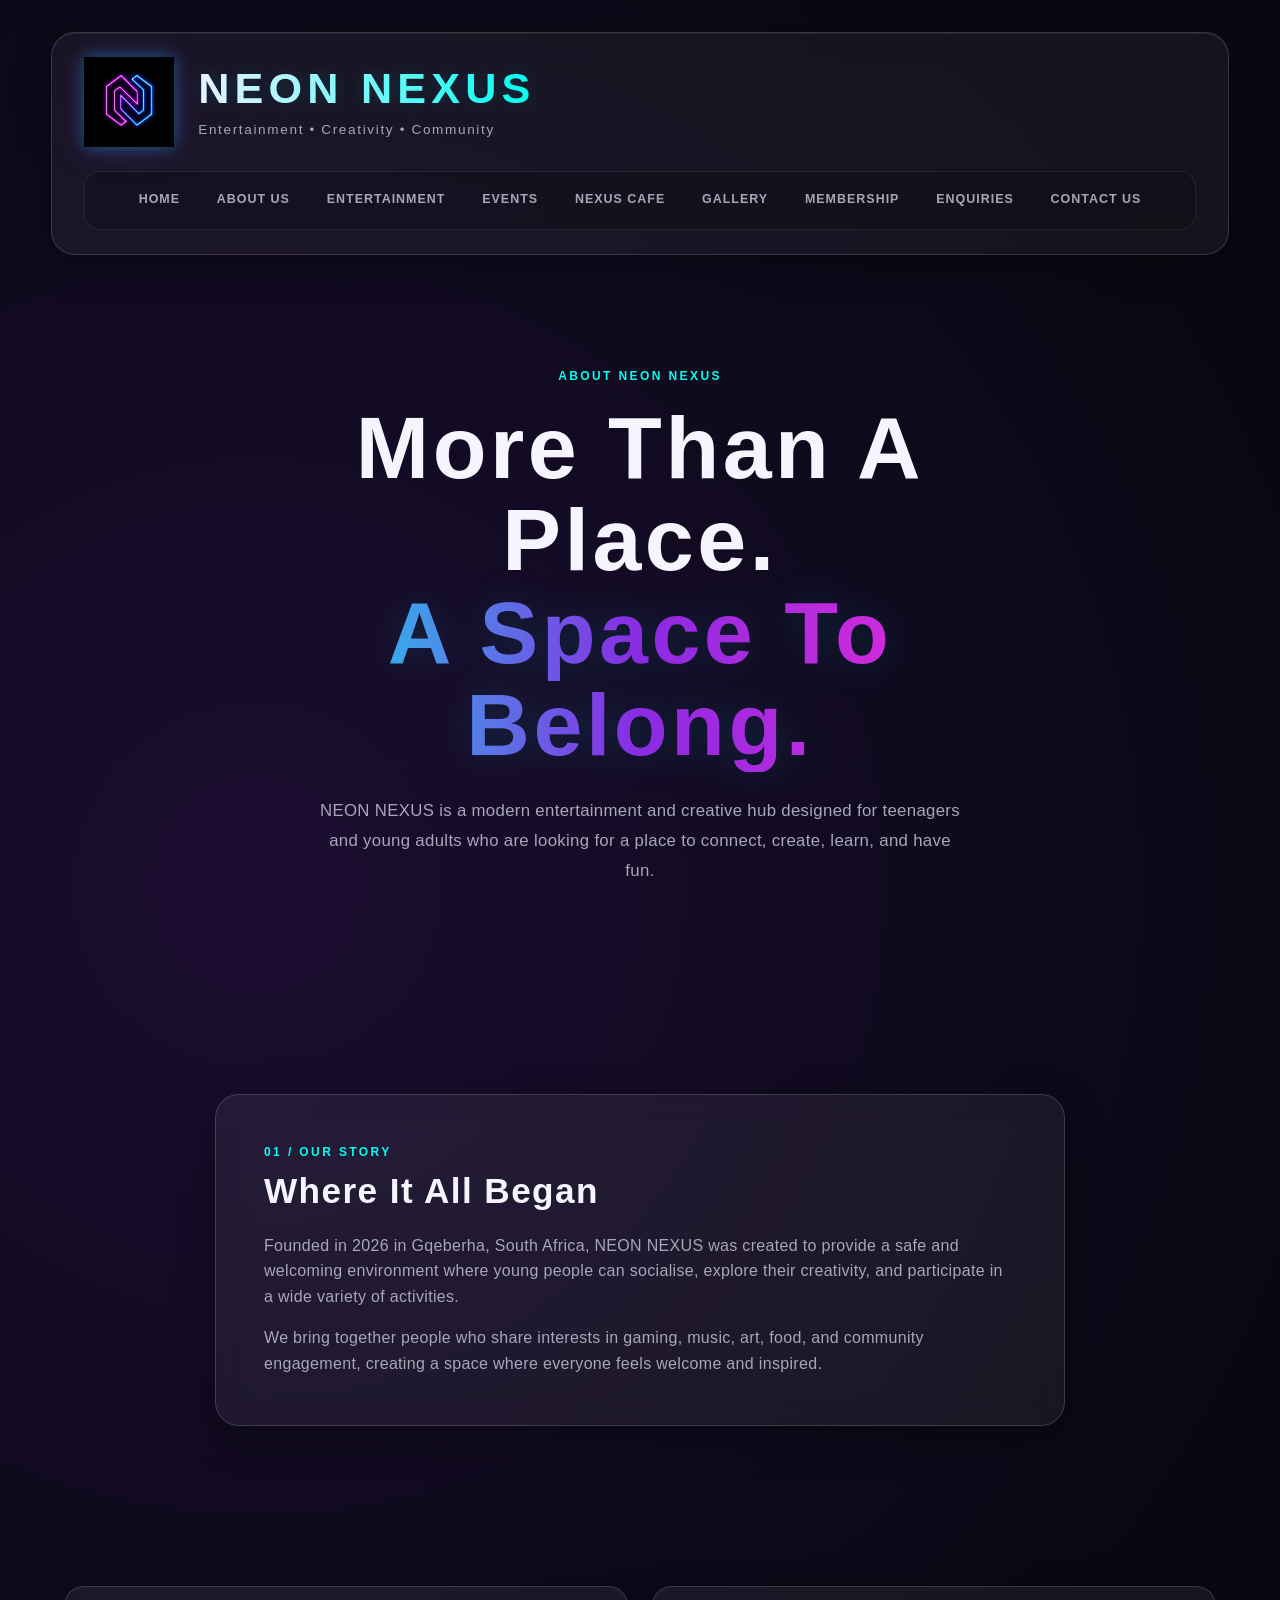
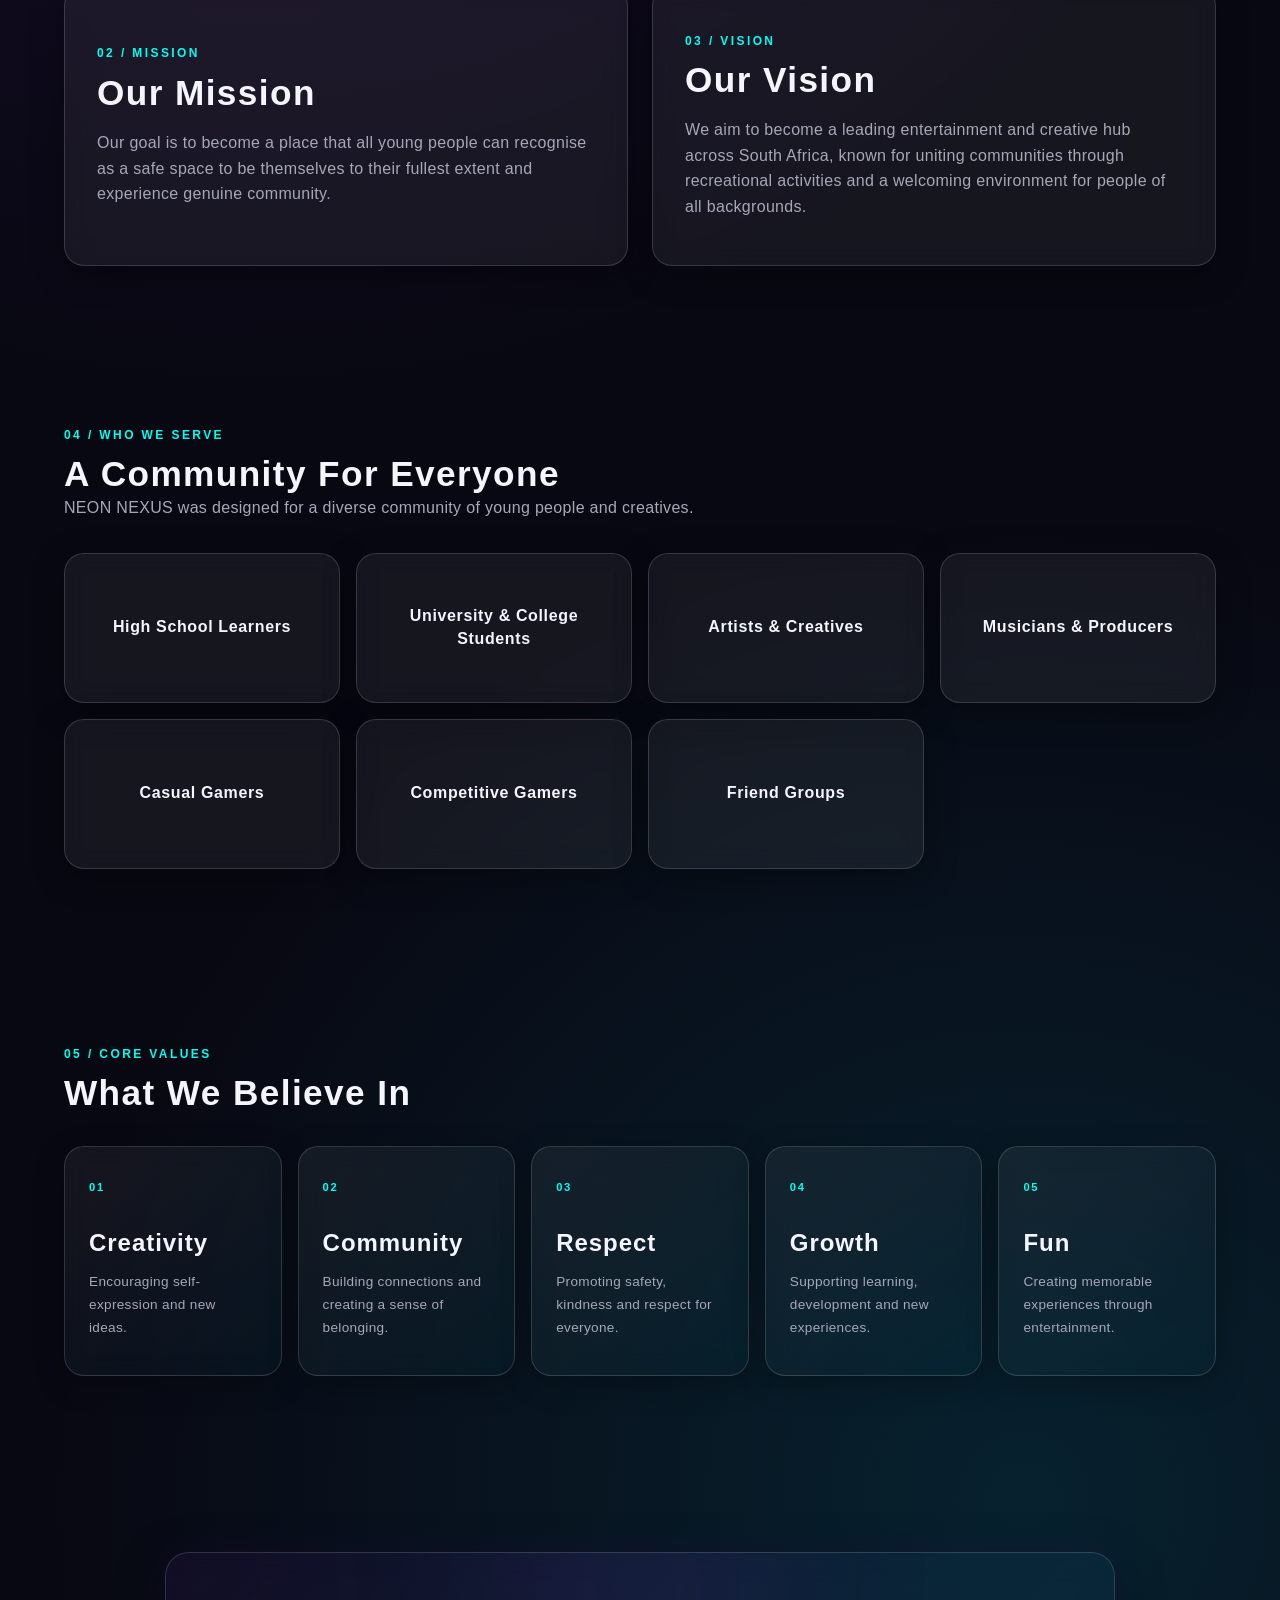
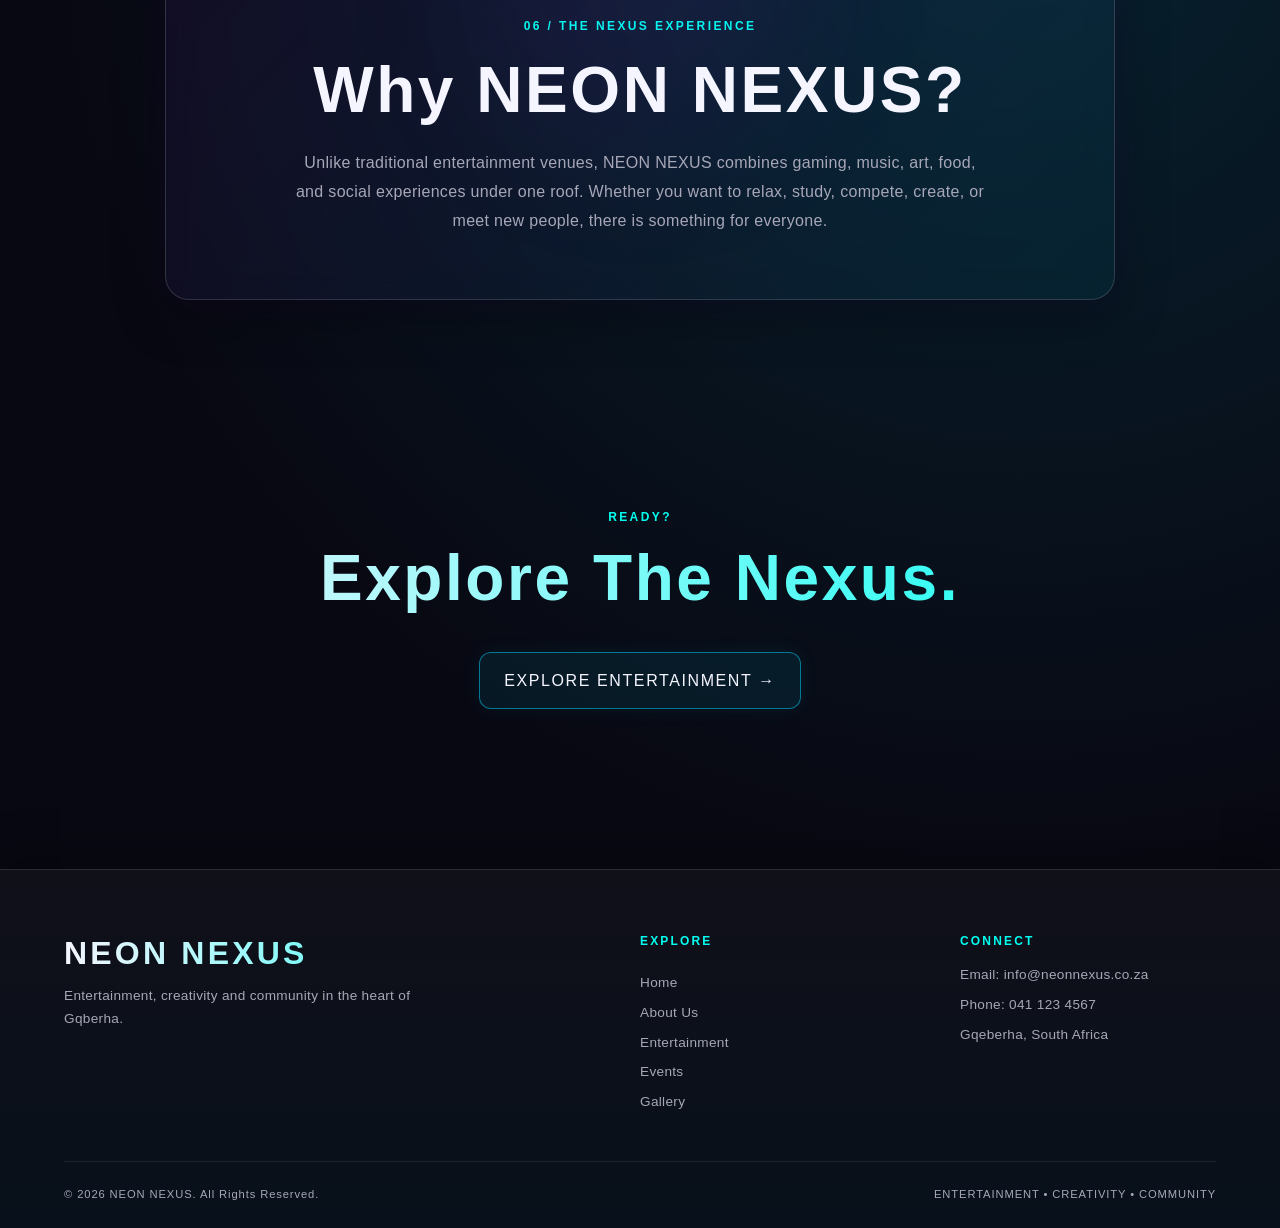
==== commit a358f2e3: "added the enquiry.html to the navigation" ====
--- a/Pages/about-us.html
+++ b/Pages/about-us.html
@@ -38,15 +38,17 @@
 
             <a href="about-us.html">ABOUT US</a>
 
-            <a href="Entertainment.html">ENTERTAINMENT</a>
-
-            <a href="Events.html">EVENTS</a>
+            <a href="entertainment.html">ENTERTAINMENT</a>
+
+            <a href="events.html">EVENTS</a>
 
             <a href="NEXUSCafe.html">NEXUS CAFE</a>
 
-            <a href="Gallery.html">GALLERY</a>
-
-            <a href="Membership.html">MEMBERSHIP</a>
+            <a href="gallery.html">GALLERY</a>
+
+            <a href="membership.html">MEMBERSHIP</a>
+
+            <a href="enquiry.html" > ENQUIRIES</a>
 
             <a href="contact.html">CONTACT US</a>
 
@@ -308,7 +310,7 @@
 
             <h2>Explore The Nexus.</h2>
 
-            <a href="Entertainment.html" class="hero-button">
+            <a href="entertainment.html" class="hero-button">
                 EXPLORE ENTERTAINMENT →
             </a>
 
@@ -344,11 +346,11 @@
 
                 <a href="about-us.html">About Us</a>
 
-                <a href="Entertainment.html">Entertainment</a>
-
-                <a href="Events.html">Events</a>
-
-                <a href="Gallery.html">Gallery</a>
+                <a href="entertainment.html">Entertainment</a>
+
+                <a href="events.html">Events</a>
+
+                <a href="gallery.html">Gallery</a>
 
             </div>
 
--- a/Assets/css/styles.css
+++ b/Assets/css/styles.css
@@ -44,10 +44,7 @@
 }
 
 /* Headings */
-h1,
-h2,
-h3,
-h4 {
+h1, h2, h3, h4 {
     color: var(--nexus-white);
     line-height: 1.2;
     letter-spacing: 0.04em;
@@ -78,8 +75,7 @@
 a {
     color: var(--nexus-white);
     text-decoration: none;
-    transition: color 0.3s ease,
-                text-shadow 0.3s ease;
+    transition: color 0.3s ease, text-shadow 0.3s ease;
 }
 
 a:hover {
@@ -159,6 +155,8 @@
 }
 
 
+
+
 /* ==============================
    LOGO AREA
    ============================== */
@@ -193,6 +191,7 @@
     );
 
     -webkit-background-clip: text;
+    background-clip: text;
     -webkit-text-fill-color: transparent;
 
     text-shadow:
@@ -207,6 +206,10 @@
 
     color: var(--nexus-grey);
 }
+
+
+
+
 
 
 /* ==============================
@@ -301,6 +304,10 @@
 }
 
 
+
+
+
+
 /* ==============================
    MOBILE HEADER
    ============================== */
@@ -342,7 +349,6 @@
         padding: 0.55rem 0.65rem;
     }
 }
-
 
 
 
@@ -400,6 +406,7 @@
     );
 
     -webkit-background-clip: text;
+    background-clip: text;
     -webkit-text-fill-color: transparent;
 
     filter:
@@ -457,6 +464,7 @@
 
     transform: translateY(-3px);
 }
+
 
 
 /* ==============================
@@ -533,6 +541,7 @@
 }
 
 
+
 /* ==============================
    NEXUS INTRODUCTION
    ============================== */
@@ -628,6 +637,7 @@
     );
 
     -webkit-background-clip: text;
+    background-clip: text;
     -webkit-text-fill-color: transparent;
 }
 
@@ -689,6 +699,7 @@
         padding: 2rem 1.5rem;
     }
 }
+
 
 
 /* ==============================
@@ -784,6 +795,8 @@
 }
 
 
+
+
 /* ==============================
    ABOUT & OFFER RESPONSIVE
    ============================== */
@@ -805,6 +818,7 @@
         padding: 1.5rem;
     }
 }
+
 
 
 
@@ -869,6 +883,8 @@
         0 18px 45px rgba(0, 0, 0, 0.4),
         0 0 30px rgba(0, 217, 255, 0.12);
 }
+
+
 
 
 /* ==============================
@@ -960,6 +976,7 @@
 }
 
 
+
 /* ==============================
    EXPERIENCE CONTENT
    ============================== */
@@ -997,6 +1014,7 @@
 
     line-height: 1.7;
 }
+
 
 
 /* ==============================
@@ -1032,6 +1050,7 @@
     }
 
 }
+
 
 /* ==============================
    UPCOMING EVENTS
@@ -1240,6 +1259,7 @@
         justify-content: center;
     }
 }
+
 
 
 /* ==============================
@@ -1335,6 +1355,7 @@
     );
 
     -webkit-background-clip: text;
+    background-clip: text;
     -webkit-text-fill-color: transparent;
 
     filter:
@@ -1410,6 +1431,10 @@
         line-height: 1.8;
     }
 }
+
+
+
+
 
 
 /* ==============================
@@ -1479,6 +1504,7 @@
     );
 
     -webkit-background-clip: text;
+    background-clip: text;
     -webkit-text-fill-color: transparent;
 }
 
@@ -1703,6 +1729,9 @@
     transform: translateY(0);
 }
 
+
+
+
 /* ==============================
    Responsive Foundation
    ============================== */
@@ -1761,6 +1790,7 @@
 
 
 }
+
 
 /* ==============================
    FOOTER
@@ -1820,6 +1850,7 @@
     );
 
     -webkit-background-clip: text;
+    background-clip: text;
     -webkit-text-fill-color: transparent;
 }
 
@@ -1961,7 +1992,6 @@
         align-items: center;
     }
 }
-
 
 
 
@@ -2017,6 +2047,7 @@
     );
 
     -webkit-background-clip: text;
+    background-clip: text;
     -webkit-text-fill-color: transparent;
 
     filter:
@@ -2088,6 +2119,9 @@
 }
 
 
+
+
+
 /* ==============================
    MISSION & VISION
    ============================== */
@@ -2119,6 +2153,8 @@
 .about-info-card p:last-child {
     margin-bottom: 0;
 }
+
+
 
 
 /* ==============================
@@ -2171,6 +2207,9 @@
 
     line-height: 1.4;
 }
+
+
+
 
 
 /* ==============================
@@ -2256,6 +2295,8 @@
 }
 
 
+
+
 /* ==============================
    WHY NEON NEXUS
    ============================== */
@@ -2339,6 +2380,8 @@
 }
 
 
+
+
 /* ==============================
    ABOUT PAGE CTA
    ============================== */
@@ -2361,6 +2404,7 @@
     );
 
     -webkit-background-clip: text;
+    background-clip: text;
     -webkit-text-fill-color: transparent;
 }
 
@@ -2369,6 +2413,10 @@
 }
 
 
+
+
+
+
 /* ==============================
    ABOUT PAGE RESPONSIVE
    ============================== */
@@ -2437,6 +2485,9 @@
         padding: 2.5rem 1.5rem;
     }
 }
+
+
+
 
 
 
@@ -2475,8 +2526,10 @@
     );
 
     -webkit-background-clip: text;
+    background-clip: text;
     -webkit-text-fill-color: transparent;
 }
+
 
 
 /* ==============================
@@ -2561,6 +2614,10 @@
 }
 
 
+
+
+
+
 /* ==============================
    REVERSE CARDS
    ============================== */
@@ -2576,6 +2633,8 @@
 .entertainment-card.reverse .entertainment-content {
     order: 1;
 }
+
+
 
 
 /* ==============================
@@ -2669,6 +2728,10 @@
 }
 
 
+
+
+
+
 /* ==============================
    ENTERTAINMENT CONTENT
    ============================== */
@@ -2820,6 +2883,8 @@
 
     font-size: 0.85rem;
 }
+
+
 
 
 /* ==============================
@@ -2936,8 +3001,10 @@
     );
 
     -webkit-background-clip: text;
+    background-clip: text;
     -webkit-text-fill-color: transparent;
 }
+
 
 
 /* ==============================
@@ -2976,6 +3043,10 @@
 }
 
 
+
+
+
+
 /* ==============================
    FEATURED EVENT CONTENT
    ============================== */
@@ -3009,6 +3080,8 @@
 }
 
 
+
+
 /* ==============================
    FEATURED EVENT FEATURES
    ============================== */
@@ -3056,6 +3129,7 @@
 
     font-size: 0.8rem;
 }
+
 
 
 /* ==============================
@@ -3163,6 +3237,7 @@
     );
 
     -webkit-background-clip: text;
+    background-clip: text;
     -webkit-text-fill-color: transparent;
 }
 
@@ -3193,6 +3268,8 @@
 
     gap: 1rem;
 }
+
+
 
 
 /* ==============================
@@ -3292,6 +3369,9 @@
 }
 
 
+
+
+
 /* ==============================
    EVENT INFORMATION
    ============================== */
@@ -3348,6 +3428,8 @@
 
     white-space: nowrap;
 }
+
+
 
 
 /* ==============================
@@ -3462,6 +3544,9 @@
 }
 
 
+
+
+
 /* ==============================
    WHY ATTEND
    ============================== */
@@ -3543,6 +3628,8 @@
 
     line-height: 1.6;
 }
+
+
 
 
 /* ==============================
@@ -3605,6 +3692,9 @@
 
     transform: translateY(-3px);
 }
+
+
+
 
 
 /* ==============================
@@ -3751,8 +3841,10 @@
     );
 
     -webkit-background-clip: text;
+    background-clip: text;
     -webkit-text-fill-color: transparent;
 }
+
 
 
 /* ==============================
@@ -3939,6 +4031,7 @@
 }
 
 
+
 /* ==============================
    CAFE MENU
    ============================== */
@@ -4036,6 +4129,7 @@
 
     white-space: nowrap;
 }
+
 
 
 /* ==============================
@@ -4159,6 +4253,10 @@
 }
 
 
+
+
+
+
 /* ==============================
    CAFE ATMOSPHERE
    ============================== */
@@ -4244,7 +4342,7 @@
         );
 
     -webkit-background-clip: text;
-
+    background-clip: text;
     -webkit-text-fill-color: transparent;
 }
 
@@ -4296,6 +4394,9 @@
 }
 
 
+
+
+
 /* ==============================
    CAFE HOURS
    ============================== */
@@ -4363,6 +4464,7 @@
 
     font-size: 1.25rem;
 }
+
 
 
 /* ==============================
@@ -4384,6 +4486,7 @@
 }
 
 
+
 /* ==============================
    CAFE RESPONSIVE
    ============================== */
@@ -4504,6 +4607,8 @@
     }
 
 }
+
+
 
 
 
@@ -4542,6 +4647,7 @@
         );
 
     -webkit-background-clip: text;
+    background-clip: text;
     -webkit-text-fill-color: transparent;
 }
 
@@ -4659,6 +4765,7 @@
         );
 
     -webkit-background-clip: text;
+    background-clip: text;
     -webkit-text-fill-color: transparent;
 }
 
@@ -4667,6 +4774,7 @@
 
     line-height: 1.8;
 }
+
 
 
 /* ==============================
@@ -4730,6 +4838,11 @@
 }
 
 
+
+
+
+
+
 /* ==============================
    GALLERY CARD SIZING
    ============================== */
@@ -4741,6 +4854,7 @@
 .gallery-wide {
     grid-column: span 2;
 }
+
 
 
 /* ==============================
@@ -4800,6 +4914,9 @@
 }
 
 
+
+
+
 /* ==============================
    GALLERY NUMBERS
    ============================== */
@@ -4838,6 +4955,8 @@
 }
 
 
+
+
 /* ==============================
    GALLERY CARD CONTENT
    ============================== */
@@ -4865,6 +4984,7 @@
 
     line-height: 1.6;
 }
+
 
 
 /* ==============================
@@ -4946,6 +5066,10 @@
 
     line-height: 1.6;
 }
+
+
+
+
 
 
 /* ==============================
@@ -4967,6 +5091,7 @@
 }
 
 
+
 /* ==============================
    GALLERY RESPONSIVE
    ============================== */
@@ -5097,6 +5222,7 @@
         );
 
     -webkit-background-clip: text;
+    background-clip: text;
     -webkit-text-fill-color: transparent;
 }
 
@@ -5262,8 +5388,13 @@
         );
 
     -webkit-background-clip: text;
+    background-clip: text;
     -webkit-text-fill-color: transparent;
 }
+
+
+
+
 
 
 /* ==============================
@@ -5375,6 +5506,10 @@
 
     line-height: 1.7;
 }
+
+
+
+
 
 
 /* ==============================
@@ -5698,6 +5833,10 @@
 }
 
 
+
+
+
+
 /* ==============================
    WHY MEMBERSHIP
    ============================== */
@@ -5785,6 +5924,7 @@
 
     font-weight: 500;
 }
+
 
 
 /* ==============================
@@ -5904,6 +6044,7 @@
         );
 
     -webkit-background-clip: text;
+    background-clip: text;
     -webkit-text-fill-color: transparent;
 }
 
@@ -5920,6 +6061,10 @@
 
     line-height: 1.8;
 }
+
+
+
+
 
 
 /* ==============================
@@ -6058,6 +6203,10 @@
 }
 
 
+
+
+
+
 /* ==============================
    MEMBER RESPONSIBILITIES
    ============================== */
@@ -6134,6 +6283,8 @@
 
     line-height: 1.6;
 }
+
+
 
 
 /* ==============================
@@ -6155,6 +6306,7 @@
 }
 
 
+
 /* ==============================
    MEMBERSHIP RESPONSIVE
    ============================== */
@@ -6282,8 +6434,6 @@
     }
 
 }
-
-
 
 
 
@@ -6317,6 +6467,7 @@
         );
 
     -webkit-background-clip: text;
+    background-clip: text;
     -webkit-text-fill-color: transparent;
 }
 
@@ -6350,6 +6501,7 @@
 }
 
 
+
 /* CONNECTION STATUS */
 
 .contact-status {
@@ -6424,6 +6576,7 @@
 }
 
 
+
 /* ==============================
    CONTACT INFORMATION
    ============================== */
@@ -6553,6 +6706,10 @@
 
     line-height: 1.7;
 }
+
+
+
+
 
 
 /* ==============================
@@ -6669,6 +6826,10 @@
 
     letter-spacing: 0.08em;
 }
+
+
+
+
 
 
 /* ==============================
@@ -6705,6 +6866,7 @@
         );
 
     -webkit-background-clip: text;
+    background-clip: text;
     -webkit-text-fill-color: transparent;
 }
 
@@ -6807,6 +6969,9 @@
 }
 
 
+
+
+
 /* FORM TERMINAL HEADER */
 
 .form-terminal-header {
@@ -7108,6 +7273,8 @@
 
     line-height: 1.7;
 }
+
+
 
 
 /* ==============================
@@ -7138,8 +7305,13 @@
         );
 
     -webkit-background-clip: text;
+    background-clip: text;
     -webkit-text-fill-color: transparent;
 }
+
+
+
+
 
 
 /* ==============================
@@ -7270,5 +7442,4 @@
         grid-template-columns: 1fr;
     }
 
-}
-
+}
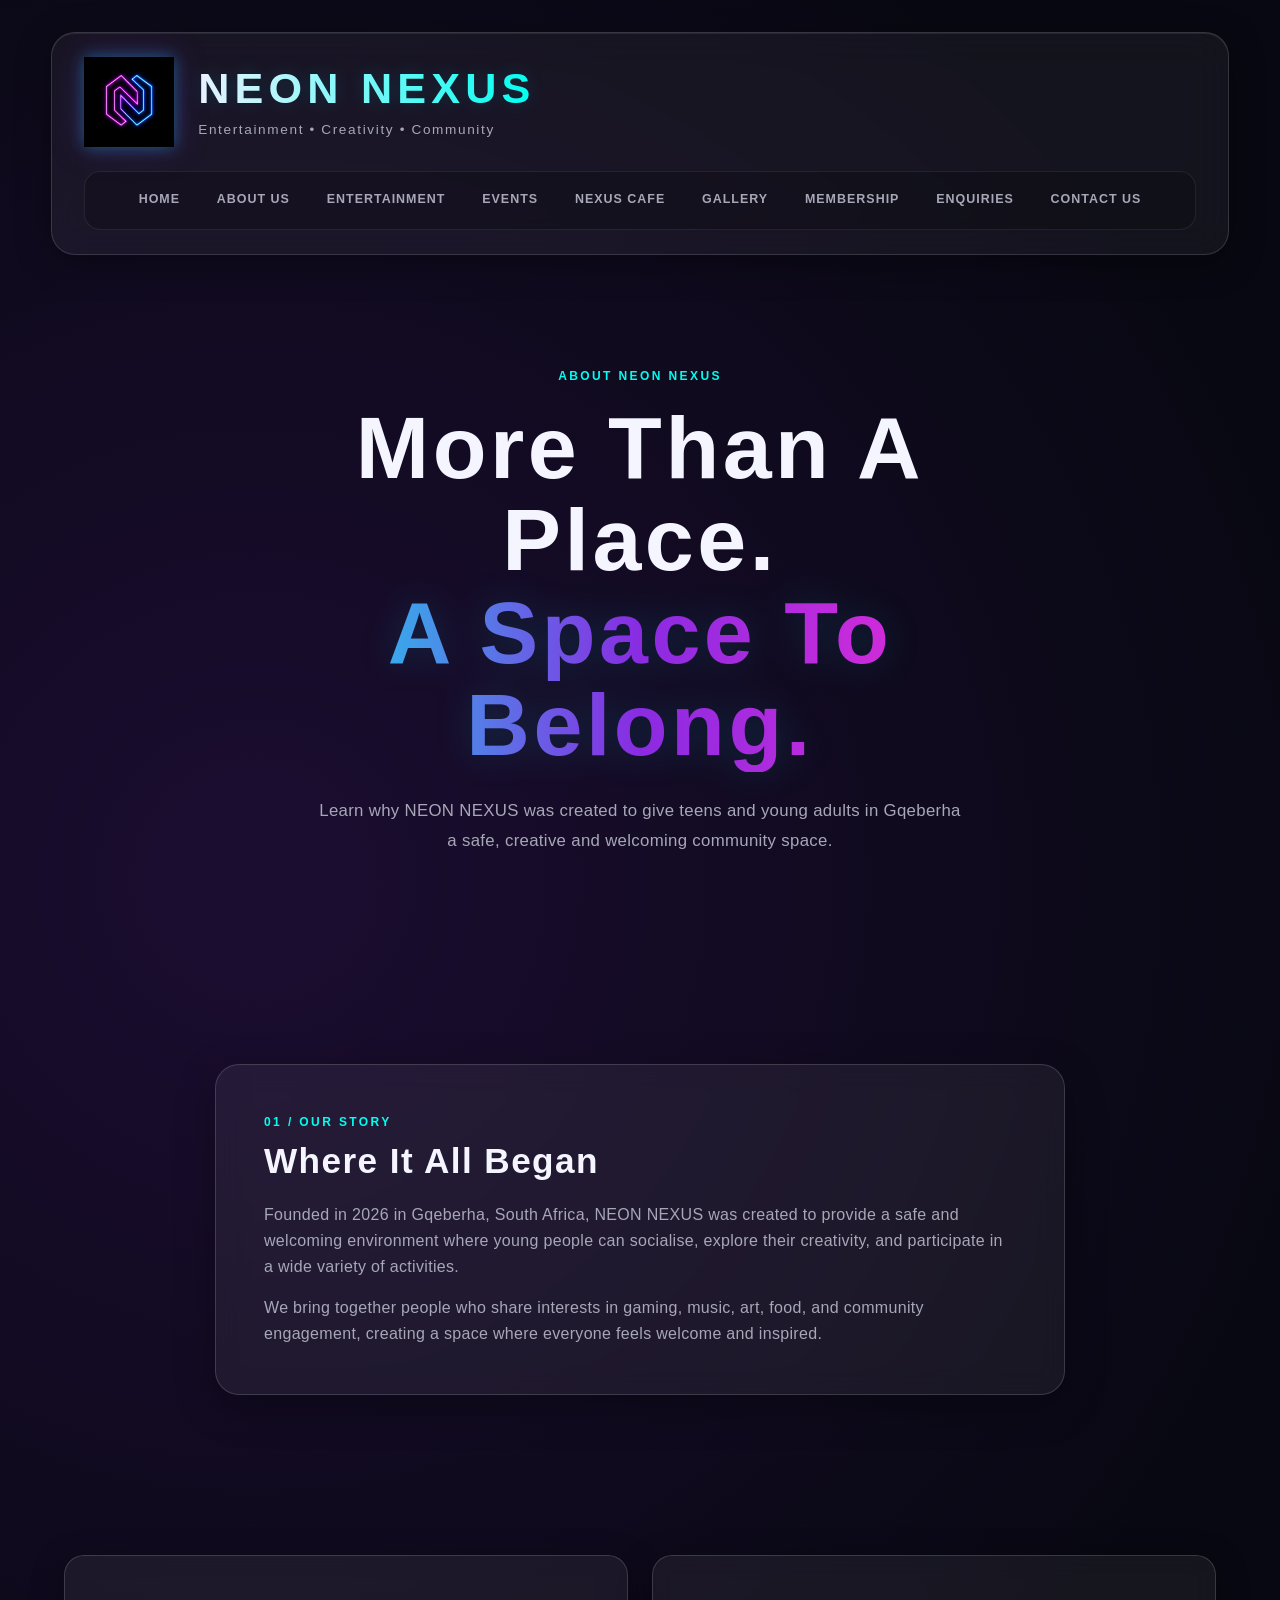
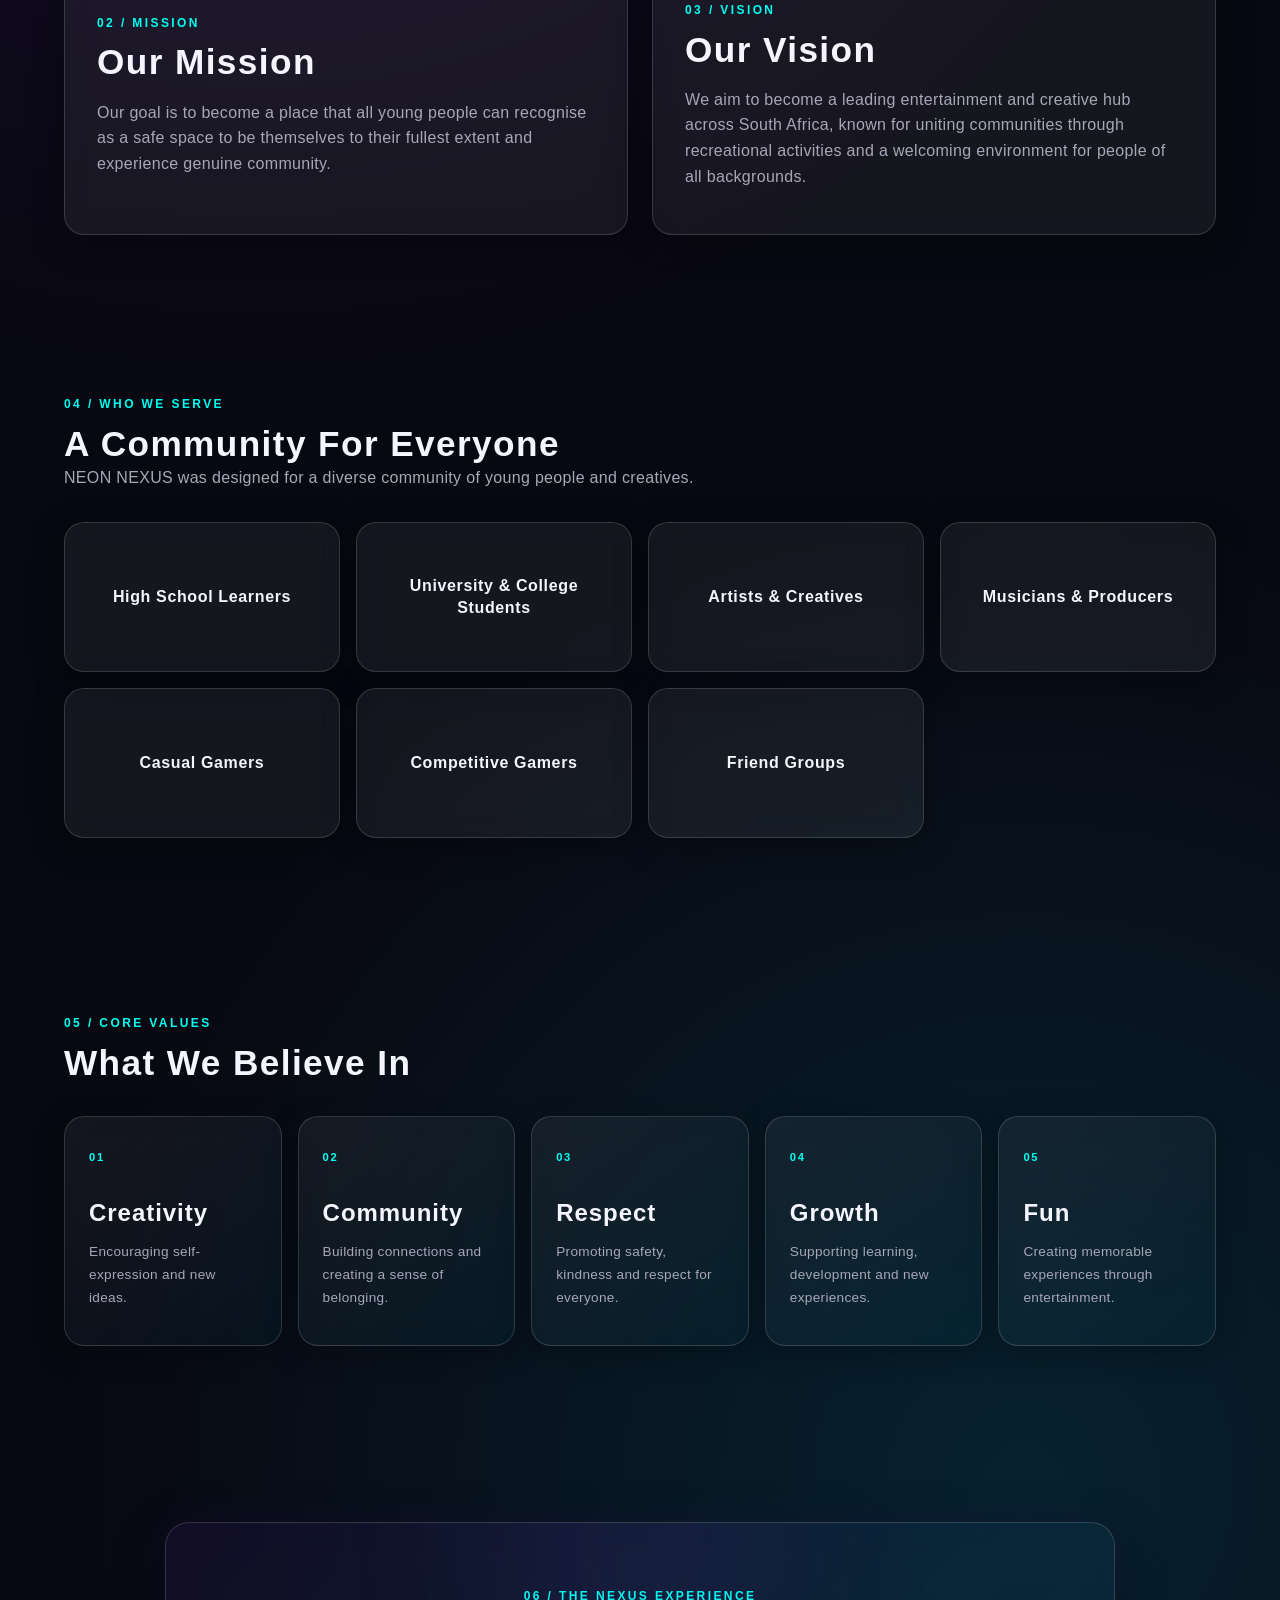
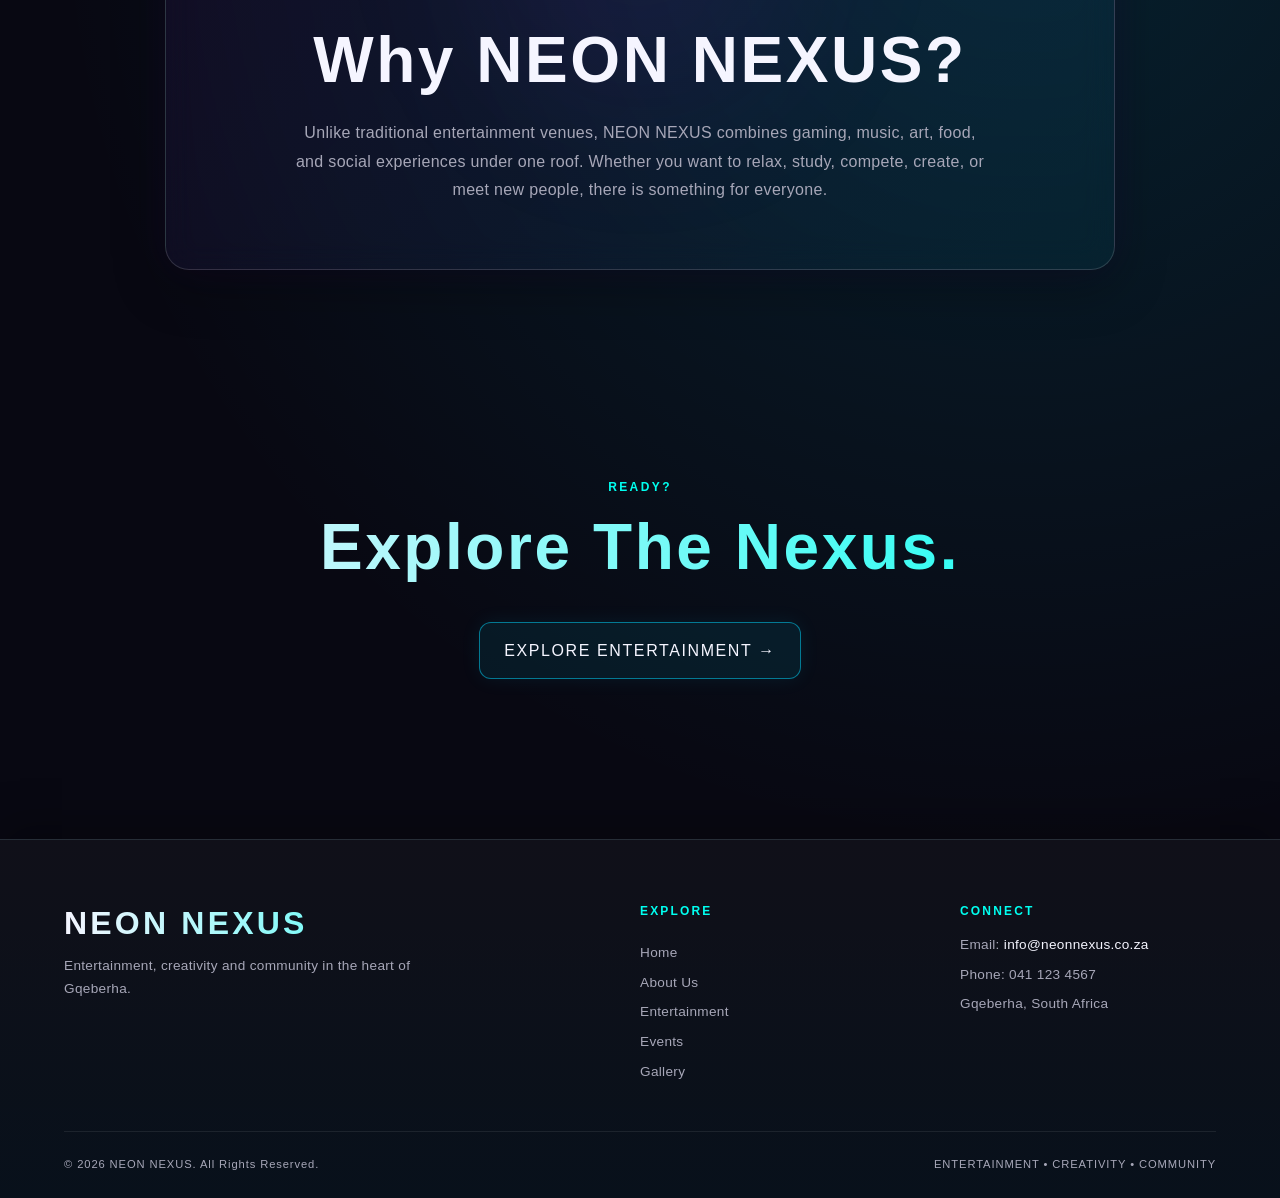
==== commit 30ad4713: "Added meta description, keywords and Open Graph tags to about page, fixed grammatical errors" ====
--- a/Pages/about-us.html
+++ b/Pages/about-us.html
@@ -3,7 +3,15 @@
 <head>
     <meta charset="UTF-8">
     <meta name="viewport" content="width=device-width, initial-scale=1.0">
-    <title>NEON NEXUS | ABOUT US</title>
+
+    <title>About NEON NEXUS | Our Story, Mission & Values</title>
+    <meta name="description" content="Learn why NEON NEXUS was created to give teens and young adults in Gqeberha a safe, creative and welcoming community space.">
+    <meta name="keywords" content="about NEON NEXUS, youth community, safe space, mission and vision, core values, Gqeberha">
+
+    <meta property="og:title" content="About NEON NEXUS | Our Story, Mission & Values">
+    <meta property="og:description" content="A safe, creative and welcoming community space for teens and young adults in Gqeberha.">
+    <meta property="og:type" content="website">
+    <meta property="og:url" content="https://hay-67.github.io/Website/Pages/about-us.html">
 
     <link rel="stylesheet" href="../Assets/css/styles.css">
 </head>
@@ -16,8 +24,8 @@
         <!-- Company Logo and Name -->
         <div class="logo-area">
 
-            <img src="../Assets/Images/ChatGPT Image Aug 14, 2026, 12_57_40 PM.png"
-                 alt="NEON NEXUS Logo"
+            <img src="../Assets/Images/neon-nexus-logo.png"
+                 alt="NEON NEXUS entertainment and creative hub logo"
                  width="150">
 
             <div class="brand-text">
@@ -74,9 +82,8 @@
                 </h2>
 
                 <p>
-                    NEON NEXUS is a modern entertainment and creative hub
-                    designed for teenagers and young adults who are looking
-                    for a place to connect, create, learn, and have fun.
+                    Learn why NEON NEXUS was created to give teens and young adults in Gqeberha a safe, 
+                    creative and welcoming community space.
                 </p>
 
             </div>
@@ -331,7 +338,7 @@
 
                 <p>
                     Entertainment, creativity and community
-                    in the heart of Gqberha.
+                    in the heart of Gqeberha.
                 </p>
 
             </div>
@@ -360,7 +367,7 @@
 
                 <h3>CONNECT</h3>
 
-                <p>Email: info@neonnexus.co.za</p>
+                <p>Email: <a href="mailto:info@neonnexus.co.za">info@neonnexus.co.za</a></p>
 
                 <p>Phone: 041 123 4567</p>
 
--- a/Assets/css/styles.css
+++ b/Assets/css/styles.css
@@ -7442,4 +7442,800 @@
         grid-template-columns: 1fr;
     }
 
+
+/* ==========================================================
+   PART 3 ADDITIONS - paste at the very bottom of styles.css
+   Gallery lightbox, events search, contact map and FAQ accordion
+   ========================================================== */
+
+
+/* ==============================
+   HIDDEN ELEMENTS
+   Makes sure the hidden attribute always wins over display rules
+   ============================== */
+
+[hidden] {
+    display: none !important;
+}
+
+
+/* ==============================
+   LEAFLET SAFETY FIX
+   styles.css sets img { max-width: 100%; display: block } which
+   squashes map tiles. This restores Leaflet's own sizing.
+   ============================== */
+
+.leaflet-container img,
+.leaflet-container .leaflet-tile {
+    max-width: none !important;
+    max-height: none !important;
+}
+
+
+/* ==============================
+   SINGLE PAGE-LOAD ENTRANCE
+   One fade-in for the hero text when a page opens
+   ============================== */
+
+@keyframes heroEnter {
+    from { opacity: 0; transform: translateY(18px); }
+    to   { opacity: 1; transform: none; }
+}
+
+.page-hero-content {
+    animation: heroEnter 0.8s ease both;
+}
+
+
+/* ==============================
+   GALLERY LIGHTBOX
+   ============================== */
+
+.gallery-zoomable {
+    cursor: zoom-in;
+}
+
+.gallery-zoomable:focus-visible {
+    outline: 2px solid var(--nexus-cyan);
+    outline-offset: -4px;
+}
+
+body.lightbox-open {
+    overflow: hidden;
+}
+
+.lightbox {
+    position: fixed;
+    inset: 0;
+    z-index: 1000;
+
+    display: flex;
+    align-items: center;
+    justify-content: center;
+
+    padding: 4.5rem 1rem 3rem;
+
+    background: rgba(8, 8, 18, 0.93);
+
+    backdrop-filter: blur(8px);
+    -webkit-backdrop-filter: blur(8px);
+
+    animation: lightboxFade 0.25s ease;
+}
+
+.lightbox[hidden] {
+    display: none;
+}
+
+@keyframes lightboxFade {
+    from { opacity: 0; }
+    to   { opacity: 1; }
+}
+
+@keyframes lightboxZoom {
+    from { opacity: 0; transform: scale(0.96); }
+    to   { opacity: 1; transform: none; }
+}
+
+.lightbox-figure {
+    max-width: min(1100px, 100%);
+    margin: 0;
+    text-align: center;
+}
+
+.lightbox-image {
+    max-width: 100%;
+    max-height: 72vh;
+    margin: 0 auto;
+
+    object-fit: contain;
+
+    border: 1px solid var(--glass-border);
+    border-radius: 1rem;
+
+    box-shadow:
+        0 25px 70px rgba(0, 0, 0, 0.6),
+        0 0 40px rgba(0, 217, 255, 0.1);
+
+    animation: lightboxZoom 0.3s ease;
+}
+
+.lightbox-caption {
+    margin-top: 1rem;
+
+    color: var(--nexus-grey);
+
+    font-size: 0.85rem;
+    line-height: 1.5;
+}
+
+.lightbox-counter {
+    position: absolute;
+    top: 1.5rem;
+    left: 1.5rem;
+
+    margin: 0;
+
+    color: var(--nexus-cyan);
+
+    font-size: 0.75rem;
+    letter-spacing: 0.15em;
+}
+
+/* These selectors beat the global button styles in styles.css */
+.lightbox .lightbox-btn {
+    position: absolute;
+
+    display: flex;
+    align-items: center;
+    justify-content: center;
+
+    width: 3rem;
+    height: 3rem;
+    padding: 0;
+
+    color: var(--nexus-white);
+
+    font-size: 1.8rem;
+    line-height: 1;
+
+    background: rgba(255, 255, 255, 0.06);
+
+    border: 1px solid rgba(0, 255, 240, 0.35);
+    border-radius: 50%;
+}
+
+.lightbox .lightbox-btn:hover {
+    background: rgba(0, 217, 255, 0.2);
+    transform: none;
+}
+
+.lightbox .lightbox-close {
+    top: 1rem;
+    right: 1rem;
+}
+
+.lightbox .lightbox-prev,
+.lightbox .lightbox-next {
+    top: 50%;
+    margin-top: -1.5rem;
+}
+
+.lightbox .lightbox-prev { left: 1rem; }
+.lightbox .lightbox-next { right: 1rem; }
+
+@media (max-width: 600px) {
+
+    .lightbox {
+        padding: 4.5rem 0.5rem 4.5rem;
+    }
+
+    /* Move the arrows under the image so they do not cover it */
+    .lightbox .lightbox-prev,
+    .lightbox .lightbox-next {
+        top: auto;
+        bottom: 1rem;
+        margin-top: 0;
+    }
+
+    .lightbox .lightbox-prev { left: calc(50% - 4rem); }
+    .lightbox .lightbox-next { right: calc(50% - 4rem); }
+
+    .lightbox-image {
+        max-height: 60vh;
+    }
+}
+
+
+/* ==============================
+   EVENTS SEARCH AND FILTER
+   ============================== */
+
+.event-controls {
+    display: grid;
+
+    grid-template-columns: 2fr 1fr 1fr;
+
+    gap: 1rem;
+
+    margin-bottom: 1rem;
+
+    padding: 1.25rem;
+
+    background: var(--glass-bg);
+
+    border: 1px solid var(--glass-border);
+
+    border-radius: 1.25rem;
+}
+
+.event-field {
+    display: flex;
+    flex-direction: column;
+    gap: 0.5rem;
+}
+
+.event-field label {
+    color: var(--nexus-white);
+
+    font-size: 0.7rem;
+    font-weight: 600;
+
+    letter-spacing: 0.1em;
+}
+
+.event-field input[type="search"],
+.event-field select {
+    width: 100%;
+
+    padding: 0.85rem 1rem;
+
+    color: var(--nexus-white);
+
+    font-family: inherit;
+    font-size: 0.85rem;
+
+    background: rgba(8, 8, 18, 0.65);
+
+    border: 1px solid rgba(255, 255, 255, 0.15);
+    border-radius: 0.65rem;
+
+    outline: none;
+
+    transition: border-color 0.3s ease, box-shadow 0.3s ease;
+}
+
+.event-field input[type="search"]:focus,
+.event-field select:focus {
+    border-color: rgba(0, 255, 240, 0.5);
+
+    box-shadow: 0 0 20px rgba(0, 255, 240, 0.08);
+}
+
+.event-field select option {
+    background: var(--nexus-dark-blue);
+    color: var(--nexus-white);
+}
+
+.event-toolbar {
+    display: flex;
+    align-items: center;
+    flex-wrap: wrap;
+    gap: 1rem 1.5rem;
+
+    margin-bottom: 1.5rem;
+}
+
+.event-switch {
+    display: flex;
+    align-items: center;
+    gap: 0.6rem;
+
+    color: var(--nexus-grey);
+
+    font-size: 0.8rem;
+
+    cursor: pointer;
+}
+
+.event-switch input {
+    width: 1.1rem;
+    height: 1.1rem;
+
+    accent-color: var(--nexus-cyan);
+}
+
+.event-count {
+    margin: 0 auto 0 0;
+
+    color: var(--nexus-cyan);
+
+    font-size: 0.75rem;
+    letter-spacing: 0.1em;
+}
+
+.event-toolbar .event-clear {
+    padding: 0.5rem 1rem;
+
+    font-size: 0.75rem;
+}
+
+.event-empty {
+    grid-column: 1 / -1;
+
+    padding: 2rem;
+
+    text-align: center;
+
+    border: 1px dashed var(--glass-border);
+    border-radius: 1.25rem;
+}
+
+/* Cards slide in whenever the list is redrawn by a search or filter */
+@keyframes eventCardIn {
+    from { opacity: 0; transform: translateY(14px); }
+    to   { opacity: 1; transform: none; }
+}
+
+.event-grid .event-card {
+    animation: eventCardIn 0.45s ease both;
+}
+
+.event-grid .event-card.is-past {
+    opacity: 0.6;
+}
+
+.event-grid .event-status.is-past {
+    color: var(--nexus-grey);
+    border-color: rgba(167, 167, 184, 0.3);
+}
+
+.event-grid .event-status.is-today {
+    color: var(--nexus-pink);
+    border-color: rgba(255, 43, 214, 0.45);
+}
+
+@media (max-width: 900px) {
+
+    .event-controls {
+        grid-template-columns: 1fr 1fr;
+    }
+
+    .event-controls .event-field:first-child {
+        grid-column: 1 / -1;
+    }
+}
+
+@media (max-width: 600px) {
+
+    .event-controls {
+        grid-template-columns: 1fr;
+    }
+}
+
+
+/* ==============================
+   CONTACT MAP
+   ============================== */
+
+.contact-map-section {
+    padding: 4rem 0 5rem;
+}
+
+.contact-map-section .section-heading {
+    max-width: 750px;
+
+    margin-bottom: 2.5rem;
+}
+
+.map-layout {
+    display: grid;
+
+    grid-template-columns: 320px 1fr;
+
+    gap: 1.25rem;
+
+    align-items: stretch;
+}
+
+.map-sidebar {
+    display: flex;
+    flex-direction: column;
+    gap: 1rem;
+}
+
+.map-locations {
+    display: flex;
+    flex-direction: column;
+    gap: 0.75rem;
+
+    margin: 0;
+    padding: 0;
+
+    list-style: none;
+}
+
+.map-locations .map-location-btn {
+    display: flex;
+    flex-direction: column;
+    gap: 0.3rem;
+
+    width: 100%;
+    padding: 1.1rem 1.25rem;
+
+    text-align: left;
+
+    background: var(--glass-bg);
+
+    border: 1px solid var(--glass-border);
+    border-radius: 1rem;
+}
+
+.map-locations .map-location-btn:hover {
+    border-color: rgba(0, 255, 240, 0.45);
+
+    transform: none;
+}
+
+.map-location-name {
+    color: var(--nexus-white);
+
+    font-size: 0.95rem;
+    font-weight: 600;
+}
+
+.map-location-address {
+    color: var(--nexus-grey);
+
+    font-size: 0.78rem;
+    line-height: 1.5;
+}
+
+.map-sidebar .map-show-all {
+    align-self: flex-start;
+
+    font-size: 0.8rem;
+}
+
+/* Interactive Leaflet Map */
+#nexusMap {
+    width: 100%;
+    height: 460px;
+    min-height: 350px;
+
+    isolation: isolate;
+    overflow: hidden;
+
+    border: 1px solid var(--glass-border);
+    border-radius: 1.25rem;
+
+    box-shadow: 0 20px 55px rgba(0, 0, 0, 0.35);
+}
+
+#nexusMap.map-failed {
+    display: flex;
+    align-items: center;
+    justify-content: center;
+
+    padding: 2rem;
+
+    text-align: center;
+
+    color: var(--nexus-grey);
+}
+
+/* Dark popup to match the site */
+.leaflet-popup-content-wrapper,
+.leaflet-popup-tip {
+    color: var(--nexus-white);
+
+    background: var(--nexus-dark-blue);
+
+    border: 1px solid rgba(0, 255, 240, 0.3);
+}
+
+.map-popup h3 {
+    margin: 0 0 0.4rem;
+
+    font-size: 1rem;
+}
+
+.map-popup p {
+    margin: 0 0 0.5rem;
+
+    color: var(--nexus-grey);
+
+    font-size: 0.8rem;
+    line-height: 1.5;
+}
+
+.leaflet-container .map-popup a {
+    color: var(--nexus-cyan);
+
+    font-size: 0.8rem;
+    font-weight: 600;
+}
+
+@media (max-width: 900px) {
+
+    .map-layout {
+        grid-template-columns: 1fr;
+    }
+
+    #nexusMap {
+        height: 380px;
+    }
+}
+
+
+/* ==============================
+   FAQ ACCORDION
+   ============================== */
+
+.faq-accordion {
+    display: flex;
+    flex-direction: column;
+    gap: 0.75rem;
+
+    max-width: 900px;
+}
+
+.faq-item {
+    overflow: hidden;
+
+    background: var(--glass-bg);
+
+    border: 1px solid var(--glass-border);
+    border-radius: 1rem;
+
+    transition: border-color 0.3s ease, box-shadow 0.3s ease;
+}
+
+.faq-item.is-open {
+    border-color: rgba(0, 255, 240, 0.4);
+
+    box-shadow: 0 0 25px rgba(0, 217, 255, 0.08);
+}
+
+.faq-item h3 {
+    margin: 0;
+
+    font-size: 1rem;
+}
+
+/* Overrides the global button styles from styles.css */
+.faq-accordion .faq-trigger {
+    display: flex;
+    align-items: center;
+    gap: 1.25rem;
+
+    width: 100%;
+    padding: 1.25rem 1.5rem;
+
+    text-align: left;
+
+    color: var(--nexus-white);
+
+    font-size: 1rem;
+    font-weight: 600;
+
+    background: transparent;
+
+    border: none;
+    border-radius: 0;
+}
+
+.faq-accordion .faq-trigger:hover {
+    background: rgba(0, 217, 255, 0.05);
+
+    box-shadow: none;
+    transform: none;
+}
+
+.faq-accordion .faq-trigger:focus-visible {
+    outline: 2px solid var(--nexus-cyan);
+    outline-offset: -4px;
+}
+
+.faq-number {
+    color: var(--nexus-cyan);
+
+    font-size: 0.65rem;
+    letter-spacing: 0.15em;
+}
+
+.faq-question {
+    flex: 1;
+}
+
+/* Plus sign that turns into a minus when the answer is open */
+.faq-icon {
+    position: relative;
+
+    flex-shrink: 0;
+
+    width: 1rem;
+    height: 1rem;
+}
+
+.faq-icon::before,
+.faq-icon::after {
+    content: "";
+
+    position: absolute;
+    top: 50%;
+    left: 0;
+
+    width: 100%;
+    height: 2px;
+
+    background: var(--nexus-cyan);
+
+    transition: transform 0.3s ease;
+}
+
+.faq-icon::after {
+    transform: rotate(90deg);
+}
+
+.faq-item.is-open .faq-icon::after {
+    transform: rotate(0deg);
+}
+
+.faq-panel {
+    padding: 0 1.5rem 1.25rem 3.9rem;
+}
+
+.faq-panel:not([hidden]) {
+    animation: faqOpen 0.3s ease;
+}
+
+.faq-panel p {
+    margin: 0;
+
+    font-size: 0.9rem;
+    line-height: 1.7;
+}
+
+@keyframes faqOpen {
+    from { opacity: 0; transform: translateY(-8px); }
+    to   { opacity: 1; transform: none; }
+}
+
+@media (max-width: 600px) {
+
+    .faq-panel {
+        padding: 0 1.25rem 1.25rem;
+    }
+
+    .faq-accordion .faq-trigger {
+        padding: 1.1rem 1.25rem;
+    }
+}
+
+
+/* ==============================
+   RESPECT REDUCED MOTION
+   People who ask their device for less motion get none
+   ============================== */
+
+@media (prefers-reduced-motion: reduce) {
+
+    .page-hero-content,
+    .lightbox,
+    .lightbox-image,
+    .event-grid .event-card,
+    .faq-panel:not([hidden]) {
+        animation: none;
+    }
+
+    .faq-icon::before,
+    .faq-icon::after {
+        transition: none;
+    }
+}
+
+
+
+
+
+/* ==============================
+   MEMBERSHIP FORM: errors and confirmation card
+   ============================== */
+
+.membership-form .field-error {
+    display: block;
+    min-height: 1.2em;
+
+    font-size: 0.8rem;
+    letter-spacing: 0.04em;
+
+    color: #ff4d6d;
+}
+
+.membership-form [aria-invalid="true"] {
+    border-color: #ff4d6d;
+
+    box-shadow: 0 0 0 1px #ff4d6d;
+}
+
+.membership-result {
+    margin-top: 1.5rem;
+    padding: 2rem;
+
+    border: 1px solid var(--nexus-cyan);
+    border-radius: 12px;
+
+    box-shadow: 0 0 24px rgba(0, 240, 255, 0.18);
+}
+
+.membership-result .result-ref {
+    margin: 0 0 0.5rem;
+
+    font-size: 0.8rem;
+    letter-spacing: 0.18em;
+
+    color: var(--nexus-cyan);
+}
+
+.membership-result h3 {
+    margin: 0 0 0.75rem;
+}
+
+.membership-result .result-details {
+    display: grid;
+    grid-template-columns: max-content 1fr;
+    gap: 0.6rem 1.5rem;
+
+    margin: 1.5rem 0;
+    padding: 1.25rem 0;
+
+    border-top: 1px solid rgba(255, 255, 255, 0.15);
+    border-bottom: 1px solid rgba(255, 255, 255, 0.15);
+}
+
+.membership-result .result-details dt {
+    font-size: 0.75rem;
+    letter-spacing: 0.14em;
+
+    opacity: 0.7;
+}
+
+.membership-result .result-details dd {
+    margin: 0;
+
+    overflow-wrap: anywhere;
+}
+
+.membership-result .result-note {
+    font-size: 0.85rem;
+
+    opacity: 0.75;
+}
+
+.membership-result .result-actions {
+    display: flex;
+    flex-wrap: wrap;
+    gap: 0.9rem;
+
+    margin-top: 1.5rem;
+}
+
+@media (max-width: 600px) {
+
+    .membership-result {
+        padding: 1.4rem;
+    }
+
+    .membership-result .result-details {
+        grid-template-columns: 1fr;
+        gap: 0.2rem;
+    }
+
+    .membership-result .result-details dd {
+        margin-bottom: 0.6rem;
+    }
+}
+
+
 }
